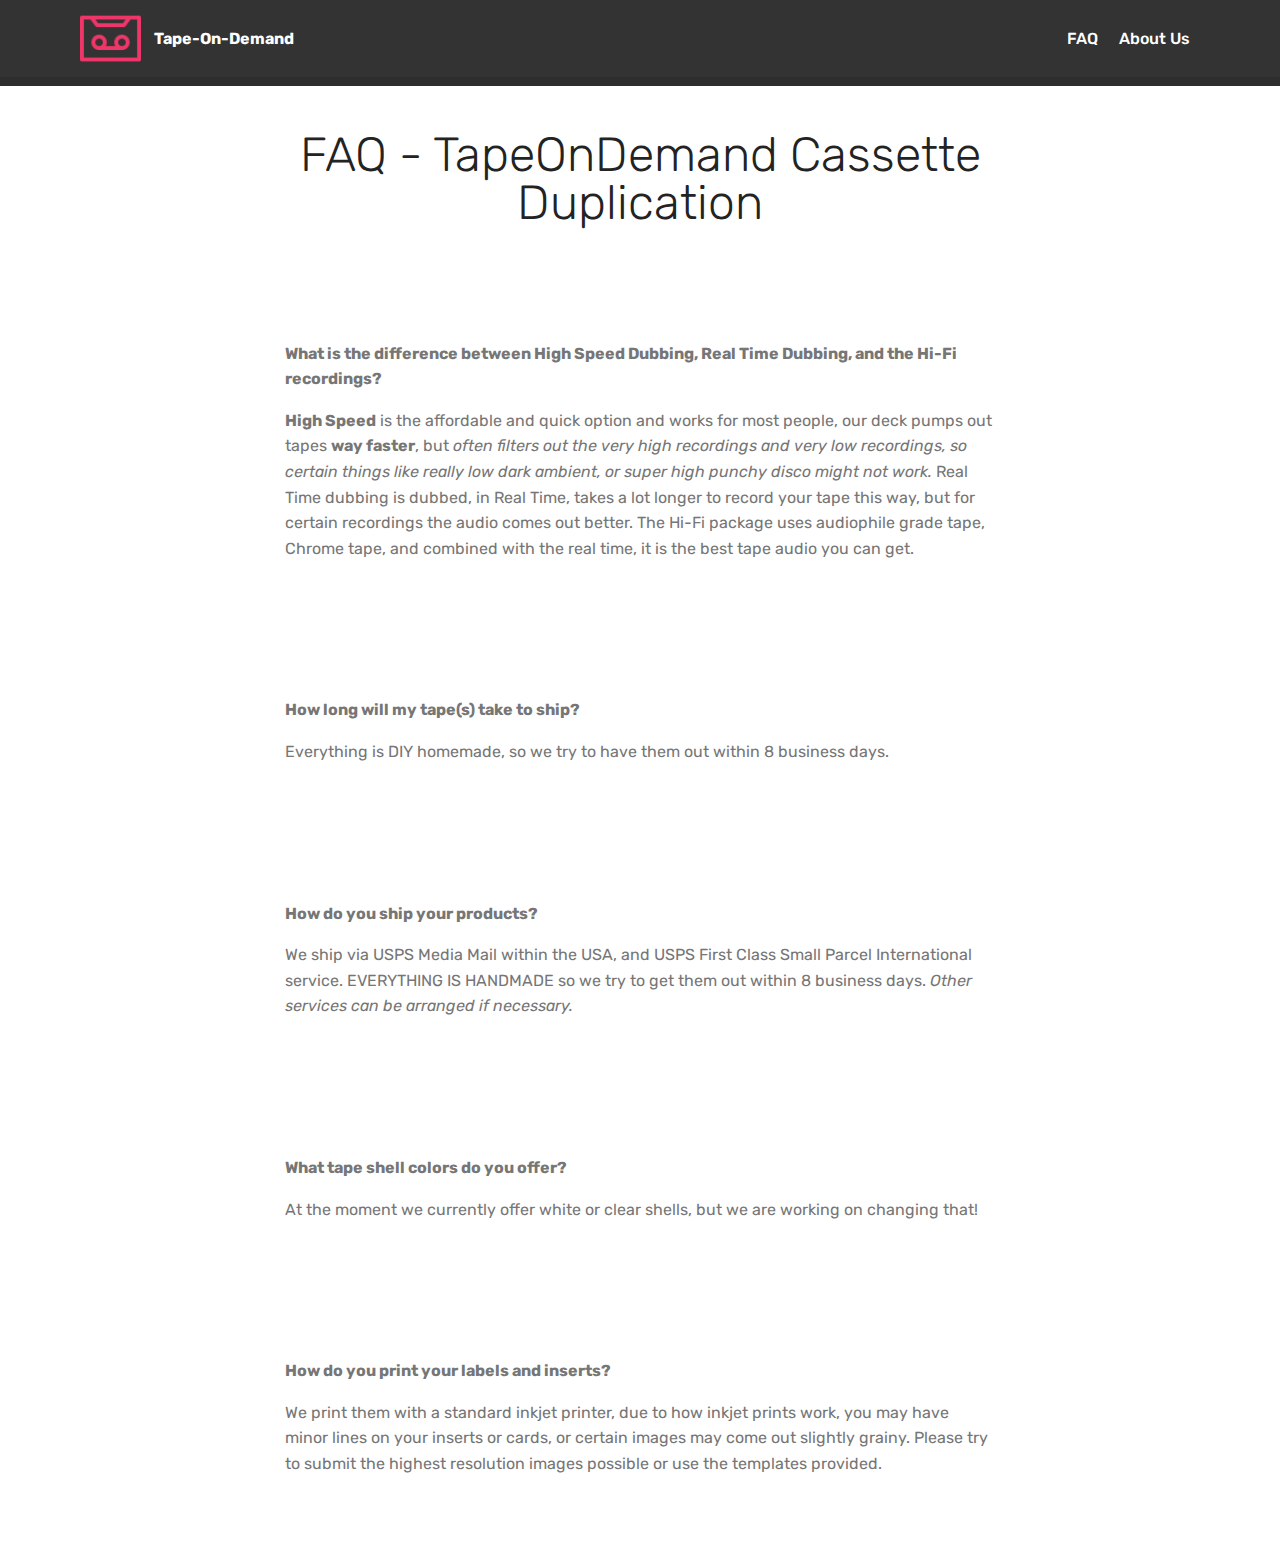
==== page1.html @ 603afa7f "create github pages" ====
<!DOCTYPE html>
<html  >
<head>
  <!-- Site made with Mobirise Website Builder v4.12.3, https://mobirise.com -->
  <meta charset="UTF-8">
  <meta http-equiv="X-UA-Compatible" content="IE=edge">
  <meta name="generator" content="Mobirise v4.12.3, mobirise.com">
  <meta name="viewport" content="width=device-width, initial-scale=1, minimum-scale=1">
  <link rel="shortcut icon" href="assets/images/technology-1.png" type="image/x-icon">
  <meta name="description" content="Website Maker Description">
  
  
  <title>FAQ</title>
  <link rel="stylesheet" href="assets/web/assets/mobirise-icons/mobirise-icons.css">
  <link rel="stylesheet" href="assets/bootstrap/css/bootstrap.min.css">
  <link rel="stylesheet" href="assets/bootstrap/css/bootstrap-grid.min.css">
  <link rel="stylesheet" href="assets/bootstrap/css/bootstrap-reboot.min.css">
  <link rel="stylesheet" href="assets/tether/tether.min.css">
  <link rel="stylesheet" href="assets/dropdown/css/style.css">
  <link rel="stylesheet" href="assets/theme/css/style.css">
  <link rel="preload" as="style" href="assets/mobirise/css/mbr-additional.css"><link rel="stylesheet" href="assets/mobirise/css/mbr-additional.css" type="text/css">
  
  
  
</head>
<body>
  <section class="menu cid-rYxtFVS2bW" once="menu" id="menu1-c">

    

    <nav class="navbar navbar-expand beta-menu navbar-dropdown align-items-center navbar-fixed-top navbar-toggleable-sm">
        <button class="navbar-toggler navbar-toggler-right" type="button" data-toggle="collapse" data-target="#navbarSupportedContent" aria-controls="navbarSupportedContent" aria-expanded="false" aria-label="Toggle navigation">
            <div class="hamburger">
                <span></span>
                <span></span>
                <span></span>
                <span></span>
            </div>
        </button>
        <div class="menu-logo">
            <div class="navbar-brand">
                <span class="navbar-logo">
                    <a href="index.html">
                         <img src="assets/images/technology-1.png" alt="Mobirise" title="" style="height: 3.8rem;">
                    </a>
                </span>
                <span class="navbar-caption-wrap"><a class="navbar-caption text-white display-4" href="https://mobirise.co">
                        Tape-On-Demand</a></span>
            </div>
        </div>
        <div class="collapse navbar-collapse" id="navbarSupportedContent">
            <ul class="navbar-nav nav-dropdown nav-right" data-app-modern-menu="true"><li class="nav-item">
                    <a class="nav-link link text-white display-4" href="page1.html">FAQ</a>
                </li><li class="nav-item"><a class="nav-link link text-white display-4" href="index.html#testimonials2-9">
                        
                        About Us
                    </a></li></ul>
            
        </div>
    </nav>
</section>

<section class="engine"><a href="https://mobirise.info/n">simple website templates</a></section><section once="footers" class="cid-rYxIrSkySs" id="footer6-b">

    

    

    <div class="container">
        <div class="media-container-row align-center mbr-white">
            <div class="col-12">
                <p class="mbr-text mb-0 mbr-fonts-style display-7">
                    © Copyright 2019 Mobirise - All Rights Reserved
                </p>
            </div>
        </div>
    </div>
</section>

<section class="mbr-section content4 cid-rYy9Rs0vOq" id="content4-d">

    

    <div class="container">
        <div class="media-container-row">
            <div class="title col-12 col-md-8">
                <h2 class="align-center pb-3 mbr-fonts-style display-2">FAQ - TapeOnDemand Cassette Duplication</h2>
                
                
            </div>
        </div>
    </div>
</section>

<section class="mbr-section article content1 cid-rYydEXL4uT" id="content1-k">
    
     

    <div class="container">
        <div class="media-container-row">
            <div class="mbr-text col-12 mbr-fonts-style display-7 col-md-8"><p><strong>What is the difference between High Speed Dubbing, Real Time Dubbing, and the Hi-Fi recordings? </strong></p><p><strong>High Speed</strong> is the affordable and quick option and works for most people, our deck pumps out tapes <strong>way faster</strong>, but <em>often filters out the very high recordings and very low recordings, so certain things like really low dark ambient, or super high punchy disco might not work.</em> Real Time dubbing is dubbed, in Real Time, takes a lot longer to record your tape this way, but for certain recordings the audio comes out better. The Hi-Fi package uses audiophile grade tape, Chrome tape, and combined with the real time, it is the best tape audio you can get.</p></div>
        </div>
    </div>
</section>

<section class="mbr-section article content1 cid-rYyeMHPSXL" id="content1-l">
    
     

    <div class="container">
        <div class="media-container-row">
            <div class="mbr-text col-12 mbr-fonts-style display-7 col-md-8"><p>
                <strong> How long will my tape(s) take to ship?</strong> </p><p>Everything is DIY homemade, so we try to have them out within 8 business days.</p></div>
        </div>
    </div>
</section>

<section class="mbr-section article content1 cid-rYyeUAcP9d" id="content1-m">
    
     

    <div class="container">
        <div class="media-container-row">
            <div class="mbr-text col-12 mbr-fonts-style display-7 col-md-8"><p><strong>How do you ship your products?</strong></p><p>We ship via USPS Media Mail within the USA, and USPS First Class Small Parcel International service. EVERYTHING IS HANDMADE so we try to get them out within 8 business days.&nbsp;<em>Other services can be arranged if necessary.</em></p></div>
        </div>
    </div>
</section>

<section class="mbr-section article content1 cid-rYyfbcWqAQ" id="content1-n">
    
     

    <div class="container">
        <div class="media-container-row">
            <div class="mbr-text col-12 mbr-fonts-style display-7 col-md-8"><p>
                <strong> What tape shell colors do you offer?</strong>&nbsp;</p><p>At the moment we currently offer white or clear shells, but we are working on changing that!</p></div>
        </div>
    </div>
</section>

<section class="mbr-section article content1 cid-rYyflVtvGp" id="content1-o">
    
     

    <div class="container">
        <div class="media-container-row">
            <div class="mbr-text col-12 mbr-fonts-style display-7 col-md-8"><p>
                <strong> How do you print your labels and inserts?</strong>&nbsp;</p><p>We print them with a standard inkjet printer, due to how inkjet prints work, you may have minor lines on your inserts or cards, or certain images may come out slightly grainy. Please try to submit the highest resolution images possible or use the templates provided.</p></div>
        </div>
    </div>
</section>


  <script src="assets/web/assets/jquery/jquery.min.js"></script>
  <script src="assets/popper/popper.min.js"></script>
  <script src="assets/bootstrap/js/bootstrap.min.js"></script>
  <script src="assets/tether/tether.min.js"></script>
  <script src="assets/smoothscroll/smooth-scroll.js"></script>
  <script src="assets/dropdown/js/nav-dropdown.js"></script>
  <script src="assets/dropdown/js/navbar-dropdown.js"></script>
  <script src="assets/touchswipe/jquery.touch-swipe.min.js"></script>
  <script src="assets/theme/js/script.js"></script>
  
  
</body>
</html>
---- assets/web/assets/mobirise-icons/mobirise-icons.css ----
@font-face {
  font-family: 'MobiriseIcons';
  src:  url('mobirise-icons.eot?spat4u');
  src:  url('mobirise-icons.eot?spat4u#iefix') format('embedded-opentype'),
    url('mobirise-icons.ttf?spat4u') format('truetype'),
    url('mobirise-icons.woff?spat4u') format('woff'),
    url('mobirise-icons.svg?spat4u#MobiriseIcons') format('svg');
  font-weight: normal;
  font-style: normal;
  font-display: swap;
}

[class^="mbri-"], [class*=" mbri-"] {
  /* use !important to prevent issues with browser extensions that change fonts */
  font-family: MobiriseIcons !important;
  speak: none;
  font-style: normal;
  font-weight: normal;
  font-variant: normal;
  text-transform: none;
  line-height: 1;

  /* Better Font Rendering =========== */
  -webkit-font-smoothing: antialiased;
  -moz-osx-font-smoothing: grayscale;
}

.mbri-add-submenu:before {
  content: "\e900";
}
.mbri-alert:before {
  content: "\e901";
}
.mbri-align-center:before {
  content: "\e902";
}
.mbri-align-justify:before {
  content: "\e903";
}
.mbri-align-left:before {
  content: "\e904";
}
.mbri-align-right:before {
  content: "\e905";
}
.mbri-android:before {
  content: "\e906";
}
.mbri-apple:before {
  content: "\e907";
}
.mbri-arrow-down:before {
  content: "\e908";
}
.mbri-arrow-next:before {
  content: "\e909";
}
.mbri-arrow-prev:before {
  content: "\e90a";
}
.mbri-arrow-up:before {
  content: "\e90b";
}
.mbri-bold:before {
  content: "\e90c";
}
.mbri-bookmark:before {
  content: "\e90d";
}
.mbri-bootstrap:before {
  content: "\e90e";
}
.mbri-briefcase:before {
  content: "\e90f";
}
.mbri-browse:before {
  content: "\e910";
}
.mbri-bulleted-list:before {
  content: "\e911";
}
.mbri-calendar:before {
  content: "\e912";
}
.mbri-camera:before {
  content: "\e913";
}
.mbri-cart-add:before {
  content: "\e914";
}
.mbri-cart-full:before {
  content: "\e915";
}
.mbri-cash:before {
  content: "\e916";
}
.mbri-change-style:before {
  content: "\e917";
}
.mbri-chat:before {
  content: "\e918";
}
.mbri-clock:before {
  content: "\e919";
}
.mbri-close:before {
  content: "\e91a";
}
.mbri-cloud:before {
  content: "\e91b";
}
.mbri-code:before {
  content: "\e91c";
}
.mbri-contact-form:before {
  content: "\e91d";
}
.mbri-credit-card:before {
  content: "\e91e";
}
.mbri-cursor-click:before {
  content: "\e91f";
}
.mbri-cust-feedback:before {
  content: "\e920";
}
.mbri-database:before {
  content: "\e921";
}
.mbri-delivery:before {
  content: "\e922";
}
.mbri-desktop:before {
  content: "\e923";
}
.mbri-devices:before {
  content: "\e924";
}
.mbri-down:before {
  content: "\e925";
}
.mbri-download:before {
  content: "\e989";
}
.mbri-drag-n-drop:before {
  content: "\e927";
}
.mbri-drag-n-drop2:before {
  content: "\e928";
}
.mbri-edit:before {
  content: "\e929";
}
.mbri-edit2:before {
  content: "\e92a";
}
.mbri-error:before {
  content: "\e92b";
}
.mbri-extension:before {
  content: "\e92c";
}
.mbri-features:before {
  content: "\e92d";
}
.mbri-file:before {
  content: "\e92e";
}
.mbri-flag:before {
  content: "\e92f";
}
.mbri-folder:before {
  content: "\e930";
}
.mbri-gift:before {
  content: "\e931";
}
.mbri-github:before {
  content: "\e932";
}
.mbri-globe:before {
  content: "\e933";
}
.mbri-globe-2:before {
  content: "\e934";
}
.mbri-growing-chart:before {
  content: "\e935";
}
.mbri-hearth:before {
  content: "\e936";
}
.mbri-help:before {
  content: "\e937";
}
.mbri-home:before {
  content: "\e938";
}
.mbri-hot-cup:before {
  content: "\e939";
}
.mbri-idea:before {
  content: "\e93a";
}
.mbri-image-gallery:before {
  content: "\e93b";
}
.mbri-image-slider:before {
  content: "\e93c";
}
.mbri-info:before {
  content: "\e93d";
}
.mbri-italic:before {
  content: "\e93e";
}
.mbri-key:before {
  content: "\e93f";
}
.mbri-laptop:before {
  content: "\e940";
}
.mbri-layers:before {
  content: "\e941";
}
.mbri-left-right:before {
  content: "\e942";
}
.mbri-left:before {
  content: "\e943";
}
.mbri-letter:before {
  content: "\e944";
}
.mbri-like:before {
  content: "\e945";
}
.mbri-link:before {
  content: "\e946";
}
.mbri-lock:before {
  content: "\e947";
}
.mbri-login:before {
  content: "\e948";
}
.mbri-logout:before {
  content: "\e949";
}
.mbri-magic-stick:before {
  content: "\e94a";
}
.mbri-map-pin:before {
  content: "\e94b";
}
.mbri-menu:before {
  content: "\e94c";
}
.mbri-mobile:before {
  content: "\e94d";
}
.mbri-mobile2:before {
  content: "\e94e";
}
.mbri-mobirise:before {
  content: "\e94f";
}
.mbri-more-horizontal:before {
  content: "\e950";
}
.mbri-more-vertical:before {
  content: "\e951";
}
.mbri-music:before {
  content: "\e952";
}
.mbri-new-file:before {
  content: "\e953";
}
.mbri-numbered-list:before {
  content: "\e954";
}
.mbri-opened-folder:before {
  content: "\e955";
}
.mbri-pages:before {
  content: "\e956";
}
.mbri-paper-plane:before {
  content: "\e957";
}
.mbri-paperclip:before {
  content: "\e958";
}
.mbri-photo:before {
  content: "\e959";
}
.mbri-photos:before {
  content: "\e95a";
}
.mbri-pin:before {
  content: "\e95b";
}
.mbri-play:before {
  content: "\e95c";
}
.mbri-plus:before {
  content: "\e95d";
}
.mbri-preview:before {
  content: "\e95e";
}
.mbri-print:before {
  content: "\e95f";
}
.mbri-protect:before {
  content: "\e960";
}
.mbri-question:before {
  content: "\e961";
}
.mbri-quote-left:before {
  content: "\e962";
}
.mbri-quote-right:before {
  content: "\e963";
}
.mbri-refresh:before {
  content: "\e964";
}
.mbri-responsive:before {
  content: "\e965";
}
.mbri-right:before {
  content: "\e966";
}
.mbri-rocket:before {
  content: "\e967";
}
.mbri-sad-face:before {
  content: "\e968";
}
.mbri-sale:before {
  content: "\e969";
}
.mbri-save:before {
  content: "\e96a";
}
.mbri-search:before {
  content: "\e96b";
}
.mbri-setting:before {
  content: "\e96c";
}
.mbri-setting2:before {
  content: "\e96d";
}
.mbri-setting3:before {
  content: "\e96e";
}
.mbri-share:before {
  content: "\e96f";
}
.mbri-shopping-bag:before {
  content: "\e970";
}
.mbri-shopping-basket:before {
  content: "\e971";
}
.mbri-shopping-cart:before {
  content: "\e972";
}
.mbri-sites:before {
  content: "\e973";
}
.mbri-smile-face:before {
  content: "\e974";
}
.mbri-speed:before {
  content: "\e975";
}
.mbri-star:before {
  content: "\e976";
}
.mbri-success:before {
  content: "\e977";
}
.mbri-sun:before {
  content: "\e978";
}
.mbri-sun2:before {
  content: "\e979";
}
.mbri-tablet:before {
  content: "\e97a";
}
.mbri-tablet-vertical:before {
  content: "\e97b";
}
.mbri-target:before {
  content: "\e97c";
}
.mbri-timer:before {
  content: "\e97d";
}
.mbri-to-ftp:before {
  content: "\e97e";
}
.mbri-to-local-drive:before {
  content: "\e97f";
}
.mbri-touch-swipe:before {
  content: "\e980";
}
.mbri-touch:before {
  content: "\e981";
}
.mbri-trash:before {
  content: "\e982";
}
.mbri-underline:before {
  content: "\e983";
}
.mbri-unlink:before {
  content: "\e984";
}
.mbri-unlock:before {
  content: "\e985";
}
.mbri-up-down:before {
  content: "\e986";
}
.mbri-up:before {
  content: "\e987";
}
.mbri-update:before {
  content: "\e988";
}
.mbri-upload:before {
 content: "\e926"; 
}
.mbri-user:before {
  content: "\e98a";
}
.mbri-user2:before {
  content: "\e98b";
}
.mbri-users:before {
  content: "\e98c";
}
.mbri-video:before {
  content: "\e98d";
}
.mbri-video-play:before {
  content: "\e98e";
}
.mbri-watch:before {
  content: "\e98f";
}
.mbri-website-theme:before {
  content: "\e990";
}
.mbri-wifi:before {
  content: "\e991";
}
.mbri-windows:before {
  content: "\e992";
}
.mbri-zoom-out:before {
  content: "\e993";
}
.mbri-redo:before {
  content: "\e994";
}
.mbri-undo:before {
  content: "\e995";
}
---- assets/dropdown/css/style.css ----
.navbar-dropdown {
  left: 0;
  padding: 0;
  position: absolute;
  right: 0;
  top: 0;
  transition: all 0.45s ease;
  z-index: 1030;
  background: #282828; }
  .navbar-dropdown .navbar-logo {
    margin-right: 0.8rem;
    transition: margin 0.3s ease-in-out;
    vertical-align: middle; }
    .navbar-dropdown .navbar-logo img {
      height: 3.125rem;
      transition: all 0.3s ease-in-out; }
    .navbar-dropdown .navbar-logo.mbr-iconfont {
      font-size: 3.125rem;
      line-height: 3.125rem; }
  .navbar-dropdown .navbar-caption {
    font-weight: 700;
    white-space: normal;
    vertical-align: -4px;
    line-height: 3.125rem !important; }
    .navbar-dropdown .navbar-caption, .navbar-dropdown .navbar-caption:hover {
      color: inherit;
      text-decoration: none; }
  .navbar-dropdown .mbr-iconfont + .navbar-caption {
    vertical-align: -1px; }
  .navbar-dropdown.navbar-fixed-top {
    position: fixed; }
  .navbar-dropdown .navbar-brand span {
    vertical-align: -4px; }
  .navbar-dropdown.bg-color.transparent {
    background: none; }
  .navbar-dropdown.navbar-short .navbar-brand {
    padding: 0.625rem 0; }
    .navbar-dropdown.navbar-short .navbar-brand span {
      vertical-align: -1px; }
  .navbar-dropdown.navbar-short .navbar-caption {
    line-height: 2.375rem !important;
    vertical-align: -2px; }
  .navbar-dropdown.navbar-short .navbar-logo {
    margin-right: 0.5rem; }
    .navbar-dropdown.navbar-short .navbar-logo img {
      height: 2.375rem; }
    .navbar-dropdown.navbar-short .navbar-logo.mbr-iconfont {
      font-size: 2.375rem;
      line-height: 2.375rem; }
  .navbar-dropdown.navbar-short .mbr-table-cell {
    height: 3.625rem; }
  .navbar-dropdown .navbar-close {
    left: 0.6875rem;
    position: fixed;
    top: 0.75rem;
    z-index: 1000; }
  .navbar-dropdown .hamburger-icon {
    content: "";
    display: inline-block;
    vertical-align: middle;
    width: 16px;
    -webkit-box-shadow: 0 -6px 0 1px #282828,0 0 0 1px #282828,0 6px 0 1px #282828;
    -moz-box-shadow: 0 -6px 0 1px #282828,0 0 0 1px #282828,0 6px 0 1px #282828;
    box-shadow: 0 -6px 0 1px #282828,0 0 0 1px #282828,0 6px 0 1px #282828; }

.dropdown-menu .dropdown-toggle[data-toggle="dropdown-submenu"]::after {
  border-bottom: 0.35em solid transparent;
  border-left: 0.35em solid;
  border-right: 0;
  border-top: 0.35em solid transparent;
  margin-left: 0.3rem; }

.dropdown-menu .dropdown-item:focus {
  outline: 0; }

.nav-dropdown {
  font-size: 0.75rem;
  font-weight: 500;
  height: auto !important; }
  .nav-dropdown .nav-btn {
    padding-left: 1rem; }
  .nav-dropdown .link {
    margin: .667em 1.667em;
    font-weight: 500;
    padding: 0;
    transition: color .2s ease-in-out; }
    .nav-dropdown .link.dropdown-toggle {
      margin-right: 2.583em; }
      .nav-dropdown .link.dropdown-toggle::after {
        margin-left: .25rem;
        border-top: 0.35em solid;
        border-right: 0.35em solid transparent;
        border-left: 0.35em solid transparent;
        border-bottom: 0; }
      .nav-dropdown .link.dropdown-toggle[aria-expanded="true"] {
        margin: 0;
        padding: 0.667em 3.263em  0.667em 1.667em; }
  .nav-dropdown .link::after,
  .nav-dropdown .dropdown-item::after {
    color: inherit; }
  .nav-dropdown .btn {
    font-size: 0.75rem;
    font-weight: 700;
    letter-spacing: 0;
    margin-bottom: 0;
    padding-left: 1.25rem;
    padding-right: 1.25rem; }
  .nav-dropdown .dropdown-menu {
    border-radius: 0;
    border: 0;
    left: 0;
    margin: 0;
    padding-bottom: 1.25rem;
    padding-top: 1.25rem;
    position: relative; }
  .nav-dropdown .dropdown-submenu {
    margin-left: 0.125rem;
    top: 0; }
  .nav-dropdown .dropdown-item {
    font-weight: 500;
    line-height: 2;
    padding: 0.3846em 4.615em 0.3846em 1.5385em;
    position: relative;
    transition: color .2s ease-in-out, background-color .2s ease-in-out; }
    .nav-dropdown .dropdown-item::after {
      margin-top: -0.3077em;
      position: absolute;
      right: 1.1538em;
      top: 50%; }
    .nav-dropdown .dropdown-item:focus, .nav-dropdown .dropdown-item:hover {
      background: none; }

@media (max-width: 767px) {
  .nav-dropdown.navbar-toggleable-sm {
    bottom: 0;
    display: none;
    left: 0;
    overflow-x: hidden;
    position: fixed;
    top: 0;
    transform: translateX(-100%);
    -ms-transform: translateX(-100%);
    -webkit-transform: translateX(-100%);
    width: 18.75rem;
    z-index: 999; } }
.nav-dropdown.navbar-toggleable-xl {
  bottom: 0;
  display: none;
  left: 0;
  overflow-x: hidden;
  position: fixed;
  top: 0;
  transform: translateX(-100%);
  -ms-transform: translateX(-100%);
  -webkit-transform: translateX(-100%);
  width: 18.75rem;
  z-index: 999; }

.nav-dropdown-sm {
  display: block !important;
  overflow-x: hidden;
  overflow: auto;
  padding-top: 3.875rem; }
  .nav-dropdown-sm::after {
    content: "";
    display: block;
    height: 3rem;
    width: 100%; }
  .nav-dropdown-sm.collapse.in ~ .navbar-close {
    display: block !important; }
  .nav-dropdown-sm.collapsing, .nav-dropdown-sm.collapse.in {
    transform: translateX(0);
    -ms-transform: translateX(0);
    -webkit-transform: translateX(0);
    transition: all 0.25s ease-out;
    -webkit-transition: all 0.25s ease-out;
    background: #282828; }
  .nav-dropdown-sm.collapsing[aria-expanded="false"] {
    transform: translateX(-100%);
    -ms-transform: translateX(-100%);
    -webkit-transform: translateX(-100%); }
  .nav-dropdown-sm .nav-item {
    display: block;
    margin-left: 0 !important;
    padding-left: 0; }
  .nav-dropdown-sm .link,
  .nav-dropdown-sm .dropdown-item {
    border-top: 1px dotted rgba(255, 255, 255, 0.1);
    font-size: 0.8125rem;
    line-height: 1.6;
    margin: 0 !important;
    padding: 0.875rem 2.4rem 0.875rem 1.5625rem !important;
    position: relative;
    white-space: normal; }
    .nav-dropdown-sm .link:focus, .nav-dropdown-sm .link:hover,
    .nav-dropdown-sm .dropdown-item:focus,
    .nav-dropdown-sm .dropdown-item:hover {
      background: rgba(0, 0, 0, 0.2) !important;
      color: #c0a375; }
  .nav-dropdown-sm .nav-btn {
    position: relative;
    padding: 1.5625rem 1.5625rem 0 1.5625rem; }
    .nav-dropdown-sm .nav-btn::before {
      border-top: 1px dotted rgba(255, 255, 255, 0.1);
      content: "";
      left: 0;
      position: absolute;
      top: 0;
      width: 100%; }
    .nav-dropdown-sm .nav-btn + .nav-btn {
      padding-top: 0.625rem; }
      .nav-dropdown-sm .nav-btn + .nav-btn::before {
        display: none; }
  .nav-dropdown-sm .btn {
    padding: 0.625rem 0; }
  .nav-dropdown-sm .dropdown-toggle[data-toggle="dropdown-submenu"]::after {
    margin-left: .25rem;
    border-top: 0.35em solid;
    border-right: 0.35em solid transparent;
    border-left: 0.35em solid transparent;
    border-bottom: 0; }
  .nav-dropdown-sm .dropdown-toggle[data-toggle="dropdown-submenu"][aria-expanded="true"]::after {
    border-top: 0;
    border-right: 0.35em solid transparent;
    border-left: 0.35em solid transparent;
    border-bottom: 0.35em solid; }
  .nav-dropdown-sm .dropdown-menu {
    margin: 0;
    padding: 0;
    position: relative;
    top: 0;
    left: 0;
    width: 100%;
    border: 0;
    float: none;
    border-radius: 0;
    background: none; }
  .nav-dropdown-sm .dropdown-submenu {
    left: 100%;
    margin-left: 0.125rem;
    margin-top: -1.25rem;
    top: 0; }

.navbar-toggleable-sm .nav-dropdown .dropdown-menu {
  position: absolute; }

.navbar-toggleable-sm .nav-dropdown .dropdown-submenu {
  left: 100%;
  margin-left: 0.125rem;
  margin-top: -1.25rem;
  top: 0; }

.navbar-toggleable-sm.opened .nav-dropdown .dropdown-menu {
  position: relative; }

.navbar-toggleable-sm.opened .nav-dropdown .dropdown-submenu {
  left: 0;
  margin-left: 00rem;
  margin-top: 0rem;
  top: 0; }

.is-builder .nav-dropdown.collapsing {
  transition: none !important; }

/*# sourceMappingURL=style.css.map */
---- assets/theme/css/style.css ----
@charset "UTF-8";
/*!
 * Mobirise v4 theme (https://mobirise.com/)
 * Copyright 2017 Mobirise
 */
section {
  background-color: #eeeeee;
}

body {
  font-style: normal;
  line-height: 1.5;
}

section,
.container,
.container-fluid {
  position: relative;
  word-wrap: break-word;
}

a.mbr-iconfont:hover {
  text-decoration: none;
}

.article .lead p,
.article .lead ul,
.article .lead ol,
.article .lead pre,
.article .lead blockquote {
  margin-bottom: 0;
}

ul,
ol,
pre,
blockquote {
  margin-bottom: 2.3125rem;
}

pre {
  background: #f4f4f4;
  padding: 10px 24px;
  white-space: pre-wrap;
}

.inactive {
  -webkit-user-select: none;
  -moz-user-select: none;
  -ms-user-select: none;
  user-select: none;
  pointer-events: none;
  -webkit-user-drag: none;
  user-drag: none;
}

.mbr-section__comments .row {
  justify-content: center;
  -webkit-justify-content: center;
}

a {
  font-style: normal;
  font-weight: 400;
  cursor: pointer;
}
a, a:hover {
  text-decoration: none;
}

figure {
  margin-bottom: 0;
}

body {
  color: #232323;
}

h1,
h2,
h3,
h4,
h5,
h6,
.h1,
.h2,
.h3,
.h4,
.h5,
.h6,
.display-1,
.display-2,
.display-3,
.display-4 {
  line-height: 1;
  word-break: break-word;
  word-wrap: break-word;
}

.mbr-section-title {
  font-style: normal;
  line-height: 1.2;
}

.mbr-section-subtitle {
  line-height: 1.3;
}

.mbr-text {
  font-style: normal;
  line-height: 1.6;
}

b,
strong {
  font-weight: bold;
}

blockquote {
  padding: 10px 0 10px 20px;
  position: relative;
  border-left: 2px solid;
  border-color: #ff3366;
}

input:-webkit-autofill, input:-webkit-autofill:hover, input:-webkit-autofill:focus, input:-webkit-autofill:active {
  transition-delay: 9999s;
  transition-property: background-color, color;
}

textarea[type=hidden] {
  display: none;
}

body {
  position: relative;
}

section {
  background-position: 50% 50%;
  background-repeat: no-repeat;
  background-size: cover;
}
section .mbr-background-video,
section .mbr-background-video-preview {
  position: absolute;
  bottom: 0;
  left: 0;
  right: 0;
  top: 0;
}

.hidden {
  visibility: hidden;
}

.mbr-z-index20 {
  z-index: 20;
}

/*! Base colors */
.mbr-white {
  color: #ffffff;
}

.mbr-black {
  color: #000000;
}

.mbr-bg-white {
  background-color: #ffffff;
}

.mbr-bg-black {
  background-color: #000000;
}

/*! Text-aligns */
.align-left {
  text-align: left;
}

.align-center {
  text-align: center;
}

.align-right {
  text-align: right;
}

@media (max-width: 767px) {
  .align-left,
.align-center,
.align-right,
.mbr-section-btn,
.mbr-section-title {
    text-align: center;
  }
}
/*! Font-weight  */
.mbr-light {
  font-weight: 300;
}

.mbr-regular {
  font-weight: 400;
}

.mbr-semibold {
  font-weight: 500;
}

.mbr-bold {
  font-weight: 700;
}

/*! Media  */
.media-size-item {
  -webkit-flex: 1 1 auto;
  -moz-flex: 1 1 auto;
  -ms-flex: 1 1 auto;
  -o-flex: 1 1 auto;
  flex: 1 1 auto;
}

.media-content {
  -webkit-flex-basis: 100%;
  flex-basis: 100%;
}

.media-container-row {
  display: -ms-flexbox;
  display: -webkit-flex;
  display: flex;
  -webkit-flex-direction: row;
  -ms-flex-direction: row;
  flex-direction: row;
  -webkit-flex-wrap: wrap;
  -ms-flex-wrap: wrap;
  flex-wrap: wrap;
  -webkit-justify-content: center;
  -ms-flex-pack: center;
  justify-content: center;
  -webkit-align-content: center;
  -ms-flex-line-pack: center;
  align-content: center;
  -webkit-align-items: start;
  -ms-flex-align: start;
  align-items: start;
}
.media-container-row .media-size-item {
  width: 400px;
}

.media-container-column {
  display: -ms-flexbox;
  display: -webkit-flex;
  display: flex;
  -webkit-flex-direction: column;
  -ms-flex-direction: column;
  flex-direction: column;
  -webkit-flex-wrap: wrap;
  -ms-flex-wrap: wrap;
  flex-wrap: wrap;
  -webkit-justify-content: center;
  -ms-flex-pack: center;
  justify-content: center;
  -webkit-align-content: center;
  -ms-flex-line-pack: center;
  align-content: center;
  -webkit-align-items: stretch;
  -ms-flex-align: stretch;
  align-items: stretch;
}
.media-container-column > * {
  width: 100%;
}

@media (min-width: 992px) {
  .media-container-row {
    -webkit-flex-wrap: nowrap;
    -ms-flex-wrap: nowrap;
    flex-wrap: nowrap;
  }
}
figure {
  overflow: hidden;
}

figure[mbr-media-size] {
  transition: width 0.1s;
}

.mbr-figure img,
.mbr-figure iframe {
  display: block;
  width: 100%;
}

.card {
  background-color: transparent;
  border: none;
}

.card-box {
  width: 100%;
}

.card-img {
  text-align: center;
  flex-shrink: 0;
  -webkit-flex-shrink: 0;
}

.media {
  max-width: 100%;
  margin: 0 auto;
}

.mbr-figure {
  -ms-flex-item-align: center;
  -ms-grid-row-align: center;
  -webkit-align-self: center;
  align-self: center;
}

.media-container > div {
  max-width: 100%;
}

.mbr-figure img,
.card-img img {
  width: 100%;
}

@media (max-width: 991px) {
  .media-size-item {
    width: auto !important;
  }

  .media {
    width: auto;
  }

  .mbr-figure {
    width: 100% !important;
  }
}
/*! Buttons */
.btn {
  font-weight: 500;
  border-width: 2px;
  font-style: normal;
  letter-spacing: 1px;
  margin: 0.4rem 0.8rem;
  white-space: normal;
  -webkit-transition: all 0.3s ease-in-out;
  -moz-transition: all 0.3s ease-in-out;
  transition: all 0.3s ease-in-out;
  display: inline-flex;
  align-items: center;
  justify-content: center;
  word-break: break-word;
  -webkit-align-items: center;
  -webkit-justify-content: center;
  display: -webkit-inline-flex;
}

.btn-sm {
  font-weight: 500;
  letter-spacing: 1px;
  -webkit-transition: all 0.3s ease-in-out;
  -moz-transition: all 0.3s ease-in-out;
  transition: all 0.3s ease-in-out;
}

.btn-md {
  font-weight: 500;
  letter-spacing: 1px;
  margin: 0.4rem 0.8rem !important;
  -webkit-transition: all 0.3s ease-in-out;
  -moz-transition: all 0.3s ease-in-out;
  transition: all 0.3s ease-in-out;
}

.btn-lg {
  font-weight: 500;
  letter-spacing: 1px;
  margin: 0.4rem 0.8rem !important;
  -webkit-transition: all 0.3s ease-in-out;
  -moz-transition: all 0.3s ease-in-out;
  transition: all 0.3s ease-in-out;
}

.mbr-section-btn {
  margin-left: -0.25rem;
  margin-right: -0.25rem;
  font-size: 0;
}

nav .mbr-section-btn {
  margin-left: 0rem;
  margin-right: 0rem;
}

.btn-form {
  border-radius: 0;
}
.btn-form:hover {
  cursor: pointer;
}

/*! Btn icon margin */
.btn .mbr-iconfont,
.btn.btn-sm .mbr-iconfont {
  cursor: pointer;
  margin-right: 0.5rem;
}

.btn.btn-md .mbr-iconfont,
.btn.btn-md .mbr-iconfont {
  margin-right: 0.8rem;
}

.mbr-regular {
  font-weight: 400;
}

.mbr-semibold {
  font-weight: 500;
}

.mbr-bold {
  font-weight: 700;
}

[type=submit] {
  -webkit-appearance: none;
}

/*! Full-screen */
.mbr-fullscreen .mbr-overlay {
  min-height: 100vh;
}

.mbr-fullscreen {
  display: flex;
  display: -webkit-flex;
  display: -moz-flex;
  display: -ms-flex;
  display: -o-flex;
  align-items: center;
  -webkit-align-items: center;
  min-height: 100vh;
  padding-top: 3rem;
  padding-bottom: 3rem;
}

/*! Map */
.map {
  height: 25rem;
  position: relative;
}
.map iframe {
  width: 100%;
  height: 100%;
}

.mbr-overlay {
  background-color: #000;
  bottom: 0;
  left: 0;
  opacity: 0.5;
  position: absolute;
  right: 0;
  top: 0;
  z-index: 0;
  pointer-events: none;
}

/* Form */
blockquote {
  font-style: italic;
  padding: 10px 0 10px 20px;
  font-size: 1.09rem;
  position: relative;
  border-width: 3px;
}

.form-control {
  background-color: #f5f5f5;
  box-shadow: none;
  color: #565656;
  line-height: 1.43;
  min-height: 3.5em;
  padding: 1.07em 0.5em;
}
.form-control, .form-control:focus {
  border: 1px solid #e8e8e8;
}
.form-active .form-control:invalid {
  border-color: red;
}

.form-control-label {
  position: relative;
  cursor: pointer;
  margin-bottom: 0.357em;
  padding: 0;
}

.alert {
  color: #ffffff;
  border-radius: 0;
  border: 0;
  font-size: 0.875rem;
  line-height: 1.5;
  margin-bottom: 1.875rem;
  padding: 1.25rem;
  position: relative;
}
.alert.alert-form::after {
  background-color: inherit;
  bottom: -7px;
  content: "";
  display: block;
  height: 14px;
  left: 50%;
  margin-left: -7px;
  position: absolute;
  transform: rotate(45deg);
  width: 14px;
  -webkit-transform: rotate(45deg);
}

.form-asterisk {
  font-family: initial;
  position: absolute;
  top: -2px;
  font-weight: normal;
}

/*! Scroll to top arrow */
#scrollToTop a i:before {
  content: "";
  position: absolute;
  height: 40%;
  top: 25%;
  background: #fff;
  width: 2px;
  left: calc(50% - 1px);
}
#scrollToTop a i:after {
  content: "";
  position: absolute;
  display: block;
  border-top: 2px solid #fff;
  border-right: 2px solid #fff;
  width: 40%;
  height: 40%;
  left: 30%;
  bottom: 30%;
  transform: rotate(135deg);
  -webkit-transform: rotate(135deg);
}

.mbr-arrow-up {
  bottom: 25px;
  right: 90px;
  position: fixed;
  text-align: right;
  z-index: 5000;
  color: #ffffff;
  font-size: 32px;
  transform: rotate(180deg);
  -webkit-transform: rotate(180deg);
}

.mbr-arrow-up a {
  background: rgba(0, 0, 0, 0.2);
  border-radius: 3px;
  color: #fff;
  display: inline-block;
  height: 60px;
  width: 60px;
  outline-style: none !important;
  position: relative;
  text-decoration: none;
  transition: all 0.3s ease-in-out;
  cursor: pointer;
  text-align: center;
}
.mbr-arrow-up a:hover {
  background-color: rgba(0, 0, 0, 0.4);
}
.mbr-arrow-up a i {
  line-height: 60px;
}

.mbr-arrow-up-icon {
  display: block;
  color: #fff;
}

.mbr-arrow-up-icon::before {
  content: "›";
  display: inline-block;
  font-family: serif;
  font-size: 32px;
  line-height: 1;
  font-style: normal;
  position: relative;
  top: 6px;
  left: -4px;
  -webkit-transform: rotate(-90deg);
  transform: rotate(-90deg);
}

/*! Arrow Down */
.mbr-arrow {
  position: absolute;
  bottom: 45px;
  left: 50%;
  width: 60px;
  height: 60px;
  cursor: pointer;
  background-color: rgba(80, 80, 80, 0.5);
  border-radius: 50%;
  -webkit-transform: translateX(-50%);
  transform: translateX(-50%);
}
.mbr-arrow > a {
  display: inline-block;
  text-decoration: none;
  outline-style: none;
  -webkit-animation: arrowdown 1.7s ease-in-out infinite;
  animation: arrowdown 1.7s ease-in-out infinite;
}
.mbr-arrow > a > i {
  position: absolute;
  top: -2px;
  left: 15px;
  font-size: 2rem;
}

@keyframes arrowdown {
  0% {
    transform: translateY(0px);
    -webkit-transform: translateY(0px);
  }
  50% {
    transform: translateY(-5px);
    -webkit-transform: translateY(-5px);
  }
  100% {
    transform: translateY(0px);
    -webkit-transform: translateY(0px);
  }
}
@-webkit-keyframes arrowdown {
  0% {
    transform: translateY(0px);
    -webkit-transform: translateY(0px);
  }
  50% {
    transform: translateY(-5px);
    -webkit-transform: translateY(-5px);
  }
  100% {
    transform: translateY(0px);
    -webkit-transform: translateY(0px);
  }
}
@media (max-width: 500px) {
  .mbr-arrow-up {
    left: 50%;
    right: auto;
    transform: translateX(-50%) rotate(180deg);
    -webkit-transform: translateX(-50%) rotate(180deg);
  }
}
/*Gradients animation*/
@keyframes gradient-animation {
  from {
    background-position: 0% 100%;
    animation-timing-function: ease-in-out;
  }
  to {
    background-position: 100% 0%;
    animation-timing-function: ease-in-out;
  }
}
@-webkit-keyframes gradient-animation {
  from {
    background-position: 0% 100%;
    animation-timing-function: ease-in-out;
  }
  to {
    background-position: 100% 0%;
    animation-timing-function: ease-in-out;
  }
}
.bg-gradient {
  background-size: 200% 200%;
  animation: gradient-animation 5s infinite alternate;
  -webkit-animation: gradient-animation 5s infinite alternate;
}

.menu .navbar-brand {
  display: -webkit-flex;
}
.menu .navbar-brand span {
  display: flex;
  display: -webkit-flex;
}
.menu .navbar-brand .navbar-caption-wrap {
  display: -webkit-flex;
}
.menu .navbar-brand .navbar-logo img {
  display: -webkit-flex;
}
@media (min-width: 768px) and (max-width: 1023px) {
  .menu .navbar-toggleable-sm .navbar-nav {
    display: -webkit-box;
    display: -webkit-flex;
    display: -ms-flexbox;
  }
}
@media (max-width: 1023px) {
  .menu .navbar-collapse {
    max-height: 93.5vh;
  }
  .menu .navbar-collapse.show {
    overflow: auto;
  }
}
@media (min-width: 1024px) {
  .menu .navbar-nav.nav-dropdown {
    display: -webkit-flex;
  }
  .menu .navbar-toggleable-sm .navbar-collapse {
    display: -webkit-flex !important;
  }
  .menu .collapsed .navbar-collapse {
    max-height: 93.5vh;
  }
  .menu .collapsed .navbar-collapse.show {
    overflow: auto;
  }
}
@media (max-width: 767px) {
  .menu .navbar-collapse {
    max-height: 80vh;
  }
}

/* Others*/
.note-check a[data-value=Rubik] {
  font-style: normal;
}

.mbr-arrow a {
  color: #ffffff;
}

@media (max-width: 767px) {
  .mbr-arrow {
    display: none;
  }
}
.navbar {
  display: -webkit-flex;
  -webkit-flex-wrap: wrap;
  -webkit-align-items: center;
  -webkit-justify-content: space-between;
}

.navbar-collapse {
  -webkit-flex-basis: 100%;
  -webkit-flex-grow: 1;
  -webkit-align-items: center;
}

.nav-dropdown .link {
  padding: 0.667em 1.667em !important;
  margin: 0 !important;
}

.nav {
  display: -webkit-flex;
  -webkit-flex-wrap: wrap;
}

.row {
  display: -webkit-flex;
  -webkit-flex-wrap: wrap;
}

.justify-content-center {
  -webkit-justify-content: center;
}

.form-inline {
  display: -webkit-flex;
  -webkit-flex-flow: row wrap;
  -webkit-align-items: center;
}

.card-wrapper {
  -webkit-flex: 1;
}

.carousel-control {
  z-index: 10;
  display: -webkit-flex;
  -webkit-align-items: center;
  -webkit-justify-content: center;
}

.carousel-controls {
  display: -webkit-flex;
}

.media {
  display: -webkit-flex;
}

.form-group:focus {
  outline: none;
}

.jq-selectbox__select {
  padding: 1.07em 0.5em;
  position: absolute;
  top: 0;
  left: 0;
  width: 100%;
}

.jq-selectbox__dropdown {
  position: absolute;
  top: 100%;
  left: 0 !important;
  width: 100% !important;
}

.jq-selectbox__trigger-arrow {
  transform: translateY(-50%);
}

.jq-selectbox li {
  padding: 1.07em 0.5em;
}

input[type=range] {
  padding-left: 0 !important;
  padding-right: 0 !important;
}

.modal-dialog,
.modal-content {
  height: 100%;
}

.modal-dialog .carousel-inner {
  height: calc(100vh - 1.75rem);
}
@media (max-width: 575px) {
  .modal-dialog .carousel-inner {
    height: calc(100vh - 1rem);
  }
}

.carousel-item {
  text-align: center;
}

.carousel-item img {
  margin: auto;
}

.navbar-toggler {
  -webkit-align-self: flex-start;
  -ms-flex-item-align: start;
  align-self: flex-start;
  padding: 0.25rem 0.75rem;
  font-size: 1.25rem;
  line-height: 1;
  background: transparent;
  border: 1px solid transparent;
  -webkit-border-radius: 0.25rem;
  border-radius: 0.25rem;
}

.navbar-toggler:focus,
.navbar-toggler:hover {
  text-decoration: none;
}

.navbar-toggler-icon {
  display: inline-block;
  width: 1.5em;
  height: 1.5em;
  vertical-align: middle;
  content: "";
  background: no-repeat center center;
  -webkit-background-size: 100% 100%;
  -o-background-size: 100% 100%;
  background-size: 100% 100%;
}

.navbar-toggler-left {
  position: absolute;
  left: 1rem;
}

.navbar-toggler-right {
  position: absolute;
  right: 1rem;
}

@media (max-width: 575px) {
  .navbar-toggleable .navbar-nav .dropdown-menu {
    position: static;
    float: none;
  }

  .navbar-toggleable > .container {
    padding-right: 0;
    padding-left: 0;
  }
}
@media (min-width: 576px) {
  .navbar-toggleable {
    -webkit-box-orient: horizontal;
    -webkit-box-direction: normal;
    -webkit-flex-direction: row;
    -ms-flex-direction: row;
    flex-direction: row;
    -webkit-flex-wrap: nowrap;
    -ms-flex-wrap: nowrap;
    flex-wrap: nowrap;
    -webkit-box-align: center;
    -webkit-align-items: center;
    -ms-flex-align: center;
    align-items: center;
  }

  .navbar-toggleable .navbar-nav {
    -webkit-box-orient: horizontal;
    -webkit-box-direction: normal;
    -webkit-flex-direction: row;
    -ms-flex-direction: row;
    flex-direction: row;
  }

  .navbar-toggleable .navbar-nav .nav-link {
    padding-right: 0.5rem;
    padding-left: 0.5rem;
  }

  .navbar-toggleable > .container {
    display: -webkit-box;
    display: -webkit-flex;
    display: -ms-flexbox;
    display: flex;
    -webkit-flex-wrap: nowrap;
    -ms-flex-wrap: nowrap;
    flex-wrap: nowrap;
    -webkit-box-align: center;
    -webkit-align-items: center;
    -ms-flex-align: center;
    align-items: center;
  }

  .navbar-toggleable .navbar-collapse {
    display: -webkit-box !important;
    display: -webkit-flex !important;
    display: -ms-flexbox !important;
    display: flex !important;
    width: 100%;
  }

  .navbar-toggleable .navbar-toggler {
    display: none;
  }
}
@media (max-width: 767px) {
  .navbar-toggleable-sm .navbar-nav .dropdown-menu {
    position: static;
    float: none;
  }

  .navbar-toggleable-sm > .container {
    padding-right: 0;
    padding-left: 0;
  }
}
@media (min-width: 768px) {
  .navbar-toggleable-sm {
    -webkit-box-orient: horizontal;
    -webkit-box-direction: normal;
    -webkit-flex-direction: row;
    -ms-flex-direction: row;
    flex-direction: row;
    -webkit-flex-wrap: nowrap;
    -ms-flex-wrap: nowrap;
    flex-wrap: nowrap;
    -webkit-box-align: center;
    -webkit-align-items: center;
    -ms-flex-align: center;
    align-items: center;
  }

  .navbar-toggleable-sm .navbar-nav {
    -webkit-box-orient: horizontal;
    -webkit-box-direction: normal;
    -webkit-flex-direction: row;
    -ms-flex-direction: row;
    flex-direction: row;
  }

  .navbar-toggleable-sm .navbar-nav .nav-link {
    padding-right: 0.5rem;
    padding-left: 0.5rem;
  }

  .navbar-toggleable-sm > .container {
    display: -webkit-box;
    display: -webkit-flex;
    display: -ms-flexbox;
    display: flex;
    -webkit-flex-wrap: nowrap;
    -ms-flex-wrap: nowrap;
    flex-wrap: nowrap;
    -webkit-box-align: center;
    -webkit-align-items: center;
    -ms-flex-align: center;
    align-items: center;
  }

  .navbar-toggleable-sm .navbar-collapse {
    display: none;
    width: 100%;
  }

  .navbar-toggleable-sm .navbar-toggler {
    display: none;
  }
}
@media (max-width: 1023px) {
  .navbar-toggleable-md .navbar-nav .dropdown-menu {
    position: static;
    float: none;
  }

  .navbar-toggleable-md > .container {
    padding-right: 0;
    padding-left: 0;
  }
}
@media (min-width: 1024px) {
  .navbar-toggleable-md {
    -webkit-box-orient: horizontal;
    -webkit-box-direction: normal;
    -webkit-flex-direction: row;
    -ms-flex-direction: row;
    flex-direction: row;
    -webkit-flex-wrap: nowrap;
    -ms-flex-wrap: nowrap;
    flex-wrap: nowrap;
    -webkit-box-align: center;
    -webkit-align-items: center;
    -ms-flex-align: center;
    align-items: center;
  }

  .navbar-toggleable-md .navbar-nav {
    -webkit-box-orient: horizontal;
    -webkit-box-direction: normal;
    -webkit-flex-direction: row;
    -ms-flex-direction: row;
    flex-direction: row;
  }

  .navbar-toggleable-md .navbar-nav .nav-link {
    padding-right: 0.5rem;
    padding-left: 0.5rem;
  }

  .navbar-toggleable-md > .container {
    display: -webkit-box;
    display: -webkit-flex;
    display: -ms-flexbox;
    display: flex;
    -webkit-flex-wrap: nowrap;
    -ms-flex-wrap: nowrap;
    flex-wrap: nowrap;
    -webkit-box-align: center;
    -webkit-align-items: center;
    -ms-flex-align: center;
    align-items: center;
  }

  .navbar-toggleable-md .navbar-collapse {
    display: -webkit-box !important;
    display: -webkit-flex !important;
    display: -ms-flexbox !important;
    display: flex !important;
    width: 100%;
  }

  .navbar-toggleable-md .navbar-toggler {
    display: none;
  }
}
@media (max-width: 1199px) {
  .navbar-toggleable-lg .navbar-nav .dropdown-menu {
    position: static;
    float: none;
  }

  .navbar-toggleable-lg > .container {
    padding-right: 0;
    padding-left: 0;
  }
}
@media (min-width: 1200px) {
  .navbar-toggleable-lg {
    -webkit-box-orient: horizontal;
    -webkit-box-direction: normal;
    -webkit-flex-direction: row;
    -ms-flex-direction: row;
    flex-direction: row;
    -webkit-flex-wrap: nowrap;
    -ms-flex-wrap: nowrap;
    flex-wrap: nowrap;
    -webkit-box-align: center;
    -webkit-align-items: center;
    -ms-flex-align: center;
    align-items: center;
  }

  .navbar-toggleable-lg .navbar-nav {
    -webkit-box-orient: horizontal;
    -webkit-box-direction: normal;
    -webkit-flex-direction: row;
    -ms-flex-direction: row;
    flex-direction: row;
  }

  .navbar-toggleable-lg .navbar-nav .nav-link {
    padding-right: 0.5rem;
    padding-left: 0.5rem;
  }

  .navbar-toggleable-lg > .container {
    display: -webkit-box;
    display: -webkit-flex;
    display: -ms-flexbox;
    display: flex;
    -webkit-flex-wrap: nowrap;
    -ms-flex-wrap: nowrap;
    flex-wrap: nowrap;
    -webkit-box-align: center;
    -webkit-align-items: center;
    -ms-flex-align: center;
    align-items: center;
  }

  .navbar-toggleable-lg .navbar-collapse {
    display: -webkit-box !important;
    display: -webkit-flex !important;
    display: -ms-flexbox !important;
    display: flex !important;
    width: 100%;
  }

  .navbar-toggleable-lg .navbar-toggler {
    display: none;
  }
}
.navbar-toggleable-xl {
  -webkit-box-orient: horizontal;
  -webkit-box-direction: normal;
  -webkit-flex-direction: row;
  -ms-flex-direction: row;
  flex-direction: row;
  -webkit-flex-wrap: nowrap;
  -ms-flex-wrap: nowrap;
  flex-wrap: nowrap;
  -webkit-box-align: center;
  -webkit-align-items: center;
  -ms-flex-align: center;
  align-items: center;
}

.navbar-toggleable-xl .navbar-nav .dropdown-menu {
  position: static;
  float: none;
}

.navbar-toggleable-xl > .container {
  padding-right: 0;
  padding-left: 0;
}

.navbar-toggleable-xl .navbar-nav {
  -webkit-box-orient: horizontal;
  -webkit-box-direction: normal;
  -webkit-flex-direction: row;
  -ms-flex-direction: row;
  flex-direction: row;
}

.navbar-toggleable-xl .navbar-nav .nav-link {
  padding-right: 0.5rem;
  padding-left: 0.5rem;
}

.navbar-toggleable-xl > .container {
  display: -webkit-box;
  display: -webkit-flex;
  display: -ms-flexbox;
  display: flex;
  -webkit-flex-wrap: nowrap;
  -ms-flex-wrap: nowrap;
  flex-wrap: nowrap;
  -webkit-box-align: center;
  -webkit-align-items: center;
  -ms-flex-align: center;
  align-items: center;
}

.navbar-toggleable-xl .navbar-collapse {
  display: -webkit-box !important;
  display: -webkit-flex !important;
  display: -ms-flexbox !important;
  display: flex !important;
  width: 100%;
}

.navbar-toggleable-xl .navbar-toggler {
  display: none;
}

.card-img {
  width: auto;
}

.menu .navbar.collapsed:not(.beta-menu) {
  flex-direction: column;
  -webkit-flex-direction: column;
}

.carousel-item.active,
.carousel-item-next,
.carousel-item-prev {
  display: -webkit-box;
  display: -webkit-flex;
  display: -ms-flexbox;
  display: flex;
}

.note-air-layout .dropup .dropdown-menu,
.note-air-layout .navbar-fixed-bottom .dropdown .dropdown-menu {
  bottom: initial !important;
}

html,
body {
  height: auto;
  min-height: 100vh;
}

.dropup .dropdown-toggle::after {
  display: none;
}.engine {
	position: absolute;
	text-indent: -2400px;
	text-align: center;
	padding: 0;
	top: 0;
	left: -2400px;
}
---- assets/mobirise/css/mbr-additional.css ----
@import url(https://fonts.googleapis.com/css?family=Rubik:300,300i,400,400i,500,500i,700,700i,900,900i&display=swap);





body {
  font-family: Rubik;
}
.display-1 {
  font-family: 'Rubik', sans-serif;
  font-size: 4.25rem;
  font-display: swap;
}
.display-1 > .mbr-iconfont {
  font-size: 6.8rem;
}
.display-2 {
  font-family: 'Rubik', sans-serif;
  font-size: 3rem;
  font-display: swap;
}
.display-2 > .mbr-iconfont {
  font-size: 4.8rem;
}
.display-4 {
  font-family: 'Rubik', sans-serif;
  font-size: 1rem;
  font-display: swap;
}
.display-4 > .mbr-iconfont {
  font-size: 1.6rem;
}
.display-5 {
  font-family: 'Rubik', sans-serif;
  font-size: 1.5rem;
  font-display: swap;
}
.display-5 > .mbr-iconfont {
  font-size: 2.4rem;
}
.display-7 {
  font-family: 'Rubik', sans-serif;
  font-size: 1rem;
  font-display: swap;
}
.display-7 > .mbr-iconfont {
  font-size: 1.6rem;
}
/* ---- Fluid typography for mobile devices ---- */
/* 1.4 - font scale ratio ( bootstrap == 1.42857 ) */
/* 100vw - current viewport width */
/* (48 - 20)  48 == 48rem == 768px, 20 == 20rem == 320px(minimal supported viewport) */
/* 0.65 - min scale variable, may vary */
@media (max-width: 768px) {
  .display-1 {
    font-size: 3.4rem;
    font-size: calc( 2.1374999999999997rem + (4.25 - 2.1374999999999997) * ((100vw - 20rem) / (48 - 20)));
    line-height: calc( 1.4 * (2.1374999999999997rem + (4.25 - 2.1374999999999997) * ((100vw - 20rem) / (48 - 20))));
  }
  .display-2 {
    font-size: 2.4rem;
    font-size: calc( 1.7rem + (3 - 1.7) * ((100vw - 20rem) / (48 - 20)));
    line-height: calc( 1.4 * (1.7rem + (3 - 1.7) * ((100vw - 20rem) / (48 - 20))));
  }
  .display-4 {
    font-size: 0.8rem;
    font-size: calc( 1rem + (1 - 1) * ((100vw - 20rem) / (48 - 20)));
    line-height: calc( 1.4 * (1rem + (1 - 1) * ((100vw - 20rem) / (48 - 20))));
  }
  .display-5 {
    font-size: 1.2rem;
    font-size: calc( 1.175rem + (1.5 - 1.175) * ((100vw - 20rem) / (48 - 20)));
    line-height: calc( 1.4 * (1.175rem + (1.5 - 1.175) * ((100vw - 20rem) / (48 - 20))));
  }
}
/* Buttons */
.btn {
  padding: 1rem 3rem;
  border-radius: 3px;
}
.btn-sm {
  padding: 0.6rem 1.5rem;
  border-radius: 3px;
}
.btn-md {
  padding: 1rem 3rem;
  border-radius: 3px;
}
.btn-lg {
  padding: 1.2rem 3.2rem;
  border-radius: 3px;
}
.bg-primary {
  background-color: #149dcc !important;
}
.bg-success {
  background-color: #f7ed4a !important;
}
.bg-info {
  background-color: #82786e !important;
}
.bg-warning {
  background-color: #879a9f !important;
}
.bg-danger {
  background-color: #b1a374 !important;
}
.btn-primary,
.btn-primary:active {
  background-color: #149dcc !important;
  border-color: #149dcc !important;
  color: #ffffff !important;
}
.btn-primary:hover,
.btn-primary:focus,
.btn-primary.focus,
.btn-primary.active {
  color: #ffffff !important;
  background-color: #0d6786 !important;
  border-color: #0d6786 !important;
}
.btn-primary.disabled,
.btn-primary:disabled {
  color: #ffffff !important;
  background-color: #0d6786 !important;
  border-color: #0d6786 !important;
}
.btn-secondary,
.btn-secondary:active {
  background-color: #ff3366 !important;
  border-color: #ff3366 !important;
  color: #ffffff !important;
}
.btn-secondary:hover,
.btn-secondary:focus,
.btn-secondary.focus,
.btn-secondary.active {
  color: #ffffff !important;
  background-color: #e50039 !important;
  border-color: #e50039 !important;
}
.btn-secondary.disabled,
.btn-secondary:disabled {
  color: #ffffff !important;
  background-color: #e50039 !important;
  border-color: #e50039 !important;
}
.btn-info,
.btn-info:active {
  background-color: #82786e !important;
  border-color: #82786e !important;
  color: #ffffff !important;
}
.btn-info:hover,
.btn-info:focus,
.btn-info.focus,
.btn-info.active {
  color: #ffffff !important;
  background-color: #59524b !important;
  border-color: #59524b !important;
}
.btn-info.disabled,
.btn-info:disabled {
  color: #ffffff !important;
  background-color: #59524b !important;
  border-color: #59524b !important;
}
.btn-success,
.btn-success:active {
  background-color: #f7ed4a !important;
  border-color: #f7ed4a !important;
  color: #3f3c03 !important;
}
.btn-success:hover,
.btn-success:focus,
.btn-success.focus,
.btn-success.active {
  color: #3f3c03 !important;
  background-color: #eadd0a !important;
  border-color: #eadd0a !important;
}
.btn-success.disabled,
.btn-success:disabled {
  color: #3f3c03 !important;
  background-color: #eadd0a !important;
  border-color: #eadd0a !important;
}
.btn-warning,
.btn-warning:active {
  background-color: #879a9f !important;
  border-color: #879a9f !important;
  color: #ffffff !important;
}
.btn-warning:hover,
.btn-warning:focus,
.btn-warning.focus,
.btn-warning.active {
  color: #ffffff !important;
  background-color: #617479 !important;
  border-color: #617479 !important;
}
.btn-warning.disabled,
.btn-warning:disabled {
  color: #ffffff !important;
  background-color: #617479 !important;
  border-color: #617479 !important;
}
.btn-danger,
.btn-danger:active {
  background-color: #b1a374 !important;
  border-color: #b1a374 !important;
  color: #ffffff !important;
}
.btn-danger:hover,
.btn-danger:focus,
.btn-danger.focus,
.btn-danger.active {
  color: #ffffff !important;
  background-color: #8b7d4e !important;
  border-color: #8b7d4e !important;
}
.btn-danger.disabled,
.btn-danger:disabled {
  color: #ffffff !important;
  background-color: #8b7d4e !important;
  border-color: #8b7d4e !important;
}
.btn-white {
  color: #333333 !important;
}
.btn-white,
.btn-white:active {
  background-color: #ffffff !important;
  border-color: #ffffff !important;
  color: #808080 !important;
}
.btn-white:hover,
.btn-white:focus,
.btn-white.focus,
.btn-white.active {
  color: #808080 !important;
  background-color: #d9d9d9 !important;
  border-color: #d9d9d9 !important;
}
.btn-white.disabled,
.btn-white:disabled {
  color: #808080 !important;
  background-color: #d9d9d9 !important;
  border-color: #d9d9d9 !important;
}
.btn-black,
.btn-black:active {
  background-color: #333333 !important;
  border-color: #333333 !important;
  color: #ffffff !important;
}
.btn-black:hover,
.btn-black:focus,
.btn-black.focus,
.btn-black.active {
  color: #ffffff !important;
  background-color: #0d0d0d !important;
  border-color: #0d0d0d !important;
}
.btn-black.disabled,
.btn-black:disabled {
  color: #ffffff !important;
  background-color: #0d0d0d !important;
  border-color: #0d0d0d !important;
}
.btn-primary-outline,
.btn-primary-outline:active {
  background: none;
  border-color: #0b566f;
  color: #0b566f;
}
.btn-primary-outline:hover,
.btn-primary-outline:focus,
.btn-primary-outline.focus,
.btn-primary-outline.active {
  color: #ffffff;
  background-color: #149dcc;
  border-color: #149dcc;
}
.btn-primary-outline.disabled,
.btn-primary-outline:disabled {
  color: #ffffff !important;
  background-color: #149dcc !important;
  border-color: #149dcc !important;
}
.btn-secondary-outline,
.btn-secondary-outline:active {
  background: none;
  border-color: #cc0033;
  color: #cc0033;
}
.btn-secondary-outline:hover,
.btn-secondary-outline:focus,
.btn-secondary-outline.focus,
.btn-secondary-outline.active {
  color: #ffffff;
  background-color: #ff3366;
  border-color: #ff3366;
}
.btn-secondary-outline.disabled,
.btn-secondary-outline:disabled {
  color: #ffffff !important;
  background-color: #ff3366 !important;
  border-color: #ff3366 !important;
}
.btn-info-outline,
.btn-info-outline:active {
  background: none;
  border-color: #4b453f;
  color: #4b453f;
}
.btn-info-outline:hover,
.btn-info-outline:focus,
.btn-info-outline.focus,
.btn-info-outline.active {
  color: #ffffff;
  background-color: #82786e;
  border-color: #82786e;
}
.btn-info-outline.disabled,
.btn-info-outline:disabled {
  color: #ffffff !important;
  background-color: #82786e !important;
  border-color: #82786e !important;
}
.btn-success-outline,
.btn-success-outline:active {
  background: none;
  border-color: #d2c609;
  color: #d2c609;
}
.btn-success-outline:hover,
.btn-success-outline:focus,
.btn-success-outline.focus,
.btn-success-outline.active {
  color: #3f3c03;
  background-color: #f7ed4a;
  border-color: #f7ed4a;
}
.btn-success-outline.disabled,
.btn-success-outline:disabled {
  color: #3f3c03 !important;
  background-color: #f7ed4a !important;
  border-color: #f7ed4a !important;
}
.btn-warning-outline,
.btn-warning-outline:active {
  background: none;
  border-color: #55666b;
  color: #55666b;
}
.btn-warning-outline:hover,
.btn-warning-outline:focus,
.btn-warning-outline.focus,
.btn-warning-outline.active {
  color: #ffffff;
  background-color: #879a9f;
  border-color: #879a9f;
}
.btn-warning-outline.disabled,
.btn-warning-outline:disabled {
  color: #ffffff !important;
  background-color: #879a9f !important;
  border-color: #879a9f !important;
}
.btn-danger-outline,
.btn-danger-outline:active {
  background: none;
  border-color: #7a6e45;
  color: #7a6e45;
}
.btn-danger-outline:hover,
.btn-danger-outline:focus,
.btn-danger-outline.focus,
.btn-danger-outline.active {
  color: #ffffff;
  background-color: #b1a374;
  border-color: #b1a374;
}
.btn-danger-outline.disabled,
.btn-danger-outline:disabled {
  color: #ffffff !important;
  background-color: #b1a374 !important;
  border-color: #b1a374 !important;
}
.btn-black-outline,
.btn-black-outline:active {
  background: none;
  border-color: #000000;
  color: #000000;
}
.btn-black-outline:hover,
.btn-black-outline:focus,
.btn-black-outline.focus,
.btn-black-outline.active {
  color: #ffffff;
  background-color: #333333;
  border-color: #333333;
}
.btn-black-outline.disabled,
.btn-black-outline:disabled {
  color: #ffffff !important;
  background-color: #333333 !important;
  border-color: #333333 !important;
}
.btn-white-outline,
.btn-white-outline:active,
.btn-white-outline.active {
  background: none;
  border-color: #ffffff;
  color: #ffffff;
}
.btn-white-outline:hover,
.btn-white-outline:focus,
.btn-white-outline.focus {
  color: #333333;
  background-color: #ffffff;
  border-color: #ffffff;
}
.text-primary {
  color: #149dcc !important;
}
.text-secondary {
  color: #ff3366 !important;
}
.text-success {
  color: #f7ed4a !important;
}
.text-info {
  color: #82786e !important;
}
.text-warning {
  color: #879a9f !important;
}
.text-danger {
  color: #b1a374 !important;
}
.text-white {
  color: #ffffff !important;
}
.text-black {
  color: #000000 !important;
}
a.text-primary:hover,
a.text-primary:focus {
  color: #0b566f !important;
}
a.text-secondary:hover,
a.text-secondary:focus {
  color: #cc0033 !important;
}
a.text-success:hover,
a.text-success:focus {
  color: #d2c609 !important;
}
a.text-info:hover,
a.text-info:focus {
  color: #4b453f !important;
}
a.text-warning:hover,
a.text-warning:focus {
  color: #55666b !important;
}
a.text-danger:hover,
a.text-danger:focus {
  color: #7a6e45 !important;
}
a.text-white:hover,
a.text-white:focus {
  color: #b3b3b3 !important;
}
a.text-black:hover,
a.text-black:focus {
  color: #4d4d4d !important;
}
.alert-success {
  background-color: #70c770;
}
.alert-info {
  background-color: #82786e;
}
.alert-warning {
  background-color: #879a9f;
}
.alert-danger {
  background-color: #b1a374;
}
.mbr-section-btn a.btn:not(.btn-form) {
  border-radius: 100px;
}
.mbr-section-btn a.btn:not(.btn-form):hover,
.mbr-section-btn a.btn:not(.btn-form):focus {
  box-shadow: none !important;
}
.mbr-section-btn a.btn:not(.btn-form):hover,
.mbr-section-btn a.btn:not(.btn-form):focus {
  box-shadow: 0 10px 40px 0 rgba(0, 0, 0, 0.2) !important;
  -webkit-box-shadow: 0 10px 40px 0 rgba(0, 0, 0, 0.2) !important;
}
.mbr-gallery-filter li a {
  border-radius: 100px !important;
}
.mbr-gallery-filter li.active .btn {
  background-color: #149dcc;
  border-color: #149dcc;
  color: #ffffff;
}
.mbr-gallery-filter li.active .btn:focus {
  box-shadow: none;
}
.nav-tabs .nav-link {
  border-radius: 100px !important;
}
a,
a:hover {
  color: #149dcc;
}
.mbr-plan-header.bg-primary .mbr-plan-subtitle,
.mbr-plan-header.bg-primary .mbr-plan-price-desc {
  color: #b4e6f8;
}
.mbr-plan-header.bg-success .mbr-plan-subtitle,
.mbr-plan-header.bg-success .mbr-plan-price-desc {
  color: #ffffff;
}
.mbr-plan-header.bg-info .mbr-plan-subtitle,
.mbr-plan-header.bg-info .mbr-plan-price-desc {
  color: #beb8b2;
}
.mbr-plan-header.bg-warning .mbr-plan-subtitle,
.mbr-plan-header.bg-warning .mbr-plan-price-desc {
  color: #ced6d8;
}
.mbr-plan-header.bg-danger .mbr-plan-subtitle,
.mbr-plan-header.bg-danger .mbr-plan-price-desc {
  color: #dfd9c6;
}
/* Scroll to top button*/
.scrollToTop_wraper {
  display: none;
}
.form-control {
  font-family: 'Rubik', sans-serif;
  font-size: 1rem;
  font-display: swap;
}
.form-control > .mbr-iconfont {
  font-size: 1.6rem;
}
blockquote {
  border-color: #149dcc;
}
/* Forms */
.mbr-form .btn {
  margin: .4rem 0;
}
.mbr-form .input-group-btn a.btn {
  border-radius: 100px !important;
}
.mbr-form .input-group-btn a.btn:hover {
  box-shadow: 0 10px 40px 0 rgba(0, 0, 0, 0.2);
}
.mbr-form .input-group-btn button[type="submit"] {
  border-radius: 100px !important;
  padding: 1rem 3rem;
}
.mbr-form .input-group-btn button[type="submit"]:hover {
  box-shadow: 0 10px 40px 0 rgba(0, 0, 0, 0.2);
}
.form2 .form-control {
  border-top-left-radius: 100px;
  border-bottom-left-radius: 100px;
}
.form2 .input-group-btn a.btn {
  border-top-left-radius: 0 !important;
  border-bottom-left-radius: 0 !important;
}
.form2 .input-group-btn button[type="submit"] {
  border-top-left-radius: 0 !important;
  border-bottom-left-radius: 0 !important;
}
.form3 input[type="email"] {
  border-radius: 100px !important;
}
@media (max-width: 349px) {
  .form2 input[type="email"] {
    border-radius: 100px !important;
  }
  .form2 .input-group-btn a.btn {
    border-radius: 100px !important;
  }
  .form2 .input-group-btn button[type="submit"] {
    border-radius: 100px !important;
  }
}
@media (max-width: 767px) {
  .btn {
    font-size: .75rem !important;
  }
  .btn .mbr-iconfont {
    font-size: 1rem !important;
  }
}
/* Footer */
.mbr-footer-content li::before,
.mbr-footer .mbr-contacts li::before {
  background: #149dcc;
}
.mbr-footer-content li a:hover,
.mbr-footer .mbr-contacts li a:hover {
  color: #149dcc;
}
.footer3 input[type="email"],
.footer4 input[type="email"] {
  border-radius: 100px !important;
}
.footer3 .input-group-btn a.btn,
.footer4 .input-group-btn a.btn {
  border-radius: 100px !important;
}
.footer3 .input-group-btn button[type="submit"],
.footer4 .input-group-btn button[type="submit"] {
  border-radius: 100px !important;
}
/* Headers*/
.header13 .form-inline input[type="email"],
.header14 .form-inline input[type="email"] {
  border-radius: 100px;
}
.header13 .form-inline input[type="text"],
.header14 .form-inline input[type="text"] {
  border-radius: 100px;
}
.header13 .form-inline input[type="tel"],
.header14 .form-inline input[type="tel"] {
  border-radius: 100px;
}
.header13 .form-inline a.btn,
.header14 .form-inline a.btn {
  border-radius: 100px;
}
.header13 .form-inline button,
.header14 .form-inline button {
  border-radius: 100px !important;
}
@media screen and (-ms-high-contrast: active), (-ms-high-contrast: none) {
  .card-wrapper {
    flex: auto !important;
  }
}
.jq-selectbox li:hover,
.jq-selectbox li.selected {
  background-color: #149dcc;
  color: #ffffff;
}
.jq-selectbox .jq-selectbox__trigger-arrow,
.jq-number__spin.minus:after,
.jq-number__spin.plus:after {
  transition: 0.4s;
  border-top-color: currentColor;
  border-bottom-color: currentColor;
}
.jq-selectbox:hover .jq-selectbox__trigger-arrow,
.jq-number__spin.minus:hover:after,
.jq-number__spin.plus:hover:after {
  border-top-color: #149dcc;
  border-bottom-color: #149dcc;
}
.xdsoft_datetimepicker .xdsoft_calendar td.xdsoft_default,
.xdsoft_datetimepicker .xdsoft_calendar td.xdsoft_current,
.xdsoft_datetimepicker .xdsoft_timepicker .xdsoft_time_box > div > div.xdsoft_current {
  color: #ffffff !important;
  background-color: #149dcc !important;
  box-shadow: none !important;
}
.xdsoft_datetimepicker .xdsoft_calendar td:hover,
.xdsoft_datetimepicker .xdsoft_timepicker .xdsoft_time_box > div > div:hover {
  color: #ffffff !important;
  background: #ff3366 !important;
  box-shadow: none !important;
}
.lazy-bg {
  background-image: none !important;
}
.lazy-placeholder:not(section),
.lazy-none {
  display: block;
  position: relative;
  padding-bottom: 56.25%;
}
iframe.lazy-placeholder,
.lazy-placeholder:after {
  content: '';
  position: absolute;
  width: 100px;
  height: 100px;
  background: transparent no-repeat center;
  background-size: contain;
  top: 50%;
  left: 50%;
  transform: translateX(-50%) translateY(-50%);
  background-image: url("data:image/svg+xml;charset=UTF-8,%3csvg width='32' height='32' viewBox='0 0 64 64' xmlns='http://www.w3.org/2000/svg' stroke='%23149dcc' %3e%3cg fill='none' fill-rule='evenodd'%3e%3cg transform='translate(16 16)' stroke-width='2'%3e%3ccircle stroke-opacity='.5' cx='16' cy='16' r='16'/%3e%3cpath d='M32 16c0-9.94-8.06-16-16-16'%3e%3canimateTransform attributeName='transform' type='rotate' from='0 16 16' to='360 16 16' dur='1s' repeatCount='indefinite'/%3e%3c/path%3e%3c/g%3e%3c/g%3e%3c/svg%3e");
}
section.lazy-placeholder:after {
  opacity: 0.3;
}
.cid-rYxIrSkySs {
  padding-top: 30px;
  padding-bottom: 30px;
  background-color: #2e2e2e;
}
.cid-rYxtFVS2bW .navbar {
  padding: .5rem 0;
  background: #333333;
  transition: none;
  min-height: 77px;
}
.cid-rYxtFVS2bW .navbar-dropdown.bg-color.transparent.opened {
  background: #333333;
}
.cid-rYxtFVS2bW a {
  font-style: normal;
}
.cid-rYxtFVS2bW .nav-item span {
  padding-right: 0.4em;
  line-height: 0.5em;
  vertical-align: text-bottom;
  position: relative;
  text-decoration: none;
}
.cid-rYxtFVS2bW .nav-item a {
  display: -webkit-flex;
  align-items: center;
  justify-content: center;
  padding: 0.7rem 0 !important;
  margin: 0rem .65rem !important;
  -webkit-align-items: center;
  -webkit-justify-content: center;
}
.cid-rYxtFVS2bW .nav-item:focus,
.cid-rYxtFVS2bW .nav-link:focus {
  outline: none;
}
.cid-rYxtFVS2bW .btn {
  padding: 0.4rem 1.5rem;
  display: -webkit-inline-flex;
  align-items: center;
  -webkit-align-items: center;
}
.cid-rYxtFVS2bW .btn .mbr-iconfont {
  font-size: 1.6rem;
}
.cid-rYxtFVS2bW .menu-logo {
  margin-right: auto;
}
.cid-rYxtFVS2bW .menu-logo .navbar-brand {
  display: flex;
  margin-left: 5rem;
  padding: 0;
  transition: padding .2s;
  min-height: 3.8rem;
  -webkit-align-items: center;
  align-items: center;
}
.cid-rYxtFVS2bW .menu-logo .navbar-brand .navbar-caption-wrap {
  display: flex;
  -webkit-align-items: center;
  align-items: center;
  word-break: break-word;
  min-width: 7rem;
  margin: .3rem 0;
}
.cid-rYxtFVS2bW .menu-logo .navbar-brand .navbar-caption-wrap .navbar-caption {
  line-height: 1.2rem !important;
  padding-right: 2rem;
}
.cid-rYxtFVS2bW .menu-logo .navbar-brand .navbar-logo {
  font-size: 4rem;
  transition: font-size 0.25s;
}
.cid-rYxtFVS2bW .menu-logo .navbar-brand .navbar-logo img {
  display: flex;
}
.cid-rYxtFVS2bW .menu-logo .navbar-brand .navbar-logo .mbr-iconfont {
  transition: font-size 0.25s;
}
.cid-rYxtFVS2bW .menu-logo .navbar-brand .navbar-logo a {
  display: inline-flex;
}
.cid-rYxtFVS2bW .navbar-toggleable-sm .navbar-collapse {
  justify-content: flex-end;
  -webkit-justify-content: flex-end;
  padding-right: 5rem;
  width: auto;
}
.cid-rYxtFVS2bW .navbar-toggleable-sm .navbar-collapse .navbar-nav {
  flex-wrap: wrap;
  -webkit-flex-wrap: wrap;
  padding-left: 0;
}
.cid-rYxtFVS2bW .navbar-toggleable-sm .navbar-collapse .navbar-nav .nav-item {
  -webkit-align-self: center;
  align-self: center;
}
.cid-rYxtFVS2bW .navbar-toggleable-sm .navbar-collapse .navbar-buttons {
  padding-left: 0;
  padding-bottom: 0;
}
.cid-rYxtFVS2bW .dropdown .dropdown-menu {
  background: #333333;
  visibility: hidden;
  display: block;
  position: absolute;
  min-width: 5rem;
  padding-top: 1.4rem;
  padding-bottom: 1.4rem;
  text-align: left;
}
.cid-rYxtFVS2bW .dropdown .dropdown-menu .dropdown-item {
  width: auto;
  padding: 0.235em 1.5385em 0.235em 1.5385em !important;
}
.cid-rYxtFVS2bW .dropdown .dropdown-menu .dropdown-item::after {
  right: 0.5rem;
}
.cid-rYxtFVS2bW .dropdown .dropdown-menu .dropdown-submenu {
  margin: 0;
}
.cid-rYxtFVS2bW .dropdown.open > .dropdown-menu {
  visibility: visible;
}
.cid-rYxtFVS2bW .navbar-toggleable-sm.opened:after {
  position: absolute;
  width: 100vw;
  height: 100vh;
  content: '';
  background-color: rgba(0, 0, 0, 0.1);
  left: 0;
  bottom: 0;
  transform: translateY(100%);
  -webkit-transform: translateY(100%);
  z-index: 1000;
}
.cid-rYxtFVS2bW .navbar.navbar-short {
  min-height: 60px;
  transition: all .2s;
}
.cid-rYxtFVS2bW .navbar.navbar-short .navbar-toggler-right {
  top: 20px;
}
.cid-rYxtFVS2bW .navbar.navbar-short .navbar-logo a {
  font-size: 2.5rem !important;
  line-height: 2.5rem;
  transition: font-size 0.25s;
}
.cid-rYxtFVS2bW .navbar.navbar-short .navbar-logo a .mbr-iconfont {
  font-size: 2.5rem !important;
}
.cid-rYxtFVS2bW .navbar.navbar-short .navbar-logo a img {
  height: 3rem !important;
}
.cid-rYxtFVS2bW .navbar.navbar-short .navbar-brand {
  min-height: 3rem;
}
.cid-rYxtFVS2bW button.navbar-toggler {
  width: 31px;
  height: 18px;
  cursor: pointer;
  transition: all .2s;
  top: 1.5rem;
  right: 1rem;
}
.cid-rYxtFVS2bW button.navbar-toggler:focus {
  outline: none;
}
.cid-rYxtFVS2bW button.navbar-toggler .hamburger span {
  position: absolute;
  right: 0;
  width: 30px;
  height: 2px;
  border-right: 5px;
  background-color: #ffffff;
}
.cid-rYxtFVS2bW button.navbar-toggler .hamburger span:nth-child(1) {
  top: 0;
  transition: all .2s;
}
.cid-rYxtFVS2bW button.navbar-toggler .hamburger span:nth-child(2) {
  top: 8px;
  transition: all .15s;
}
.cid-rYxtFVS2bW button.navbar-toggler .hamburger span:nth-child(3) {
  top: 8px;
  transition: all .15s;
}
.cid-rYxtFVS2bW button.navbar-toggler .hamburger span:nth-child(4) {
  top: 16px;
  transition: all .2s;
}
.cid-rYxtFVS2bW nav.opened .hamburger span:nth-child(1) {
  top: 8px;
  width: 0;
  opacity: 0;
  right: 50%;
  transition: all .2s;
}
.cid-rYxtFVS2bW nav.opened .hamburger span:nth-child(2) {
  -webkit-transform: rotate(45deg);
  transform: rotate(45deg);
  transition: all .25s;
}
.cid-rYxtFVS2bW nav.opened .hamburger span:nth-child(3) {
  -webkit-transform: rotate(-45deg);
  transform: rotate(-45deg);
  transition: all .25s;
}
.cid-rYxtFVS2bW nav.opened .hamburger span:nth-child(4) {
  top: 8px;
  width: 0;
  opacity: 0;
  right: 50%;
  transition: all .2s;
}
.cid-rYxtFVS2bW .collapsed.navbar-expand {
  flex-direction: column;
  -webkit-flex-direction: column;
}
.cid-rYxtFVS2bW .collapsed .btn {
  display: -webkit-flex;
}
.cid-rYxtFVS2bW .collapsed .navbar-collapse {
  display: none !important;
  padding-right: 0 !important;
}
.cid-rYxtFVS2bW .collapsed .navbar-collapse.collapsing,
.cid-rYxtFVS2bW .collapsed .navbar-collapse.show {
  display: block !important;
}
.cid-rYxtFVS2bW .collapsed .navbar-collapse.collapsing .navbar-nav,
.cid-rYxtFVS2bW .collapsed .navbar-collapse.show .navbar-nav {
  display: block;
  text-align: center;
}
.cid-rYxtFVS2bW .collapsed .navbar-collapse.collapsing .navbar-nav .nav-item,
.cid-rYxtFVS2bW .collapsed .navbar-collapse.show .navbar-nav .nav-item {
  clear: both;
}
.cid-rYxtFVS2bW .collapsed .navbar-collapse.collapsing .navbar-nav .nav-item:last-child,
.cid-rYxtFVS2bW .collapsed .navbar-collapse.show .navbar-nav .nav-item:last-child {
  margin-bottom: 1rem;
}
.cid-rYxtFVS2bW .collapsed .navbar-collapse.collapsing .navbar-buttons,
.cid-rYxtFVS2bW .collapsed .navbar-collapse.show .navbar-buttons {
  text-align: center;
}
.cid-rYxtFVS2bW .collapsed .navbar-collapse.collapsing .navbar-buttons:last-child,
.cid-rYxtFVS2bW .collapsed .navbar-collapse.show .navbar-buttons:last-child {
  margin-bottom: 1rem;
}
@media (min-width: 1024px) {
  .cid-rYxtFVS2bW .collapsed:not(.navbar-short) .navbar-collapse {
    max-height: calc(98.5vh - 3.8rem);
  }
}
.cid-rYxtFVS2bW .collapsed button.navbar-toggler {
  display: block;
}
.cid-rYxtFVS2bW .collapsed .navbar-brand {
  margin-left: 1rem !important;
}
.cid-rYxtFVS2bW .collapsed .navbar-toggleable-sm {
  flex-direction: column;
  -webkit-flex-direction: column;
}
.cid-rYxtFVS2bW .collapsed .dropdown .dropdown-menu {
  width: 100%;
  text-align: center;
  position: relative;
  opacity: 0;
  overflow: hidden;
  display: block;
  height: 0;
  visibility: hidden;
  padding: 0;
  transition-duration: .5s;
  transition-property: opacity,padding,height;
}
.cid-rYxtFVS2bW .collapsed .dropdown.open > .dropdown-menu {
  position: relative;
  opacity: 1;
  height: auto;
  padding: 1.4rem 0;
  visibility: visible;
}
.cid-rYxtFVS2bW .collapsed .dropdown .dropdown-submenu {
  left: 0;
  text-align: center;
  width: 100%;
}
.cid-rYxtFVS2bW .collapsed .dropdown .dropdown-toggle[data-toggle="dropdown-submenu"]::after {
  margin-top: 0;
  position: inherit;
  right: 0;
  top: 50%;
  display: inline-block;
  width: 0;
  height: 0;
  margin-left: .3em;
  vertical-align: middle;
  content: "";
  border-top: .30em solid;
  border-right: .30em solid transparent;
  border-left: .30em solid transparent;
}
@media (max-width: 1023px) {
  .cid-rYxtFVS2bW .navbar-expand {
    flex-direction: column;
    -webkit-flex-direction: column;
  }
  .cid-rYxtFVS2bW img {
    height: 3.8rem !important;
  }
  .cid-rYxtFVS2bW .btn {
    display: -webkit-flex;
  }
  .cid-rYxtFVS2bW button.navbar-toggler {
    display: block;
  }
  .cid-rYxtFVS2bW .navbar-brand {
    margin-left: 1rem !important;
  }
  .cid-rYxtFVS2bW .navbar-toggleable-sm {
    flex-direction: column;
    -webkit-flex-direction: column;
  }
  .cid-rYxtFVS2bW .navbar-collapse {
    display: none !important;
    padding-right: 0 !important;
  }
  .cid-rYxtFVS2bW .navbar-collapse.collapsing,
  .cid-rYxtFVS2bW .navbar-collapse.show {
    display: block !important;
  }
  .cid-rYxtFVS2bW .navbar-collapse.collapsing .navbar-nav,
  .cid-rYxtFVS2bW .navbar-collapse.show .navbar-nav {
    display: block;
    text-align: center;
  }
  .cid-rYxtFVS2bW .navbar-collapse.collapsing .navbar-nav .nav-item,
  .cid-rYxtFVS2bW .navbar-collapse.show .navbar-nav .nav-item {
    clear: both;
  }
  .cid-rYxtFVS2bW .navbar-collapse.collapsing .navbar-nav .nav-item:last-child,
  .cid-rYxtFVS2bW .navbar-collapse.show .navbar-nav .nav-item:last-child {
    margin-bottom: 1rem;
  }
  .cid-rYxtFVS2bW .navbar-collapse.collapsing .navbar-buttons,
  .cid-rYxtFVS2bW .navbar-collapse.show .navbar-buttons {
    text-align: center;
  }
  .cid-rYxtFVS2bW .navbar-collapse.collapsing .navbar-buttons:last-child,
  .cid-rYxtFVS2bW .navbar-collapse.show .navbar-buttons:last-child {
    margin-bottom: 1rem;
  }
  .cid-rYxtFVS2bW .dropdown .dropdown-menu {
    width: 100%;
    text-align: center;
    position: relative;
    opacity: 0;
    overflow: hidden;
    display: block;
    height: 0;
    visibility: hidden;
    padding: 0;
    transition-duration: .5s;
    transition-property: opacity,padding,height;
  }
  .cid-rYxtFVS2bW .dropdown.open > .dropdown-menu {
    position: relative;
    opacity: 1;
    height: auto;
    padding: 1.4rem 0;
    visibility: visible;
  }
  .cid-rYxtFVS2bW .dropdown .dropdown-submenu {
    left: 0;
    text-align: center;
    width: 100%;
  }
  .cid-rYxtFVS2bW .dropdown .dropdown-toggle[data-toggle="dropdown-submenu"]::after {
    margin-top: 0;
    position: inherit;
    right: 0;
    top: 50%;
    display: inline-block;
    width: 0;
    height: 0;
    margin-left: .3em;
    vertical-align: middle;
    content: "";
    border-top: .30em solid;
    border-right: .30em solid transparent;
    border-left: .30em solid transparent;
  }
}
@media (min-width: 767px) {
  .cid-rYxtFVS2bW .menu-logo {
    flex-shrink: 0;
    -webkit-flex-shrink: 0;
  }
}
.cid-rYxtFVS2bW .navbar-collapse {
  flex-basis: auto;
  -webkit-flex-basis: auto;
}
.cid-rYxtFVS2bW .nav-link:hover,
.cid-rYxtFVS2bW .dropdown-item:hover {
  color: #c1c1c1 !important;
}
.cid-rYxvkQz7HI {
  background-image: url("../../../assets/images/daniel-schludi-mbgxz7pt0jm-unsplash.jpeg");
}
.cid-rYxB29veb3 {
  padding-top: 90px;
  padding-bottom: 90px;
  background-color: #ffffff;
}
.cid-rYxB29veb3 h4 {
  font-weight: 500;
  margin-bottom: 0;
  text-align: left;
}
.cid-rYxB29veb3 p {
  color: #767676;
  text-align: left;
}
.cid-rYxB29veb3 .card-box {
  padding-top: 2rem;
}
.cid-rYxB29veb3 .card-wrapper {
  height: 100%;
}
.cid-rYxxIdTiUQ {
  padding-top: 90px;
  padding-bottom: 90px;
  background-color: #efefef;
}
.cid-rYxxIdTiUQ .list-group-item {
  padding: .75rem 3.25rem;
}
.cid-rYxxIdTiUQ .plan {
  word-break: break-word;
  position: relative;
  max-width: 300px;
  padding-right: 0;
  padding-left: 0;
  color: #767676;
}
.cid-rYxxIdTiUQ .plan .list-group-item {
  position: relative;
  -webkit-justify-content: center;
  justify-content: center;
  background-color: transparent;
  border: 0;
}
.cid-rYxxIdTiUQ .plan .list-group-item::after {
  position: absolute;
  bottom: 0;
  left: 20%;
  width: 60%;
  height: 2px;
  content: "";
  background-color: #eaeaea;
}
.cid-rYxxIdTiUQ .plan .list-group-item:last-child::after {
  display: none;
}
.cid-rYxxIdTiUQ .plan.favorite {
  background-color: #fff;
  box-shadow: 0 0 60px 0 rgba(0, 0, 0, 0.07);
}
.cid-rYxxIdTiUQ .plan-header {
  padding-left: 1rem;
  padding-right: 1rem;
}
.cid-rYxxIdTiUQ .price-figure {
  font-weight: 700;
  color: #232323;
}
.cid-rYxxIdTiUQ .price-value {
  font-weight: 700;
  vertical-align: top;
}
@media (max-width: 550px) {
  .cid-rYxxIdTiUQ .price-figure {
    font-size: 4.25rem;
  }
}
.cid-rYxxIdTiUQ UL {
  text-align: center;
}
.cid-rYEnLGgIs3 {
  padding-top: 0px;
  padding-bottom: 0px;
  background-color: #ffffff;
}
.cid-rYEnLGgIs3 .mbr-text,
.cid-rYEnLGgIs3 blockquote {
  color: #767676;
}
.cid-rYEnLGgIs3 .mbr-text {
  text-align: center;
}
.cid-rYEnhLSFEn {
  padding-top: 15px;
  padding-bottom: 0px;
  background-color: #ffffff;
}
.cid-rYEnhLSFEn .mbr-text,
.cid-rYEnhLSFEn blockquote {
  color: #767676;
}
.cid-rYEnhLSFEn .mbr-text P {
  text-align: left;
}
.cid-rYyacyX8X5 {
  padding-top: 60px;
  padding-bottom: 60px;
  background-color: #ffffff;
}
.cid-rYyacyX8X5 .mbr-section-subtitle {
  color: #767676;
}
.cid-rYyaqHZUFa {
  padding-top: 60px;
  padding-bottom: 60px;
  background-color: #ffffff;
}
.cid-rYyaqHZUFa .counter-container {
  color: #767676;
}
.cid-rYyaqHZUFa .counter-container ol {
  margin-bottom: 0;
  counter-reset: myCounter;
}
.cid-rYyaqHZUFa .counter-container ol li {
  margin-bottom: 1rem;
}
.cid-rYyaqHZUFa .counter-container ol li {
  list-style: none;
  padding-left: .5rem;
}
.cid-rYyaqHZUFa .counter-container ol li:before {
  position: absolute;
  left: 0px;
  margin-top: -10px;
  counter-increment: myCounter;
  content: counter(myCounter);
  display: inline-block;
  text-align: center;
  margin: 5px 10px;
  line-height: 40px;
  transition: all .2s;
  color: #ffffff;
  background: #149dcc;
  width: 40px;
  height: 40px;
  border-radius: 50%;
}
.cid-rYyaqHZUFa .mbr-text {
  text-align: left;
}
.cid-rYybdu7SgS {
  padding-top: 30px;
  padding-bottom: 30px;
  background-color: #2e2e2e;
}
.cid-rYybdu7SgS .line {
  background-color: #ffffff;
  color: #ffffff;
  align: center;
  height: 2px;
  margin: 0 auto;
}
.cid-rYybdu7SgS .section-text {
  padding: 2rem 0;
}
.cid-rYybdu7SgS .inner-container {
  margin: 0 auto;
}
@media (max-width: 768px) {
  .cid-rYybdu7SgS .inner-container {
    width: 100% !important;
  }
}
.cid-rYybHooXXo {
  padding-top: 60px;
  padding-bottom: 60px;
  background-color: #ffffff;
}
.cid-rYybHooXXo .mbr-text,
.cid-rYybHooXXo blockquote {
  color: #767676;
}
.cid-rYybHooXXo .mbr-text {
  text-align: center;
}
.cid-rYybNF8KhB {
  padding-top: 60px;
  padding-bottom: 60px;
  background-color: #ffffff;
}
.cid-rYybNF8KhB .mbr-section-subtitle {
  color: #767676;
}
.cid-rYy7TA7nbz {
  padding-top: 45px;
  padding-bottom: 45px;
  background: #ffffff;
}
.cid-rYy7TA7nbz .images-container.container-fluid {
  padding: 0;
}
.cid-rYy7TA7nbz .media-container-row {
  margin: 0 auto;
  align-items: stretch;
  -webkit-align-items: stretch;
}
.cid-rYy7TA7nbz .media-container-row .img-item {
  display: -webkit-flex;
  flex-direction: column;
  justify-content: center;
  position: relative;
  width: 100%;
  z-index: 1;
  -webkit-flex-direction: column;
  -webkit-justify-content: center;
}
.cid-rYy7TA7nbz .media-container-row .img-item img {
  width: 100%;
  min-height: 1px;
}
.cid-rYy7TA7nbz .media-container-row .img-item .img-caption {
  background: #ffffff;
  z-index: 2;
  padding: 1rem 1rem;
  word-break: break-word;
}
.cid-rYy7TA7nbz .media-container-row .img-item .img-caption p {
  margin-bottom: 0;
}
.cid-rYy7TA7nbz .media-container-row .img-item.item1 {
  padding: 0 2rem 0 0;
}
@media (max-width: 992px) {
  .cid-rYy7TA7nbz .img-item {
    width: 100% !important;
  }
  .cid-rYy7TA7nbz .img-item.item1 {
    width: 100%;
    flex-basis: initial !important;
    padding: 0 0 2rem 0 !important;
    -webkit-flex-basis: initial !important;
  }
}
.cid-rYxKs0v8JM {
  padding-top: 0px;
  padding-bottom: 0px;
  background-color: #232323;
}
.cid-rYxKs0v8JM .testimonial-text {
  font-style: italic;
  font-weight: 300;
  text-align: left;
}
.cid-rYxKs0v8JM .mbr-author-name {
  font-weight: bold;
}
.cid-rYxKs0v8JM .media-container-row {
  word-wrap: break-word;
  word-break: break-word;
}
@media (max-width: 991px) {
  .cid-rYxKs0v8JM .mbr-figure,
  .cid-rYxKs0v8JM img {
    max-height: 300px;
    width: auto;
    margin: auto;
  }
  .cid-rYxKs0v8JM .media-content {
    padding-top: 1.5rem !important;
  }
}
.cid-rYxtYkvkm0 {
  padding-top: 45px;
  padding-bottom: 45px;
  background-color: #2e2e2e;
}
@media (max-width: 767px) {
  .cid-rYxtYkvkm0 .content {
    text-align: center;
  }
  .cid-rYxtYkvkm0 .content > div:not(:last-child) {
    margin-bottom: 2rem;
  }
}
.cid-rYxtYkvkm0 .img-logo img {
  height: 6rem;
}
.cid-rYxtYkvkm0 .form-group,
.cid-rYxtYkvkm0 .input-group-btn {
  padding: 0;
}
.cid-rYxtYkvkm0 .form-control {
  font-size: .75rem;
  text-align: center;
  min-width: 150px;
}
.cid-rYxtYkvkm0 .input-group-btn .btn {
  padding: .75rem 1.5625rem !important;
  margin-left: .625rem;
  text-transform: none;
  color: #fff;
  text-align: center;
}
.cid-rYxtYkvkm0 .social-list {
  padding-left: 0;
  margin-bottom: 0;
  list-style: none;
  display: flex;
  -webkit-flex-wrap: wrap;
  flex-wrap: wrap;
}
.cid-rYxtYkvkm0 .social-list .mbr-iconfont-social {
  font-size: 1.3rem;
  color: #fff;
}
.cid-rYxtYkvkm0 .social-list .soc-item {
  margin: 0 .5rem;
}
.cid-rYxtYkvkm0 .social-list a {
  margin: 0;
  opacity: .5;
  -webkit-transition: .2s linear;
  transition: .2s linear;
}
.cid-rYxtYkvkm0 .social-list a:hover {
  opacity: 1;
}
@media (max-width: 767px) {
  .cid-rYxtYkvkm0 .social-list {
    -webkit-justify-content: center;
    justify-content: center;
  }
}
@media (max-width: 767px) {
  .cid-rYxtYkvkm0 .footer-lower .copyright {
    margin-bottom: 1rem;
    text-align: center;
  }
}
.cid-rYxtYkvkm0 .footer-lower hr {
  margin: 1rem 0;
  border-color: #fff;
  opacity: .05;
}
.cid-rYxtYkvkm0 .form-group {
  margin: 0;
}
@media (max-width: 767px) {
  .cid-rYxtYkvkm0 .foot-logo {
    text-align: center !important;
  }
  .cid-rYxtYkvkm0 .foot-title {
    text-align: center !important;
  }
  .cid-rYxtYkvkm0 .mbr-text {
    text-align: center !important;
  }
  .cid-rYxtYkvkm0 .form-group {
    margin: 0;
  }
}
.cid-rYxIrSkySs {
  padding-top: 30px;
  padding-bottom: 30px;
  background-color: #2e2e2e;
}
.cid-rYxtFVS2bW .navbar {
  padding: .5rem 0;
  background: #333333;
  transition: none;
  min-height: 77px;
}
.cid-rYxtFVS2bW .navbar-dropdown.bg-color.transparent.opened {
  background: #333333;
}
.cid-rYxtFVS2bW a {
  font-style: normal;
}
.cid-rYxtFVS2bW .nav-item span {
  padding-right: 0.4em;
  line-height: 0.5em;
  vertical-align: text-bottom;
  position: relative;
  text-decoration: none;
}
.cid-rYxtFVS2bW .nav-item a {
  display: -webkit-flex;
  align-items: center;
  justify-content: center;
  padding: 0.7rem 0 !important;
  margin: 0rem .65rem !important;
  -webkit-align-items: center;
  -webkit-justify-content: center;
}
.cid-rYxtFVS2bW .nav-item:focus,
.cid-rYxtFVS2bW .nav-link:focus {
  outline: none;
}
.cid-rYxtFVS2bW .btn {
  padding: 0.4rem 1.5rem;
  display: -webkit-inline-flex;
  align-items: center;
  -webkit-align-items: center;
}
.cid-rYxtFVS2bW .btn .mbr-iconfont {
  font-size: 1.6rem;
}
.cid-rYxtFVS2bW .menu-logo {
  margin-right: auto;
}
.cid-rYxtFVS2bW .menu-logo .navbar-brand {
  display: flex;
  margin-left: 5rem;
  padding: 0;
  transition: padding .2s;
  min-height: 3.8rem;
  -webkit-align-items: center;
  align-items: center;
}
.cid-rYxtFVS2bW .menu-logo .navbar-brand .navbar-caption-wrap {
  display: flex;
  -webkit-align-items: center;
  align-items: center;
  word-break: break-word;
  min-width: 7rem;
  margin: .3rem 0;
}
.cid-rYxtFVS2bW .menu-logo .navbar-brand .navbar-caption-wrap .navbar-caption {
  line-height: 1.2rem !important;
  padding-right: 2rem;
}
.cid-rYxtFVS2bW .menu-logo .navbar-brand .navbar-logo {
  font-size: 4rem;
  transition: font-size 0.25s;
}
.cid-rYxtFVS2bW .menu-logo .navbar-brand .navbar-logo img {
  display: flex;
}
.cid-rYxtFVS2bW .menu-logo .navbar-brand .navbar-logo .mbr-iconfont {
  transition: font-size 0.25s;
}
.cid-rYxtFVS2bW .menu-logo .navbar-brand .navbar-logo a {
  display: inline-flex;
}
.cid-rYxtFVS2bW .navbar-toggleable-sm .navbar-collapse {
  justify-content: flex-end;
  -webkit-justify-content: flex-end;
  padding-right: 5rem;
  width: auto;
}
.cid-rYxtFVS2bW .navbar-toggleable-sm .navbar-collapse .navbar-nav {
  flex-wrap: wrap;
  -webkit-flex-wrap: wrap;
  padding-left: 0;
}
.cid-rYxtFVS2bW .navbar-toggleable-sm .navbar-collapse .navbar-nav .nav-item {
  -webkit-align-self: center;
  align-self: center;
}
.cid-rYxtFVS2bW .navbar-toggleable-sm .navbar-collapse .navbar-buttons {
  padding-left: 0;
  padding-bottom: 0;
}
.cid-rYxtFVS2bW .dropdown .dropdown-menu {
  background: #333333;
  visibility: hidden;
  display: block;
  position: absolute;
  min-width: 5rem;
  padding-top: 1.4rem;
  padding-bottom: 1.4rem;
  text-align: left;
}
.cid-rYxtFVS2bW .dropdown .dropdown-menu .dropdown-item {
  width: auto;
  padding: 0.235em 1.5385em 0.235em 1.5385em !important;
}
.cid-rYxtFVS2bW .dropdown .dropdown-menu .dropdown-item::after {
  right: 0.5rem;
}
.cid-rYxtFVS2bW .dropdown .dropdown-menu .dropdown-submenu {
  margin: 0;
}
.cid-rYxtFVS2bW .dropdown.open > .dropdown-menu {
  visibility: visible;
}
.cid-rYxtFVS2bW .navbar-toggleable-sm.opened:after {
  position: absolute;
  width: 100vw;
  height: 100vh;
  content: '';
  background-color: rgba(0, 0, 0, 0.1);
  left: 0;
  bottom: 0;
  transform: translateY(100%);
  -webkit-transform: translateY(100%);
  z-index: 1000;
}
.cid-rYxtFVS2bW .navbar.navbar-short {
  min-height: 60px;
  transition: all .2s;
}
.cid-rYxtFVS2bW .navbar.navbar-short .navbar-toggler-right {
  top: 20px;
}
.cid-rYxtFVS2bW .navbar.navbar-short .navbar-logo a {
  font-size: 2.5rem !important;
  line-height: 2.5rem;
  transition: font-size 0.25s;
}
.cid-rYxtFVS2bW .navbar.navbar-short .navbar-logo a .mbr-iconfont {
  font-size: 2.5rem !important;
}
.cid-rYxtFVS2bW .navbar.navbar-short .navbar-logo a img {
  height: 3rem !important;
}
.cid-rYxtFVS2bW .navbar.navbar-short .navbar-brand {
  min-height: 3rem;
}
.cid-rYxtFVS2bW button.navbar-toggler {
  width: 31px;
  height: 18px;
  cursor: pointer;
  transition: all .2s;
  top: 1.5rem;
  right: 1rem;
}
.cid-rYxtFVS2bW button.navbar-toggler:focus {
  outline: none;
}
.cid-rYxtFVS2bW button.navbar-toggler .hamburger span {
  position: absolute;
  right: 0;
  width: 30px;
  height: 2px;
  border-right: 5px;
  background-color: #ffffff;
}
.cid-rYxtFVS2bW button.navbar-toggler .hamburger span:nth-child(1) {
  top: 0;
  transition: all .2s;
}
.cid-rYxtFVS2bW button.navbar-toggler .hamburger span:nth-child(2) {
  top: 8px;
  transition: all .15s;
}
.cid-rYxtFVS2bW button.navbar-toggler .hamburger span:nth-child(3) {
  top: 8px;
  transition: all .15s;
}
.cid-rYxtFVS2bW button.navbar-toggler .hamburger span:nth-child(4) {
  top: 16px;
  transition: all .2s;
}
.cid-rYxtFVS2bW nav.opened .hamburger span:nth-child(1) {
  top: 8px;
  width: 0;
  opacity: 0;
  right: 50%;
  transition: all .2s;
}
.cid-rYxtFVS2bW nav.opened .hamburger span:nth-child(2) {
  -webkit-transform: rotate(45deg);
  transform: rotate(45deg);
  transition: all .25s;
}
.cid-rYxtFVS2bW nav.opened .hamburger span:nth-child(3) {
  -webkit-transform: rotate(-45deg);
  transform: rotate(-45deg);
  transition: all .25s;
}
.cid-rYxtFVS2bW nav.opened .hamburger span:nth-child(4) {
  top: 8px;
  width: 0;
  opacity: 0;
  right: 50%;
  transition: all .2s;
}
.cid-rYxtFVS2bW .collapsed.navbar-expand {
  flex-direction: column;
  -webkit-flex-direction: column;
}
.cid-rYxtFVS2bW .collapsed .btn {
  display: -webkit-flex;
}
.cid-rYxtFVS2bW .collapsed .navbar-collapse {
  display: none !important;
  padding-right: 0 !important;
}
.cid-rYxtFVS2bW .collapsed .navbar-collapse.collapsing,
.cid-rYxtFVS2bW .collapsed .navbar-collapse.show {
  display: block !important;
}
.cid-rYxtFVS2bW .collapsed .navbar-collapse.collapsing .navbar-nav,
.cid-rYxtFVS2bW .collapsed .navbar-collapse.show .navbar-nav {
  display: block;
  text-align: center;
}
.cid-rYxtFVS2bW .collapsed .navbar-collapse.collapsing .navbar-nav .nav-item,
.cid-rYxtFVS2bW .collapsed .navbar-collapse.show .navbar-nav .nav-item {
  clear: both;
}
.cid-rYxtFVS2bW .collapsed .navbar-collapse.collapsing .navbar-nav .nav-item:last-child,
.cid-rYxtFVS2bW .collapsed .navbar-collapse.show .navbar-nav .nav-item:last-child {
  margin-bottom: 1rem;
}
.cid-rYxtFVS2bW .collapsed .navbar-collapse.collapsing .navbar-buttons,
.cid-rYxtFVS2bW .collapsed .navbar-collapse.show .navbar-buttons {
  text-align: center;
}
.cid-rYxtFVS2bW .collapsed .navbar-collapse.collapsing .navbar-buttons:last-child,
.cid-rYxtFVS2bW .collapsed .navbar-collapse.show .navbar-buttons:last-child {
  margin-bottom: 1rem;
}
@media (min-width: 1024px) {
  .cid-rYxtFVS2bW .collapsed:not(.navbar-short) .navbar-collapse {
    max-height: calc(98.5vh - 3.8rem);
  }
}
.cid-rYxtFVS2bW .collapsed button.navbar-toggler {
  display: block;
}
.cid-rYxtFVS2bW .collapsed .navbar-brand {
  margin-left: 1rem !important;
}
.cid-rYxtFVS2bW .collapsed .navbar-toggleable-sm {
  flex-direction: column;
  -webkit-flex-direction: column;
}
.cid-rYxtFVS2bW .collapsed .dropdown .dropdown-menu {
  width: 100%;
  text-align: center;
  position: relative;
  opacity: 0;
  overflow: hidden;
  display: block;
  height: 0;
  visibility: hidden;
  padding: 0;
  transition-duration: .5s;
  transition-property: opacity,padding,height;
}
.cid-rYxtFVS2bW .collapsed .dropdown.open > .dropdown-menu {
  position: relative;
  opacity: 1;
  height: auto;
  padding: 1.4rem 0;
  visibility: visible;
}
.cid-rYxtFVS2bW .collapsed .dropdown .dropdown-submenu {
  left: 0;
  text-align: center;
  width: 100%;
}
.cid-rYxtFVS2bW .collapsed .dropdown .dropdown-toggle[data-toggle="dropdown-submenu"]::after {
  margin-top: 0;
  position: inherit;
  right: 0;
  top: 50%;
  display: inline-block;
  width: 0;
  height: 0;
  margin-left: .3em;
  vertical-align: middle;
  content: "";
  border-top: .30em solid;
  border-right: .30em solid transparent;
  border-left: .30em solid transparent;
}
@media (max-width: 1023px) {
  .cid-rYxtFVS2bW .navbar-expand {
    flex-direction: column;
    -webkit-flex-direction: column;
  }
  .cid-rYxtFVS2bW img {
    height: 3.8rem !important;
  }
  .cid-rYxtFVS2bW .btn {
    display: -webkit-flex;
  }
  .cid-rYxtFVS2bW button.navbar-toggler {
    display: block;
  }
  .cid-rYxtFVS2bW .navbar-brand {
    margin-left: 1rem !important;
  }
  .cid-rYxtFVS2bW .navbar-toggleable-sm {
    flex-direction: column;
    -webkit-flex-direction: column;
  }
  .cid-rYxtFVS2bW .navbar-collapse {
    display: none !important;
    padding-right: 0 !important;
  }
  .cid-rYxtFVS2bW .navbar-collapse.collapsing,
  .cid-rYxtFVS2bW .navbar-collapse.show {
    display: block !important;
  }
  .cid-rYxtFVS2bW .navbar-collapse.collapsing .navbar-nav,
  .cid-rYxtFVS2bW .navbar-collapse.show .navbar-nav {
    display: block;
    text-align: center;
  }
  .cid-rYxtFVS2bW .navbar-collapse.collapsing .navbar-nav .nav-item,
  .cid-rYxtFVS2bW .navbar-collapse.show .navbar-nav .nav-item {
    clear: both;
  }
  .cid-rYxtFVS2bW .navbar-collapse.collapsing .navbar-nav .nav-item:last-child,
  .cid-rYxtFVS2bW .navbar-collapse.show .navbar-nav .nav-item:last-child {
    margin-bottom: 1rem;
  }
  .cid-rYxtFVS2bW .navbar-collapse.collapsing .navbar-buttons,
  .cid-rYxtFVS2bW .navbar-collapse.show .navbar-buttons {
    text-align: center;
  }
  .cid-rYxtFVS2bW .navbar-collapse.collapsing .navbar-buttons:last-child,
  .cid-rYxtFVS2bW .navbar-collapse.show .navbar-buttons:last-child {
    margin-bottom: 1rem;
  }
  .cid-rYxtFVS2bW .dropdown .dropdown-menu {
    width: 100%;
    text-align: center;
    position: relative;
    opacity: 0;
    overflow: hidden;
    display: block;
    height: 0;
    visibility: hidden;
    padding: 0;
    transition-duration: .5s;
    transition-property: opacity,padding,height;
  }
  .cid-rYxtFVS2bW .dropdown.open > .dropdown-menu {
    position: relative;
    opacity: 1;
    height: auto;
    padding: 1.4rem 0;
    visibility: visible;
  }
  .cid-rYxtFVS2bW .dropdown .dropdown-submenu {
    left: 0;
    text-align: center;
    width: 100%;
  }
  .cid-rYxtFVS2bW .dropdown .dropdown-toggle[data-toggle="dropdown-submenu"]::after {
    margin-top: 0;
    position: inherit;
    right: 0;
    top: 50%;
    display: inline-block;
    width: 0;
    height: 0;
    margin-left: .3em;
    vertical-align: middle;
    content: "";
    border-top: .30em solid;
    border-right: .30em solid transparent;
    border-left: .30em solid transparent;
  }
}
@media (min-width: 767px) {
  .cid-rYxtFVS2bW .menu-logo {
    flex-shrink: 0;
    -webkit-flex-shrink: 0;
  }
}
.cid-rYxtFVS2bW .navbar-collapse {
  flex-basis: auto;
  -webkit-flex-basis: auto;
}
.cid-rYxtFVS2bW .nav-link:hover,
.cid-rYxtFVS2bW .dropdown-item:hover {
  color: #c1c1c1 !important;
}
.cid-rYy9Rs0vOq {
  padding-top: 45px;
  padding-bottom: 30px;
  background-color: #ffffff;
}
.cid-rYy9Rs0vOq .mbr-section-subtitle {
  color: #767676;
}
.cid-rYydEXL4uT {
  padding-top: 60px;
  padding-bottom: 60px;
  background-color: #ffffff;
}
.cid-rYydEXL4uT .mbr-text,
.cid-rYydEXL4uT blockquote {
  color: #767676;
}
.cid-rYyeMHPSXL {
  padding-top: 60px;
  padding-bottom: 60px;
  background-color: #ffffff;
}
.cid-rYyeMHPSXL .mbr-text,
.cid-rYyeMHPSXL blockquote {
  color: #767676;
}
.cid-rYyeUAcP9d {
  padding-top: 60px;
  padding-bottom: 60px;
  background-color: #ffffff;
}
.cid-rYyeUAcP9d .mbr-text,
.cid-rYyeUAcP9d blockquote {
  color: #767676;
}
.cid-rYyfbcWqAQ {
  padding-top: 60px;
  padding-bottom: 60px;
  background-color: #ffffff;
}
.cid-rYyfbcWqAQ .mbr-text,
.cid-rYyfbcWqAQ blockquote {
  color: #767676;
}
.cid-rYyflVtvGp {
  padding-top: 60px;
  padding-bottom: 60px;
  background-color: #ffffff;
}
.cid-rYyflVtvGp .mbr-text,
.cid-rYyflVtvGp blockquote {
  color: #767676;
}
---- assets/mobirise/css/mbr-additional.css ----
@import url(https://fonts.googleapis.com/css?family=Rubik:300,300i,400,400i,500,500i,700,700i,900,900i&display=swap);





body {
  font-family: Rubik;
}
.display-1 {
  font-family: 'Rubik', sans-serif;
  font-size: 4.25rem;
  font-display: swap;
}
.display-1 > .mbr-iconfont {
  font-size: 6.8rem;
}
.display-2 {
  font-family: 'Rubik', sans-serif;
  font-size: 3rem;
  font-display: swap;
}
.display-2 > .mbr-iconfont {
  font-size: 4.8rem;
}
.display-4 {
  font-family: 'Rubik', sans-serif;
  font-size: 1rem;
  font-display: swap;
}
.display-4 > .mbr-iconfont {
  font-size: 1.6rem;
}
.display-5 {
  font-family: 'Rubik', sans-serif;
  font-size: 1.5rem;
  font-display: swap;
}
.display-5 > .mbr-iconfont {
  font-size: 2.4rem;
}
.display-7 {
  font-family: 'Rubik', sans-serif;
  font-size: 1rem;
  font-display: swap;
}
.display-7 > .mbr-iconfont {
  font-size: 1.6rem;
}
/* ---- Fluid typography for mobile devices ---- */
/* 1.4 - font scale ratio ( bootstrap == 1.42857 ) */
/* 100vw - current viewport width */
/* (48 - 20)  48 == 48rem == 768px, 20 == 20rem == 320px(minimal supported viewport) */
/* 0.65 - min scale variable, may vary */
@media (max-width: 768px) {
  .display-1 {
    font-size: 3.4rem;
    font-size: calc( 2.1374999999999997rem + (4.25 - 2.1374999999999997) * ((100vw - 20rem) / (48 - 20)));
    line-height: calc( 1.4 * (2.1374999999999997rem + (4.25 - 2.1374999999999997) * ((100vw - 20rem) / (48 - 20))));
  }
  .display-2 {
    font-size: 2.4rem;
    font-size: calc( 1.7rem + (3 - 1.7) * ((100vw - 20rem) / (48 - 20)));
    line-height: calc( 1.4 * (1.7rem + (3 - 1.7) * ((100vw - 20rem) / (48 - 20))));
  }
  .display-4 {
    font-size: 0.8rem;
    font-size: calc( 1rem + (1 - 1) * ((100vw - 20rem) / (48 - 20)));
    line-height: calc( 1.4 * (1rem + (1 - 1) * ((100vw - 20rem) / (48 - 20))));
  }
  .display-5 {
    font-size: 1.2rem;
    font-size: calc( 1.175rem + (1.5 - 1.175) * ((100vw - 20rem) / (48 - 20)));
    line-height: calc( 1.4 * (1.175rem + (1.5 - 1.175) * ((100vw - 20rem) / (48 - 20))));
  }
}
/* Buttons */
.btn {
  padding: 1rem 3rem;
  border-radius: 3px;
}
.btn-sm {
  padding: 0.6rem 1.5rem;
  border-radius: 3px;
}
.btn-md {
  padding: 1rem 3rem;
  border-radius: 3px;
}
.btn-lg {
  padding: 1.2rem 3.2rem;
  border-radius: 3px;
}
.bg-primary {
  background-color: #149dcc !important;
}
.bg-success {
  background-color: #f7ed4a !important;
}
.bg-info {
  background-color: #82786e !important;
}
.bg-warning {
  background-color: #879a9f !important;
}
.bg-danger {
  background-color: #b1a374 !important;
}
.btn-primary,
.btn-primary:active {
  background-color: #149dcc !important;
  border-color: #149dcc !important;
  color: #ffffff !important;
}
.btn-primary:hover,
.btn-primary:focus,
.btn-primary.focus,
.btn-primary.active {
  color: #ffffff !important;
  background-color: #0d6786 !important;
  border-color: #0d6786 !important;
}
.btn-primary.disabled,
.btn-primary:disabled {
  color: #ffffff !important;
  background-color: #0d6786 !important;
  border-color: #0d6786 !important;
}
.btn-secondary,
.btn-secondary:active {
  background-color: #ff3366 !important;
  border-color: #ff3366 !important;
  color: #ffffff !important;
}
.btn-secondary:hover,
.btn-secondary:focus,
.btn-secondary.focus,
.btn-secondary.active {
  color: #ffffff !important;
  background-color: #e50039 !important;
  border-color: #e50039 !important;
}
.btn-secondary.disabled,
.btn-secondary:disabled {
  color: #ffffff !important;
  background-color: #e50039 !important;
  border-color: #e50039 !important;
}
.btn-info,
.btn-info:active {
  background-color: #82786e !important;
  border-color: #82786e !important;
  color: #ffffff !important;
}
.btn-info:hover,
.btn-info:focus,
.btn-info.focus,
.btn-info.active {
  color: #ffffff !important;
  background-color: #59524b !important;
  border-color: #59524b !important;
}
.btn-info.disabled,
.btn-info:disabled {
  color: #ffffff !important;
  background-color: #59524b !important;
  border-color: #59524b !important;
}
.btn-success,
.btn-success:active {
  background-color: #f7ed4a !important;
  border-color: #f7ed4a !important;
  color: #3f3c03 !important;
}
.btn-success:hover,
.btn-success:focus,
.btn-success.focus,
.btn-success.active {
  color: #3f3c03 !important;
  background-color: #eadd0a !important;
  border-color: #eadd0a !important;
}
.btn-success.disabled,
.btn-success:disabled {
  color: #3f3c03 !important;
  background-color: #eadd0a !important;
  border-color: #eadd0a !important;
}
.btn-warning,
.btn-warning:active {
  background-color: #879a9f !important;
  border-color: #879a9f !important;
  color: #ffffff !important;
}
.btn-warning:hover,
.btn-warning:focus,
.btn-warning.focus,
.btn-warning.active {
  color: #ffffff !important;
  background-color: #617479 !important;
  border-color: #617479 !important;
}
.btn-warning.disabled,
.btn-warning:disabled {
  color: #ffffff !important;
  background-color: #617479 !important;
  border-color: #617479 !important;
}
.btn-danger,
.btn-danger:active {
  background-color: #b1a374 !important;
  border-color: #b1a374 !important;
  color: #ffffff !important;
}
.btn-danger:hover,
.btn-danger:focus,
.btn-danger.focus,
.btn-danger.active {
  color: #ffffff !important;
  background-color: #8b7d4e !important;
  border-color: #8b7d4e !important;
}
.btn-danger.disabled,
.btn-danger:disabled {
  color: #ffffff !important;
  background-color: #8b7d4e !important;
  border-color: #8b7d4e !important;
}
.btn-white {
  color: #333333 !important;
}
.btn-white,
.btn-white:active {
  background-color: #ffffff !important;
  border-color: #ffffff !important;
  color: #808080 !important;
}
.btn-white:hover,
.btn-white:focus,
.btn-white.focus,
.btn-white.active {
  color: #808080 !important;
  background-color: #d9d9d9 !important;
  border-color: #d9d9d9 !important;
}
.btn-white.disabled,
.btn-white:disabled {
  color: #808080 !important;
  background-color: #d9d9d9 !important;
  border-color: #d9d9d9 !important;
}
.btn-black,
.btn-black:active {
  background-color: #333333 !important;
  border-color: #333333 !important;
  color: #ffffff !important;
}
.btn-black:hover,
.btn-black:focus,
.btn-black.focus,
.btn-black.active {
  color: #ffffff !important;
  background-color: #0d0d0d !important;
  border-color: #0d0d0d !important;
}
.btn-black.disabled,
.btn-black:disabled {
  color: #ffffff !important;
  background-color: #0d0d0d !important;
  border-color: #0d0d0d !important;
}
.btn-primary-outline,
.btn-primary-outline:active {
  background: none;
  border-color: #0b566f;
  color: #0b566f;
}
.btn-primary-outline:hover,
.btn-primary-outline:focus,
.btn-primary-outline.focus,
.btn-primary-outline.active {
  color: #ffffff;
  background-color: #149dcc;
  border-color: #149dcc;
}
.btn-primary-outline.disabled,
.btn-primary-outline:disabled {
  color: #ffffff !important;
  background-color: #149dcc !important;
  border-color: #149dcc !important;
}
.btn-secondary-outline,
.btn-secondary-outline:active {
  background: none;
  border-color: #cc0033;
  color: #cc0033;
}
.btn-secondary-outline:hover,
.btn-secondary-outline:focus,
.btn-secondary-outline.focus,
.btn-secondary-outline.active {
  color: #ffffff;
  background-color: #ff3366;
  border-color: #ff3366;
}
.btn-secondary-outline.disabled,
.btn-secondary-outline:disabled {
  color: #ffffff !important;
  background-color: #ff3366 !important;
  border-color: #ff3366 !important;
}
.btn-info-outline,
.btn-info-outline:active {
  background: none;
  border-color: #4b453f;
  color: #4b453f;
}
.btn-info-outline:hover,
.btn-info-outline:focus,
.btn-info-outline.focus,
.btn-info-outline.active {
  color: #ffffff;
  background-color: #82786e;
  border-color: #82786e;
}
.btn-info-outline.disabled,
.btn-info-outline:disabled {
  color: #ffffff !important;
  background-color: #82786e !important;
  border-color: #82786e !important;
}
.btn-success-outline,
.btn-success-outline:active {
  background: none;
  border-color: #d2c609;
  color: #d2c609;
}
.btn-success-outline:hover,
.btn-success-outline:focus,
.btn-success-outline.focus,
.btn-success-outline.active {
  color: #3f3c03;
  background-color: #f7ed4a;
  border-color: #f7ed4a;
}
.btn-success-outline.disabled,
.btn-success-outline:disabled {
  color: #3f3c03 !important;
  background-color: #f7ed4a !important;
  border-color: #f7ed4a !important;
}
.btn-warning-outline,
.btn-warning-outline:active {
  background: none;
  border-color: #55666b;
  color: #55666b;
}
.btn-warning-outline:hover,
.btn-warning-outline:focus,
.btn-warning-outline.focus,
.btn-warning-outline.active {
  color: #ffffff;
  background-color: #879a9f;
  border-color: #879a9f;
}
.btn-warning-outline.disabled,
.btn-warning-outline:disabled {
  color: #ffffff !important;
  background-color: #879a9f !important;
  border-color: #879a9f !important;
}
.btn-danger-outline,
.btn-danger-outline:active {
  background: none;
  border-color: #7a6e45;
  color: #7a6e45;
}
.btn-danger-outline:hover,
.btn-danger-outline:focus,
.btn-danger-outline.focus,
.btn-danger-outline.active {
  color: #ffffff;
  background-color: #b1a374;
  border-color: #b1a374;
}
.btn-danger-outline.disabled,
.btn-danger-outline:disabled {
  color: #ffffff !important;
  background-color: #b1a374 !important;
  border-color: #b1a374 !important;
}
.btn-black-outline,
.btn-black-outline:active {
  background: none;
  border-color: #000000;
  color: #000000;
}
.btn-black-outline:hover,
.btn-black-outline:focus,
.btn-black-outline.focus,
.btn-black-outline.active {
  color: #ffffff;
  background-color: #333333;
  border-color: #333333;
}
.btn-black-outline.disabled,
.btn-black-outline:disabled {
  color: #ffffff !important;
  background-color: #333333 !important;
  border-color: #333333 !important;
}
.btn-white-outline,
.btn-white-outline:active,
.btn-white-outline.active {
  background: none;
  border-color: #ffffff;
  color: #ffffff;
}
.btn-white-outline:hover,
.btn-white-outline:focus,
.btn-white-outline.focus {
  color: #333333;
  background-color: #ffffff;
  border-color: #ffffff;
}
.text-primary {
  color: #149dcc !important;
}
.text-secondary {
  color: #ff3366 !important;
}
.text-success {
  color: #f7ed4a !important;
}
.text-info {
  color: #82786e !important;
}
.text-warning {
  color: #879a9f !important;
}
.text-danger {
  color: #b1a374 !important;
}
.text-white {
  color: #ffffff !important;
}
.text-black {
  color: #000000 !important;
}
a.text-primary:hover,
a.text-primary:focus {
  color: #0b566f !important;
}
a.text-secondary:hover,
a.text-secondary:focus {
  color: #cc0033 !important;
}
a.text-success:hover,
a.text-success:focus {
  color: #d2c609 !important;
}
a.text-info:hover,
a.text-info:focus {
  color: #4b453f !important;
}
a.text-warning:hover,
a.text-warning:focus {
  color: #55666b !important;
}
a.text-danger:hover,
a.text-danger:focus {
  color: #7a6e45 !important;
}
a.text-white:hover,
a.text-white:focus {
  color: #b3b3b3 !important;
}
a.text-black:hover,
a.text-black:focus {
  color: #4d4d4d !important;
}
.alert-success {
  background-color: #70c770;
}
.alert-info {
  background-color: #82786e;
}
.alert-warning {
  background-color: #879a9f;
}
.alert-danger {
  background-color: #b1a374;
}
.mbr-section-btn a.btn:not(.btn-form) {
  border-radius: 100px;
}
.mbr-section-btn a.btn:not(.btn-form):hover,
.mbr-section-btn a.btn:not(.btn-form):focus {
  box-shadow: none !important;
}
.mbr-section-btn a.btn:not(.btn-form):hover,
.mbr-section-btn a.btn:not(.btn-form):focus {
  box-shadow: 0 10px 40px 0 rgba(0, 0, 0, 0.2) !important;
  -webkit-box-shadow: 0 10px 40px 0 rgba(0, 0, 0, 0.2) !important;
}
.mbr-gallery-filter li a {
  border-radius: 100px !important;
}
.mbr-gallery-filter li.active .btn {
  background-color: #149dcc;
  border-color: #149dcc;
  color: #ffffff;
}
.mbr-gallery-filter li.active .btn:focus {
  box-shadow: none;
}
.nav-tabs .nav-link {
  border-radius: 100px !important;
}
a,
a:hover {
  color: #149dcc;
}
.mbr-plan-header.bg-primary .mbr-plan-subtitle,
.mbr-plan-header.bg-primary .mbr-plan-price-desc {
  color: #b4e6f8;
}
.mbr-plan-header.bg-success .mbr-plan-subtitle,
.mbr-plan-header.bg-success .mbr-plan-price-desc {
  color: #ffffff;
}
.mbr-plan-header.bg-info .mbr-plan-subtitle,
.mbr-plan-header.bg-info .mbr-plan-price-desc {
  color: #beb8b2;
}
.mbr-plan-header.bg-warning .mbr-plan-subtitle,
.mbr-plan-header.bg-warning .mbr-plan-price-desc {
  color: #ced6d8;
}
.mbr-plan-header.bg-danger .mbr-plan-subtitle,
.mbr-plan-header.bg-danger .mbr-plan-price-desc {
  color: #dfd9c6;
}
/* Scroll to top button*/
.scrollToTop_wraper {
  display: none;
}
.form-control {
  font-family: 'Rubik', sans-serif;
  font-size: 1rem;
  font-display: swap;
}
.form-control > .mbr-iconfont {
  font-size: 1.6rem;
}
blockquote {
  border-color: #149dcc;
}
/* Forms */
.mbr-form .btn {
  margin: .4rem 0;
}
.mbr-form .input-group-btn a.btn {
  border-radius: 100px !important;
}
.mbr-form .input-group-btn a.btn:hover {
  box-shadow: 0 10px 40px 0 rgba(0, 0, 0, 0.2);
}
.mbr-form .input-group-btn button[type="submit"] {
  border-radius: 100px !important;
  padding: 1rem 3rem;
}
.mbr-form .input-group-btn button[type="submit"]:hover {
  box-shadow: 0 10px 40px 0 rgba(0, 0, 0, 0.2);
}
.form2 .form-control {
  border-top-left-radius: 100px;
  border-bottom-left-radius: 100px;
}
.form2 .input-group-btn a.btn {
  border-top-left-radius: 0 !important;
  border-bottom-left-radius: 0 !important;
}
.form2 .input-group-btn button[type="submit"] {
  border-top-left-radius: 0 !important;
  border-bottom-left-radius: 0 !important;
}
.form3 input[type="email"] {
  border-radius: 100px !important;
}
@media (max-width: 349px) {
  .form2 input[type="email"] {
    border-radius: 100px !important;
  }
  .form2 .input-group-btn a.btn {
    border-radius: 100px !important;
  }
  .form2 .input-group-btn button[type="submit"] {
    border-radius: 100px !important;
  }
}
@media (max-width: 767px) {
  .btn {
    font-size: .75rem !important;
  }
  .btn .mbr-iconfont {
    font-size: 1rem !important;
  }
}
/* Footer */
.mbr-footer-content li::before,
.mbr-footer .mbr-contacts li::before {
  background: #149dcc;
}
.mbr-footer-content li a:hover,
.mbr-footer .mbr-contacts li a:hover {
  color: #149dcc;
}
.footer3 input[type="email"],
.footer4 input[type="email"] {
  border-radius: 100px !important;
}
.footer3 .input-group-btn a.btn,
.footer4 .input-group-btn a.btn {
  border-radius: 100px !important;
}
.footer3 .input-group-btn button[type="submit"],
.footer4 .input-group-btn button[type="submit"] {
  border-radius: 100px !important;
}
/* Headers*/
.header13 .form-inline input[type="email"],
.header14 .form-inline input[type="email"] {
  border-radius: 100px;
}
.header13 .form-inline input[type="text"],
.header14 .form-inline input[type="text"] {
  border-radius: 100px;
}
.header13 .form-inline input[type="tel"],
.header14 .form-inline input[type="tel"] {
  border-radius: 100px;
}
.header13 .form-inline a.btn,
.header14 .form-inline a.btn {
  border-radius: 100px;
}
.header13 .form-inline button,
.header14 .form-inline button {
  border-radius: 100px !important;
}
@media screen and (-ms-high-contrast: active), (-ms-high-contrast: none) {
  .card-wrapper {
    flex: auto !important;
  }
}
.jq-selectbox li:hover,
.jq-selectbox li.selected {
  background-color: #149dcc;
  color: #ffffff;
}
.jq-selectbox .jq-selectbox__trigger-arrow,
.jq-number__spin.minus:after,
.jq-number__spin.plus:after {
  transition: 0.4s;
  border-top-color: currentColor;
  border-bottom-color: currentColor;
}
.jq-selectbox:hover .jq-selectbox__trigger-arrow,
.jq-number__spin.minus:hover:after,
.jq-number__spin.plus:hover:after {
  border-top-color: #149dcc;
  border-bottom-color: #149dcc;
}
.xdsoft_datetimepicker .xdsoft_calendar td.xdsoft_default,
.xdsoft_datetimepicker .xdsoft_calendar td.xdsoft_current,
.xdsoft_datetimepicker .xdsoft_timepicker .xdsoft_time_box > div > div.xdsoft_current {
  color: #ffffff !important;
  background-color: #149dcc !important;
  box-shadow: none !important;
}
.xdsoft_datetimepicker .xdsoft_calendar td:hover,
.xdsoft_datetimepicker .xdsoft_timepicker .xdsoft_time_box > div > div:hover {
  color: #ffffff !important;
  background: #ff3366 !important;
  box-shadow: none !important;
}
.lazy-bg {
  background-image: none !important;
}
.lazy-placeholder:not(section),
.lazy-none {
  display: block;
  position: relative;
  padding-bottom: 56.25%;
}
iframe.lazy-placeholder,
.lazy-placeholder:after {
  content: '';
  position: absolute;
  width: 100px;
  height: 100px;
  background: transparent no-repeat center;
  background-size: contain;
  top: 50%;
  left: 50%;
  transform: translateX(-50%) translateY(-50%);
  background-image: url("data:image/svg+xml;charset=UTF-8,%3csvg width='32' height='32' viewBox='0 0 64 64' xmlns='http://www.w3.org/2000/svg' stroke='%23149dcc' %3e%3cg fill='none' fill-rule='evenodd'%3e%3cg transform='translate(16 16)' stroke-width='2'%3e%3ccircle stroke-opacity='.5' cx='16' cy='16' r='16'/%3e%3cpath d='M32 16c0-9.94-8.06-16-16-16'%3e%3canimateTransform attributeName='transform' type='rotate' from='0 16 16' to='360 16 16' dur='1s' repeatCount='indefinite'/%3e%3c/path%3e%3c/g%3e%3c/g%3e%3c/svg%3e");
}
section.lazy-placeholder:after {
  opacity: 0.3;
}
.cid-rYxIrSkySs {
  padding-top: 30px;
  padding-bottom: 30px;
  background-color: #2e2e2e;
}
.cid-rYxtFVS2bW .navbar {
  padding: .5rem 0;
  background: #333333;
  transition: none;
  min-height: 77px;
}
.cid-rYxtFVS2bW .navbar-dropdown.bg-color.transparent.opened {
  background: #333333;
}
.cid-rYxtFVS2bW a {
  font-style: normal;
}
.cid-rYxtFVS2bW .nav-item span {
  padding-right: 0.4em;
  line-height: 0.5em;
  vertical-align: text-bottom;
  position: relative;
  text-decoration: none;
}
.cid-rYxtFVS2bW .nav-item a {
  display: -webkit-flex;
  align-items: center;
  justify-content: center;
  padding: 0.7rem 0 !important;
  margin: 0rem .65rem !important;
  -webkit-align-items: center;
  -webkit-justify-content: center;
}
.cid-rYxtFVS2bW .nav-item:focus,
.cid-rYxtFVS2bW .nav-link:focus {
  outline: none;
}
.cid-rYxtFVS2bW .btn {
  padding: 0.4rem 1.5rem;
  display: -webkit-inline-flex;
  align-items: center;
  -webkit-align-items: center;
}
.cid-rYxtFVS2bW .btn .mbr-iconfont {
  font-size: 1.6rem;
}
.cid-rYxtFVS2bW .menu-logo {
  margin-right: auto;
}
.cid-rYxtFVS2bW .menu-logo .navbar-brand {
  display: flex;
  margin-left: 5rem;
  padding: 0;
  transition: padding .2s;
  min-height: 3.8rem;
  -webkit-align-items: center;
  align-items: center;
}
.cid-rYxtFVS2bW .menu-logo .navbar-brand .navbar-caption-wrap {
  display: flex;
  -webkit-align-items: center;
  align-items: center;
  word-break: break-word;
  min-width: 7rem;
  margin: .3rem 0;
}
.cid-rYxtFVS2bW .menu-logo .navbar-brand .navbar-caption-wrap .navbar-caption {
  line-height: 1.2rem !important;
  padding-right: 2rem;
}
.cid-rYxtFVS2bW .menu-logo .navbar-brand .navbar-logo {
  font-size: 4rem;
  transition: font-size 0.25s;
}
.cid-rYxtFVS2bW .menu-logo .navbar-brand .navbar-logo img {
  display: flex;
}
.cid-rYxtFVS2bW .menu-logo .navbar-brand .navbar-logo .mbr-iconfont {
  transition: font-size 0.25s;
}
.cid-rYxtFVS2bW .menu-logo .navbar-brand .navbar-logo a {
  display: inline-flex;
}
.cid-rYxtFVS2bW .navbar-toggleable-sm .navbar-collapse {
  justify-content: flex-end;
  -webkit-justify-content: flex-end;
  padding-right: 5rem;
  width: auto;
}
.cid-rYxtFVS2bW .navbar-toggleable-sm .navbar-collapse .navbar-nav {
  flex-wrap: wrap;
  -webkit-flex-wrap: wrap;
  padding-left: 0;
}
.cid-rYxtFVS2bW .navbar-toggleable-sm .navbar-collapse .navbar-nav .nav-item {
  -webkit-align-self: center;
  align-self: center;
}
.cid-rYxtFVS2bW .navbar-toggleable-sm .navbar-collapse .navbar-buttons {
  padding-left: 0;
  padding-bottom: 0;
}
.cid-rYxtFVS2bW .dropdown .dropdown-menu {
  background: #333333;
  visibility: hidden;
  display: block;
  position: absolute;
  min-width: 5rem;
  padding-top: 1.4rem;
  padding-bottom: 1.4rem;
  text-align: left;
}
.cid-rYxtFVS2bW .dropdown .dropdown-menu .dropdown-item {
  width: auto;
  padding: 0.235em 1.5385em 0.235em 1.5385em !important;
}
.cid-rYxtFVS2bW .dropdown .dropdown-menu .dropdown-item::after {
  right: 0.5rem;
}
.cid-rYxtFVS2bW .dropdown .dropdown-menu .dropdown-submenu {
  margin: 0;
}
.cid-rYxtFVS2bW .dropdown.open > .dropdown-menu {
  visibility: visible;
}
.cid-rYxtFVS2bW .navbar-toggleable-sm.opened:after {
  position: absolute;
  width: 100vw;
  height: 100vh;
  content: '';
  background-color: rgba(0, 0, 0, 0.1);
  left: 0;
  bottom: 0;
  transform: translateY(100%);
  -webkit-transform: translateY(100%);
  z-index: 1000;
}
.cid-rYxtFVS2bW .navbar.navbar-short {
  min-height: 60px;
  transition: all .2s;
}
.cid-rYxtFVS2bW .navbar.navbar-short .navbar-toggler-right {
  top: 20px;
}
.cid-rYxtFVS2bW .navbar.navbar-short .navbar-logo a {
  font-size: 2.5rem !important;
  line-height: 2.5rem;
  transition: font-size 0.25s;
}
.cid-rYxtFVS2bW .navbar.navbar-short .navbar-logo a .mbr-iconfont {
  font-size: 2.5rem !important;
}
.cid-rYxtFVS2bW .navbar.navbar-short .navbar-logo a img {
  height: 3rem !important;
}
.cid-rYxtFVS2bW .navbar.navbar-short .navbar-brand {
  min-height: 3rem;
}
.cid-rYxtFVS2bW button.navbar-toggler {
  width: 31px;
  height: 18px;
  cursor: pointer;
  transition: all .2s;
  top: 1.5rem;
  right: 1rem;
}
.cid-rYxtFVS2bW button.navbar-toggler:focus {
  outline: none;
}
.cid-rYxtFVS2bW button.navbar-toggler .hamburger span {
  position: absolute;
  right: 0;
  width: 30px;
  height: 2px;
  border-right: 5px;
  background-color: #ffffff;
}
.cid-rYxtFVS2bW button.navbar-toggler .hamburger span:nth-child(1) {
  top: 0;
  transition: all .2s;
}
.cid-rYxtFVS2bW button.navbar-toggler .hamburger span:nth-child(2) {
  top: 8px;
  transition: all .15s;
}
.cid-rYxtFVS2bW button.navbar-toggler .hamburger span:nth-child(3) {
  top: 8px;
  transition: all .15s;
}
.cid-rYxtFVS2bW button.navbar-toggler .hamburger span:nth-child(4) {
  top: 16px;
  transition: all .2s;
}
.cid-rYxtFVS2bW nav.opened .hamburger span:nth-child(1) {
  top: 8px;
  width: 0;
  opacity: 0;
  right: 50%;
  transition: all .2s;
}
.cid-rYxtFVS2bW nav.opened .hamburger span:nth-child(2) {
  -webkit-transform: rotate(45deg);
  transform: rotate(45deg);
  transition: all .25s;
}
.cid-rYxtFVS2bW nav.opened .hamburger span:nth-child(3) {
  -webkit-transform: rotate(-45deg);
  transform: rotate(-45deg);
  transition: all .25s;
}
.cid-rYxtFVS2bW nav.opened .hamburger span:nth-child(4) {
  top: 8px;
  width: 0;
  opacity: 0;
  right: 50%;
  transition: all .2s;
}
.cid-rYxtFVS2bW .collapsed.navbar-expand {
  flex-direction: column;
  -webkit-flex-direction: column;
}
.cid-rYxtFVS2bW .collapsed .btn {
  display: -webkit-flex;
}
.cid-rYxtFVS2bW .collapsed .navbar-collapse {
  display: none !important;
  padding-right: 0 !important;
}
.cid-rYxtFVS2bW .collapsed .navbar-collapse.collapsing,
.cid-rYxtFVS2bW .collapsed .navbar-collapse.show {
  display: block !important;
}
.cid-rYxtFVS2bW .collapsed .navbar-collapse.collapsing .navbar-nav,
.cid-rYxtFVS2bW .collapsed .navbar-collapse.show .navbar-nav {
  display: block;
  text-align: center;
}
.cid-rYxtFVS2bW .collapsed .navbar-collapse.collapsing .navbar-nav .nav-item,
.cid-rYxtFVS2bW .collapsed .navbar-collapse.show .navbar-nav .nav-item {
  clear: both;
}
.cid-rYxtFVS2bW .collapsed .navbar-collapse.collapsing .navbar-nav .nav-item:last-child,
.cid-rYxtFVS2bW .collapsed .navbar-collapse.show .navbar-nav .nav-item:last-child {
  margin-bottom: 1rem;
}
.cid-rYxtFVS2bW .collapsed .navbar-collapse.collapsing .navbar-buttons,
.cid-rYxtFVS2bW .collapsed .navbar-collapse.show .navbar-buttons {
  text-align: center;
}
.cid-rYxtFVS2bW .collapsed .navbar-collapse.collapsing .navbar-buttons:last-child,
.cid-rYxtFVS2bW .collapsed .navbar-collapse.show .navbar-buttons:last-child {
  margin-bottom: 1rem;
}
@media (min-width: 1024px) {
  .cid-rYxtFVS2bW .collapsed:not(.navbar-short) .navbar-collapse {
    max-height: calc(98.5vh - 3.8rem);
  }
}
.cid-rYxtFVS2bW .collapsed button.navbar-toggler {
  display: block;
}
.cid-rYxtFVS2bW .collapsed .navbar-brand {
  margin-left: 1rem !important;
}
.cid-rYxtFVS2bW .collapsed .navbar-toggleable-sm {
  flex-direction: column;
  -webkit-flex-direction: column;
}
.cid-rYxtFVS2bW .collapsed .dropdown .dropdown-menu {
  width: 100%;
  text-align: center;
  position: relative;
  opacity: 0;
  overflow: hidden;
  display: block;
  height: 0;
  visibility: hidden;
  padding: 0;
  transition-duration: .5s;
  transition-property: opacity,padding,height;
}
.cid-rYxtFVS2bW .collapsed .dropdown.open > .dropdown-menu {
  position: relative;
  opacity: 1;
  height: auto;
  padding: 1.4rem 0;
  visibility: visible;
}
.cid-rYxtFVS2bW .collapsed .dropdown .dropdown-submenu {
  left: 0;
  text-align: center;
  width: 100%;
}
.cid-rYxtFVS2bW .collapsed .dropdown .dropdown-toggle[data-toggle="dropdown-submenu"]::after {
  margin-top: 0;
  position: inherit;
  right: 0;
  top: 50%;
  display: inline-block;
  width: 0;
  height: 0;
  margin-left: .3em;
  vertical-align: middle;
  content: "";
  border-top: .30em solid;
  border-right: .30em solid transparent;
  border-left: .30em solid transparent;
}
@media (max-width: 1023px) {
  .cid-rYxtFVS2bW .navbar-expand {
    flex-direction: column;
    -webkit-flex-direction: column;
  }
  .cid-rYxtFVS2bW img {
    height: 3.8rem !important;
  }
  .cid-rYxtFVS2bW .btn {
    display: -webkit-flex;
  }
  .cid-rYxtFVS2bW button.navbar-toggler {
    display: block;
  }
  .cid-rYxtFVS2bW .navbar-brand {
    margin-left: 1rem !important;
  }
  .cid-rYxtFVS2bW .navbar-toggleable-sm {
    flex-direction: column;
    -webkit-flex-direction: column;
  }
  .cid-rYxtFVS2bW .navbar-collapse {
    display: none !important;
    padding-right: 0 !important;
  }
  .cid-rYxtFVS2bW .navbar-collapse.collapsing,
  .cid-rYxtFVS2bW .navbar-collapse.show {
    display: block !important;
  }
  .cid-rYxtFVS2bW .navbar-collapse.collapsing .navbar-nav,
  .cid-rYxtFVS2bW .navbar-collapse.show .navbar-nav {
    display: block;
    text-align: center;
  }
  .cid-rYxtFVS2bW .navbar-collapse.collapsing .navbar-nav .nav-item,
  .cid-rYxtFVS2bW .navbar-collapse.show .navbar-nav .nav-item {
    clear: both;
  }
  .cid-rYxtFVS2bW .navbar-collapse.collapsing .navbar-nav .nav-item:last-child,
  .cid-rYxtFVS2bW .navbar-collapse.show .navbar-nav .nav-item:last-child {
    margin-bottom: 1rem;
  }
  .cid-rYxtFVS2bW .navbar-collapse.collapsing .navbar-buttons,
  .cid-rYxtFVS2bW .navbar-collapse.show .navbar-buttons {
    text-align: center;
  }
  .cid-rYxtFVS2bW .navbar-collapse.collapsing .navbar-buttons:last-child,
  .cid-rYxtFVS2bW .navbar-collapse.show .navbar-buttons:last-child {
    margin-bottom: 1rem;
  }
  .cid-rYxtFVS2bW .dropdown .dropdown-menu {
    width: 100%;
    text-align: center;
    position: relative;
    opacity: 0;
    overflow: hidden;
    display: block;
    height: 0;
    visibility: hidden;
    padding: 0;
    transition-duration: .5s;
    transition-property: opacity,padding,height;
  }
  .cid-rYxtFVS2bW .dropdown.open > .dropdown-menu {
    position: relative;
    opacity: 1;
    height: auto;
    padding: 1.4rem 0;
    visibility: visible;
  }
  .cid-rYxtFVS2bW .dropdown .dropdown-submenu {
    left: 0;
    text-align: center;
    width: 100%;
  }
  .cid-rYxtFVS2bW .dropdown .dropdown-toggle[data-toggle="dropdown-submenu"]::after {
    margin-top: 0;
    position: inherit;
    right: 0;
    top: 50%;
    display: inline-block;
    width: 0;
    height: 0;
    margin-left: .3em;
    vertical-align: middle;
    content: "";
    border-top: .30em solid;
    border-right: .30em solid transparent;
    border-left: .30em solid transparent;
  }
}
@media (min-width: 767px) {
  .cid-rYxtFVS2bW .menu-logo {
    flex-shrink: 0;
    -webkit-flex-shrink: 0;
  }
}
.cid-rYxtFVS2bW .navbar-collapse {
  flex-basis: auto;
  -webkit-flex-basis: auto;
}
.cid-rYxtFVS2bW .nav-link:hover,
.cid-rYxtFVS2bW .dropdown-item:hover {
  color: #c1c1c1 !important;
}
.cid-rYxvkQz7HI {
  background-image: url("../../../assets/images/daniel-schludi-mbgxz7pt0jm-unsplash.jpeg");
}
.cid-rYxB29veb3 {
  padding-top: 90px;
  padding-bottom: 90px;
  background-color: #ffffff;
}
.cid-rYxB29veb3 h4 {
  font-weight: 500;
  margin-bottom: 0;
  text-align: left;
}
.cid-rYxB29veb3 p {
  color: #767676;
  text-align: left;
}
.cid-rYxB29veb3 .card-box {
  padding-top: 2rem;
}
.cid-rYxB29veb3 .card-wrapper {
  height: 100%;
}
.cid-rYxxIdTiUQ {
  padding-top: 90px;
  padding-bottom: 90px;
  background-color: #efefef;
}
.cid-rYxxIdTiUQ .list-group-item {
  padding: .75rem 3.25rem;
}
.cid-rYxxIdTiUQ .plan {
  word-break: break-word;
  position: relative;
  max-width: 300px;
  padding-right: 0;
  padding-left: 0;
  color: #767676;
}
.cid-rYxxIdTiUQ .plan .list-group-item {
  position: relative;
  -webkit-justify-content: center;
  justify-content: center;
  background-color: transparent;
  border: 0;
}
.cid-rYxxIdTiUQ .plan .list-group-item::after {
  position: absolute;
  bottom: 0;
  left: 20%;
  width: 60%;
  height: 2px;
  content: "";
  background-color: #eaeaea;
}
.cid-rYxxIdTiUQ .plan .list-group-item:last-child::after {
  display: none;
}
.cid-rYxxIdTiUQ .plan.favorite {
  background-color: #fff;
  box-shadow: 0 0 60px 0 rgba(0, 0, 0, 0.07);
}
.cid-rYxxIdTiUQ .plan-header {
  padding-left: 1rem;
  padding-right: 1rem;
}
.cid-rYxxIdTiUQ .price-figure {
  font-weight: 700;
  color: #232323;
}
.cid-rYxxIdTiUQ .price-value {
  font-weight: 700;
  vertical-align: top;
}
@media (max-width: 550px) {
  .cid-rYxxIdTiUQ .price-figure {
    font-size: 4.25rem;
  }
}
.cid-rYxxIdTiUQ UL {
  text-align: center;
}
.cid-rYEnLGgIs3 {
  padding-top: 0px;
  padding-bottom: 0px;
  background-color: #ffffff;
}
.cid-rYEnLGgIs3 .mbr-text,
.cid-rYEnLGgIs3 blockquote {
  color: #767676;
}
.cid-rYEnLGgIs3 .mbr-text {
  text-align: center;
}
.cid-rYEnhLSFEn {
  padding-top: 15px;
  padding-bottom: 0px;
  background-color: #ffffff;
}
.cid-rYEnhLSFEn .mbr-text,
.cid-rYEnhLSFEn blockquote {
  color: #767676;
}
.cid-rYEnhLSFEn .mbr-text P {
  text-align: left;
}
.cid-rYyacyX8X5 {
  padding-top: 60px;
  padding-bottom: 60px;
  background-color: #ffffff;
}
.cid-rYyacyX8X5 .mbr-section-subtitle {
  color: #767676;
}
.cid-rYyaqHZUFa {
  padding-top: 60px;
  padding-bottom: 60px;
  background-color: #ffffff;
}
.cid-rYyaqHZUFa .counter-container {
  color: #767676;
}
.cid-rYyaqHZUFa .counter-container ol {
  margin-bottom: 0;
  counter-reset: myCounter;
}
.cid-rYyaqHZUFa .counter-container ol li {
  margin-bottom: 1rem;
}
.cid-rYyaqHZUFa .counter-container ol li {
  list-style: none;
  padding-left: .5rem;
}
.cid-rYyaqHZUFa .counter-container ol li:before {
  position: absolute;
  left: 0px;
  margin-top: -10px;
  counter-increment: myCounter;
  content: counter(myCounter);
  display: inline-block;
  text-align: center;
  margin: 5px 10px;
  line-height: 40px;
  transition: all .2s;
  color: #ffffff;
  background: #149dcc;
  width: 40px;
  height: 40px;
  border-radius: 50%;
}
.cid-rYyaqHZUFa .mbr-text {
  text-align: left;
}
.cid-rYybdu7SgS {
  padding-top: 30px;
  padding-bottom: 30px;
  background-color: #2e2e2e;
}
.cid-rYybdu7SgS .line {
  background-color: #ffffff;
  color: #ffffff;
  align: center;
  height: 2px;
  margin: 0 auto;
}
.cid-rYybdu7SgS .section-text {
  padding: 2rem 0;
}
.cid-rYybdu7SgS .inner-container {
  margin: 0 auto;
}
@media (max-width: 768px) {
  .cid-rYybdu7SgS .inner-container {
    width: 100% !important;
  }
}
.cid-rYybHooXXo {
  padding-top: 60px;
  padding-bottom: 60px;
  background-color: #ffffff;
}
.cid-rYybHooXXo .mbr-text,
.cid-rYybHooXXo blockquote {
  color: #767676;
}
.cid-rYybHooXXo .mbr-text {
  text-align: center;
}
.cid-rYybNF8KhB {
  padding-top: 60px;
  padding-bottom: 60px;
  background-color: #ffffff;
}
.cid-rYybNF8KhB .mbr-section-subtitle {
  color: #767676;
}
.cid-rYy7TA7nbz {
  padding-top: 45px;
  padding-bottom: 45px;
  background: #ffffff;
}
.cid-rYy7TA7nbz .images-container.container-fluid {
  padding: 0;
}
.cid-rYy7TA7nbz .media-container-row {
  margin: 0 auto;
  align-items: stretch;
  -webkit-align-items: stretch;
}
.cid-rYy7TA7nbz .media-container-row .img-item {
  display: -webkit-flex;
  flex-direction: column;
  justify-content: center;
  position: relative;
  width: 100%;
  z-index: 1;
  -webkit-flex-direction: column;
  -webkit-justify-content: center;
}
.cid-rYy7TA7nbz .media-container-row .img-item img {
  width: 100%;
  min-height: 1px;
}
.cid-rYy7TA7nbz .media-container-row .img-item .img-caption {
  background: #ffffff;
  z-index: 2;
  padding: 1rem 1rem;
  word-break: break-word;
}
.cid-rYy7TA7nbz .media-container-row .img-item .img-caption p {
  margin-bottom: 0;
}
.cid-rYy7TA7nbz .media-container-row .img-item.item1 {
  padding: 0 2rem 0 0;
}
@media (max-width: 992px) {
  .cid-rYy7TA7nbz .img-item {
    width: 100% !important;
  }
  .cid-rYy7TA7nbz .img-item.item1 {
    width: 100%;
    flex-basis: initial !important;
    padding: 0 0 2rem 0 !important;
    -webkit-flex-basis: initial !important;
  }
}
.cid-rYxKs0v8JM {
  padding-top: 0px;
  padding-bottom: 0px;
  background-color: #232323;
}
.cid-rYxKs0v8JM .testimonial-text {
  font-style: italic;
  font-weight: 300;
  text-align: left;
}
.cid-rYxKs0v8JM .mbr-author-name {
  font-weight: bold;
}
.cid-rYxKs0v8JM .media-container-row {
  word-wrap: break-word;
  word-break: break-word;
}
@media (max-width: 991px) {
  .cid-rYxKs0v8JM .mbr-figure,
  .cid-rYxKs0v8JM img {
    max-height: 300px;
    width: auto;
    margin: auto;
  }
  .cid-rYxKs0v8JM .media-content {
    padding-top: 1.5rem !important;
  }
}
.cid-rYxtYkvkm0 {
  padding-top: 45px;
  padding-bottom: 45px;
  background-color: #2e2e2e;
}
@media (max-width: 767px) {
  .cid-rYxtYkvkm0 .content {
    text-align: center;
  }
  .cid-rYxtYkvkm0 .content > div:not(:last-child) {
    margin-bottom: 2rem;
  }
}
.cid-rYxtYkvkm0 .img-logo img {
  height: 6rem;
}
.cid-rYxtYkvkm0 .form-group,
.cid-rYxtYkvkm0 .input-group-btn {
  padding: 0;
}
.cid-rYxtYkvkm0 .form-control {
  font-size: .75rem;
  text-align: center;
  min-width: 150px;
}
.cid-rYxtYkvkm0 .input-group-btn .btn {
  padding: .75rem 1.5625rem !important;
  margin-left: .625rem;
  text-transform: none;
  color: #fff;
  text-align: center;
}
.cid-rYxtYkvkm0 .social-list {
  padding-left: 0;
  margin-bottom: 0;
  list-style: none;
  display: flex;
  -webkit-flex-wrap: wrap;
  flex-wrap: wrap;
}
.cid-rYxtYkvkm0 .social-list .mbr-iconfont-social {
  font-size: 1.3rem;
  color: #fff;
}
.cid-rYxtYkvkm0 .social-list .soc-item {
  margin: 0 .5rem;
}
.cid-rYxtYkvkm0 .social-list a {
  margin: 0;
  opacity: .5;
  -webkit-transition: .2s linear;
  transition: .2s linear;
}
.cid-rYxtYkvkm0 .social-list a:hover {
  opacity: 1;
}
@media (max-width: 767px) {
  .cid-rYxtYkvkm0 .social-list {
    -webkit-justify-content: center;
    justify-content: center;
  }
}
@media (max-width: 767px) {
  .cid-rYxtYkvkm0 .footer-lower .copyright {
    margin-bottom: 1rem;
    text-align: center;
  }
}
.cid-rYxtYkvkm0 .footer-lower hr {
  margin: 1rem 0;
  border-color: #fff;
  opacity: .05;
}
.cid-rYxtYkvkm0 .form-group {
  margin: 0;
}
@media (max-width: 767px) {
  .cid-rYxtYkvkm0 .foot-logo {
    text-align: center !important;
  }
  .cid-rYxtYkvkm0 .foot-title {
    text-align: center !important;
  }
  .cid-rYxtYkvkm0 .mbr-text {
    text-align: center !important;
  }
  .cid-rYxtYkvkm0 .form-group {
    margin: 0;
  }
}
.cid-rYxIrSkySs {
  padding-top: 30px;
  padding-bottom: 30px;
  background-color: #2e2e2e;
}
.cid-rYxtFVS2bW .navbar {
  padding: .5rem 0;
  background: #333333;
  transition: none;
  min-height: 77px;
}
.cid-rYxtFVS2bW .navbar-dropdown.bg-color.transparent.opened {
  background: #333333;
}
.cid-rYxtFVS2bW a {
  font-style: normal;
}
.cid-rYxtFVS2bW .nav-item span {
  padding-right: 0.4em;
  line-height: 0.5em;
  vertical-align: text-bottom;
  position: relative;
  text-decoration: none;
}
.cid-rYxtFVS2bW .nav-item a {
  display: -webkit-flex;
  align-items: center;
  justify-content: center;
  padding: 0.7rem 0 !important;
  margin: 0rem .65rem !important;
  -webkit-align-items: center;
  -webkit-justify-content: center;
}
.cid-rYxtFVS2bW .nav-item:focus,
.cid-rYxtFVS2bW .nav-link:focus {
  outline: none;
}
.cid-rYxtFVS2bW .btn {
  padding: 0.4rem 1.5rem;
  display: -webkit-inline-flex;
  align-items: center;
  -webkit-align-items: center;
}
.cid-rYxtFVS2bW .btn .mbr-iconfont {
  font-size: 1.6rem;
}
.cid-rYxtFVS2bW .menu-logo {
  margin-right: auto;
}
.cid-rYxtFVS2bW .menu-logo .navbar-brand {
  display: flex;
  margin-left: 5rem;
  padding: 0;
  transition: padding .2s;
  min-height: 3.8rem;
  -webkit-align-items: center;
  align-items: center;
}
.cid-rYxtFVS2bW .menu-logo .navbar-brand .navbar-caption-wrap {
  display: flex;
  -webkit-align-items: center;
  align-items: center;
  word-break: break-word;
  min-width: 7rem;
  margin: .3rem 0;
}
.cid-rYxtFVS2bW .menu-logo .navbar-brand .navbar-caption-wrap .navbar-caption {
  line-height: 1.2rem !important;
  padding-right: 2rem;
}
.cid-rYxtFVS2bW .menu-logo .navbar-brand .navbar-logo {
  font-size: 4rem;
  transition: font-size 0.25s;
}
.cid-rYxtFVS2bW .menu-logo .navbar-brand .navbar-logo img {
  display: flex;
}
.cid-rYxtFVS2bW .menu-logo .navbar-brand .navbar-logo .mbr-iconfont {
  transition: font-size 0.25s;
}
.cid-rYxtFVS2bW .menu-logo .navbar-brand .navbar-logo a {
  display: inline-flex;
}
.cid-rYxtFVS2bW .navbar-toggleable-sm .navbar-collapse {
  justify-content: flex-end;
  -webkit-justify-content: flex-end;
  padding-right: 5rem;
  width: auto;
}
.cid-rYxtFVS2bW .navbar-toggleable-sm .navbar-collapse .navbar-nav {
  flex-wrap: wrap;
  -webkit-flex-wrap: wrap;
  padding-left: 0;
}
.cid-rYxtFVS2bW .navbar-toggleable-sm .navbar-collapse .navbar-nav .nav-item {
  -webkit-align-self: center;
  align-self: center;
}
.cid-rYxtFVS2bW .navbar-toggleable-sm .navbar-collapse .navbar-buttons {
  padding-left: 0;
  padding-bottom: 0;
}
.cid-rYxtFVS2bW .dropdown .dropdown-menu {
  background: #333333;
  visibility: hidden;
  display: block;
  position: absolute;
  min-width: 5rem;
  padding-top: 1.4rem;
  padding-bottom: 1.4rem;
  text-align: left;
}
.cid-rYxtFVS2bW .dropdown .dropdown-menu .dropdown-item {
  width: auto;
  padding: 0.235em 1.5385em 0.235em 1.5385em !important;
}
.cid-rYxtFVS2bW .dropdown .dropdown-menu .dropdown-item::after {
  right: 0.5rem;
}
.cid-rYxtFVS2bW .dropdown .dropdown-menu .dropdown-submenu {
  margin: 0;
}
.cid-rYxtFVS2bW .dropdown.open > .dropdown-menu {
  visibility: visible;
}
.cid-rYxtFVS2bW .navbar-toggleable-sm.opened:after {
  position: absolute;
  width: 100vw;
  height: 100vh;
  content: '';
  background-color: rgba(0, 0, 0, 0.1);
  left: 0;
  bottom: 0;
  transform: translateY(100%);
  -webkit-transform: translateY(100%);
  z-index: 1000;
}
.cid-rYxtFVS2bW .navbar.navbar-short {
  min-height: 60px;
  transition: all .2s;
}
.cid-rYxtFVS2bW .navbar.navbar-short .navbar-toggler-right {
  top: 20px;
}
.cid-rYxtFVS2bW .navbar.navbar-short .navbar-logo a {
  font-size: 2.5rem !important;
  line-height: 2.5rem;
  transition: font-size 0.25s;
}
.cid-rYxtFVS2bW .navbar.navbar-short .navbar-logo a .mbr-iconfont {
  font-size: 2.5rem !important;
}
.cid-rYxtFVS2bW .navbar.navbar-short .navbar-logo a img {
  height: 3rem !important;
}
.cid-rYxtFVS2bW .navbar.navbar-short .navbar-brand {
  min-height: 3rem;
}
.cid-rYxtFVS2bW button.navbar-toggler {
  width: 31px;
  height: 18px;
  cursor: pointer;
  transition: all .2s;
  top: 1.5rem;
  right: 1rem;
}
.cid-rYxtFVS2bW button.navbar-toggler:focus {
  outline: none;
}
.cid-rYxtFVS2bW button.navbar-toggler .hamburger span {
  position: absolute;
  right: 0;
  width: 30px;
  height: 2px;
  border-right: 5px;
  background-color: #ffffff;
}
.cid-rYxtFVS2bW button.navbar-toggler .hamburger span:nth-child(1) {
  top: 0;
  transition: all .2s;
}
.cid-rYxtFVS2bW button.navbar-toggler .hamburger span:nth-child(2) {
  top: 8px;
  transition: all .15s;
}
.cid-rYxtFVS2bW button.navbar-toggler .hamburger span:nth-child(3) {
  top: 8px;
  transition: all .15s;
}
.cid-rYxtFVS2bW button.navbar-toggler .hamburger span:nth-child(4) {
  top: 16px;
  transition: all .2s;
}
.cid-rYxtFVS2bW nav.opened .hamburger span:nth-child(1) {
  top: 8px;
  width: 0;
  opacity: 0;
  right: 50%;
  transition: all .2s;
}
.cid-rYxtFVS2bW nav.opened .hamburger span:nth-child(2) {
  -webkit-transform: rotate(45deg);
  transform: rotate(45deg);
  transition: all .25s;
}
.cid-rYxtFVS2bW nav.opened .hamburger span:nth-child(3) {
  -webkit-transform: rotate(-45deg);
  transform: rotate(-45deg);
  transition: all .25s;
}
.cid-rYxtFVS2bW nav.opened .hamburger span:nth-child(4) {
  top: 8px;
  width: 0;
  opacity: 0;
  right: 50%;
  transition: all .2s;
}
.cid-rYxtFVS2bW .collapsed.navbar-expand {
  flex-direction: column;
  -webkit-flex-direction: column;
}
.cid-rYxtFVS2bW .collapsed .btn {
  display: -webkit-flex;
}
.cid-rYxtFVS2bW .collapsed .navbar-collapse {
  display: none !important;
  padding-right: 0 !important;
}
.cid-rYxtFVS2bW .collapsed .navbar-collapse.collapsing,
.cid-rYxtFVS2bW .collapsed .navbar-collapse.show {
  display: block !important;
}
.cid-rYxtFVS2bW .collapsed .navbar-collapse.collapsing .navbar-nav,
.cid-rYxtFVS2bW .collapsed .navbar-collapse.show .navbar-nav {
  display: block;
  text-align: center;
}
.cid-rYxtFVS2bW .collapsed .navbar-collapse.collapsing .navbar-nav .nav-item,
.cid-rYxtFVS2bW .collapsed .navbar-collapse.show .navbar-nav .nav-item {
  clear: both;
}
.cid-rYxtFVS2bW .collapsed .navbar-collapse.collapsing .navbar-nav .nav-item:last-child,
.cid-rYxtFVS2bW .collapsed .navbar-collapse.show .navbar-nav .nav-item:last-child {
  margin-bottom: 1rem;
}
.cid-rYxtFVS2bW .collapsed .navbar-collapse.collapsing .navbar-buttons,
.cid-rYxtFVS2bW .collapsed .navbar-collapse.show .navbar-buttons {
  text-align: center;
}
.cid-rYxtFVS2bW .collapsed .navbar-collapse.collapsing .navbar-buttons:last-child,
.cid-rYxtFVS2bW .collapsed .navbar-collapse.show .navbar-buttons:last-child {
  margin-bottom: 1rem;
}
@media (min-width: 1024px) {
  .cid-rYxtFVS2bW .collapsed:not(.navbar-short) .navbar-collapse {
    max-height: calc(98.5vh - 3.8rem);
  }
}
.cid-rYxtFVS2bW .collapsed button.navbar-toggler {
  display: block;
}
.cid-rYxtFVS2bW .collapsed .navbar-brand {
  margin-left: 1rem !important;
}
.cid-rYxtFVS2bW .collapsed .navbar-toggleable-sm {
  flex-direction: column;
  -webkit-flex-direction: column;
}
.cid-rYxtFVS2bW .collapsed .dropdown .dropdown-menu {
  width: 100%;
  text-align: center;
  position: relative;
  opacity: 0;
  overflow: hidden;
  display: block;
  height: 0;
  visibility: hidden;
  padding: 0;
  transition-duration: .5s;
  transition-property: opacity,padding,height;
}
.cid-rYxtFVS2bW .collapsed .dropdown.open > .dropdown-menu {
  position: relative;
  opacity: 1;
  height: auto;
  padding: 1.4rem 0;
  visibility: visible;
}
.cid-rYxtFVS2bW .collapsed .dropdown .dropdown-submenu {
  left: 0;
  text-align: center;
  width: 100%;
}
.cid-rYxtFVS2bW .collapsed .dropdown .dropdown-toggle[data-toggle="dropdown-submenu"]::after {
  margin-top: 0;
  position: inherit;
  right: 0;
  top: 50%;
  display: inline-block;
  width: 0;
  height: 0;
  margin-left: .3em;
  vertical-align: middle;
  content: "";
  border-top: .30em solid;
  border-right: .30em solid transparent;
  border-left: .30em solid transparent;
}
@media (max-width: 1023px) {
  .cid-rYxtFVS2bW .navbar-expand {
    flex-direction: column;
    -webkit-flex-direction: column;
  }
  .cid-rYxtFVS2bW img {
    height: 3.8rem !important;
  }
  .cid-rYxtFVS2bW .btn {
    display: -webkit-flex;
  }
  .cid-rYxtFVS2bW button.navbar-toggler {
    display: block;
  }
  .cid-rYxtFVS2bW .navbar-brand {
    margin-left: 1rem !important;
  }
  .cid-rYxtFVS2bW .navbar-toggleable-sm {
    flex-direction: column;
    -webkit-flex-direction: column;
  }
  .cid-rYxtFVS2bW .navbar-collapse {
    display: none !important;
    padding-right: 0 !important;
  }
  .cid-rYxtFVS2bW .navbar-collapse.collapsing,
  .cid-rYxtFVS2bW .navbar-collapse.show {
    display: block !important;
  }
  .cid-rYxtFVS2bW .navbar-collapse.collapsing .navbar-nav,
  .cid-rYxtFVS2bW .navbar-collapse.show .navbar-nav {
    display: block;
    text-align: center;
  }
  .cid-rYxtFVS2bW .navbar-collapse.collapsing .navbar-nav .nav-item,
  .cid-rYxtFVS2bW .navbar-collapse.show .navbar-nav .nav-item {
    clear: both;
  }
  .cid-rYxtFVS2bW .navbar-collapse.collapsing .navbar-nav .nav-item:last-child,
  .cid-rYxtFVS2bW .navbar-collapse.show .navbar-nav .nav-item:last-child {
    margin-bottom: 1rem;
  }
  .cid-rYxtFVS2bW .navbar-collapse.collapsing .navbar-buttons,
  .cid-rYxtFVS2bW .navbar-collapse.show .navbar-buttons {
    text-align: center;
  }
  .cid-rYxtFVS2bW .navbar-collapse.collapsing .navbar-buttons:last-child,
  .cid-rYxtFVS2bW .navbar-collapse.show .navbar-buttons:last-child {
    margin-bottom: 1rem;
  }
  .cid-rYxtFVS2bW .dropdown .dropdown-menu {
    width: 100%;
    text-align: center;
    position: relative;
    opacity: 0;
    overflow: hidden;
    display: block;
    height: 0;
    visibility: hidden;
    padding: 0;
    transition-duration: .5s;
    transition-property: opacity,padding,height;
  }
  .cid-rYxtFVS2bW .dropdown.open > .dropdown-menu {
    position: relative;
    opacity: 1;
    height: auto;
    padding: 1.4rem 0;
    visibility: visible;
  }
  .cid-rYxtFVS2bW .dropdown .dropdown-submenu {
    left: 0;
    text-align: center;
    width: 100%;
  }
  .cid-rYxtFVS2bW .dropdown .dropdown-toggle[data-toggle="dropdown-submenu"]::after {
    margin-top: 0;
    position: inherit;
    right: 0;
    top: 50%;
    display: inline-block;
    width: 0;
    height: 0;
    margin-left: .3em;
    vertical-align: middle;
    content: "";
    border-top: .30em solid;
    border-right: .30em solid transparent;
    border-left: .30em solid transparent;
  }
}
@media (min-width: 767px) {
  .cid-rYxtFVS2bW .menu-logo {
    flex-shrink: 0;
    -webkit-flex-shrink: 0;
  }
}
.cid-rYxtFVS2bW .navbar-collapse {
  flex-basis: auto;
  -webkit-flex-basis: auto;
}
.cid-rYxtFVS2bW .nav-link:hover,
.cid-rYxtFVS2bW .dropdown-item:hover {
  color: #c1c1c1 !important;
}
.cid-rYy9Rs0vOq {
  padding-top: 45px;
  padding-bottom: 30px;
  background-color: #ffffff;
}
.cid-rYy9Rs0vOq .mbr-section-subtitle {
  color: #767676;
}
.cid-rYydEXL4uT {
  padding-top: 60px;
  padding-bottom: 60px;
  background-color: #ffffff;
}
.cid-rYydEXL4uT .mbr-text,
.cid-rYydEXL4uT blockquote {
  color: #767676;
}
.cid-rYyeMHPSXL {
  padding-top: 60px;
  padding-bottom: 60px;
  background-color: #ffffff;
}
.cid-rYyeMHPSXL .mbr-text,
.cid-rYyeMHPSXL blockquote {
  color: #767676;
}
.cid-rYyeUAcP9d {
  padding-top: 60px;
  padding-bottom: 60px;
  background-color: #ffffff;
}
.cid-rYyeUAcP9d .mbr-text,
.cid-rYyeUAcP9d blockquote {
  color: #767676;
}
.cid-rYyfbcWqAQ {
  padding-top: 60px;
  padding-bottom: 60px;
  background-color: #ffffff;
}
.cid-rYyfbcWqAQ .mbr-text,
.cid-rYyfbcWqAQ blockquote {
  color: #767676;
}
.cid-rYyflVtvGp {
  padding-top: 60px;
  padding-bottom: 60px;
  background-color: #ffffff;
}
.cid-rYyflVtvGp .mbr-text,
.cid-rYyflVtvGp blockquote {
  color: #767676;
}
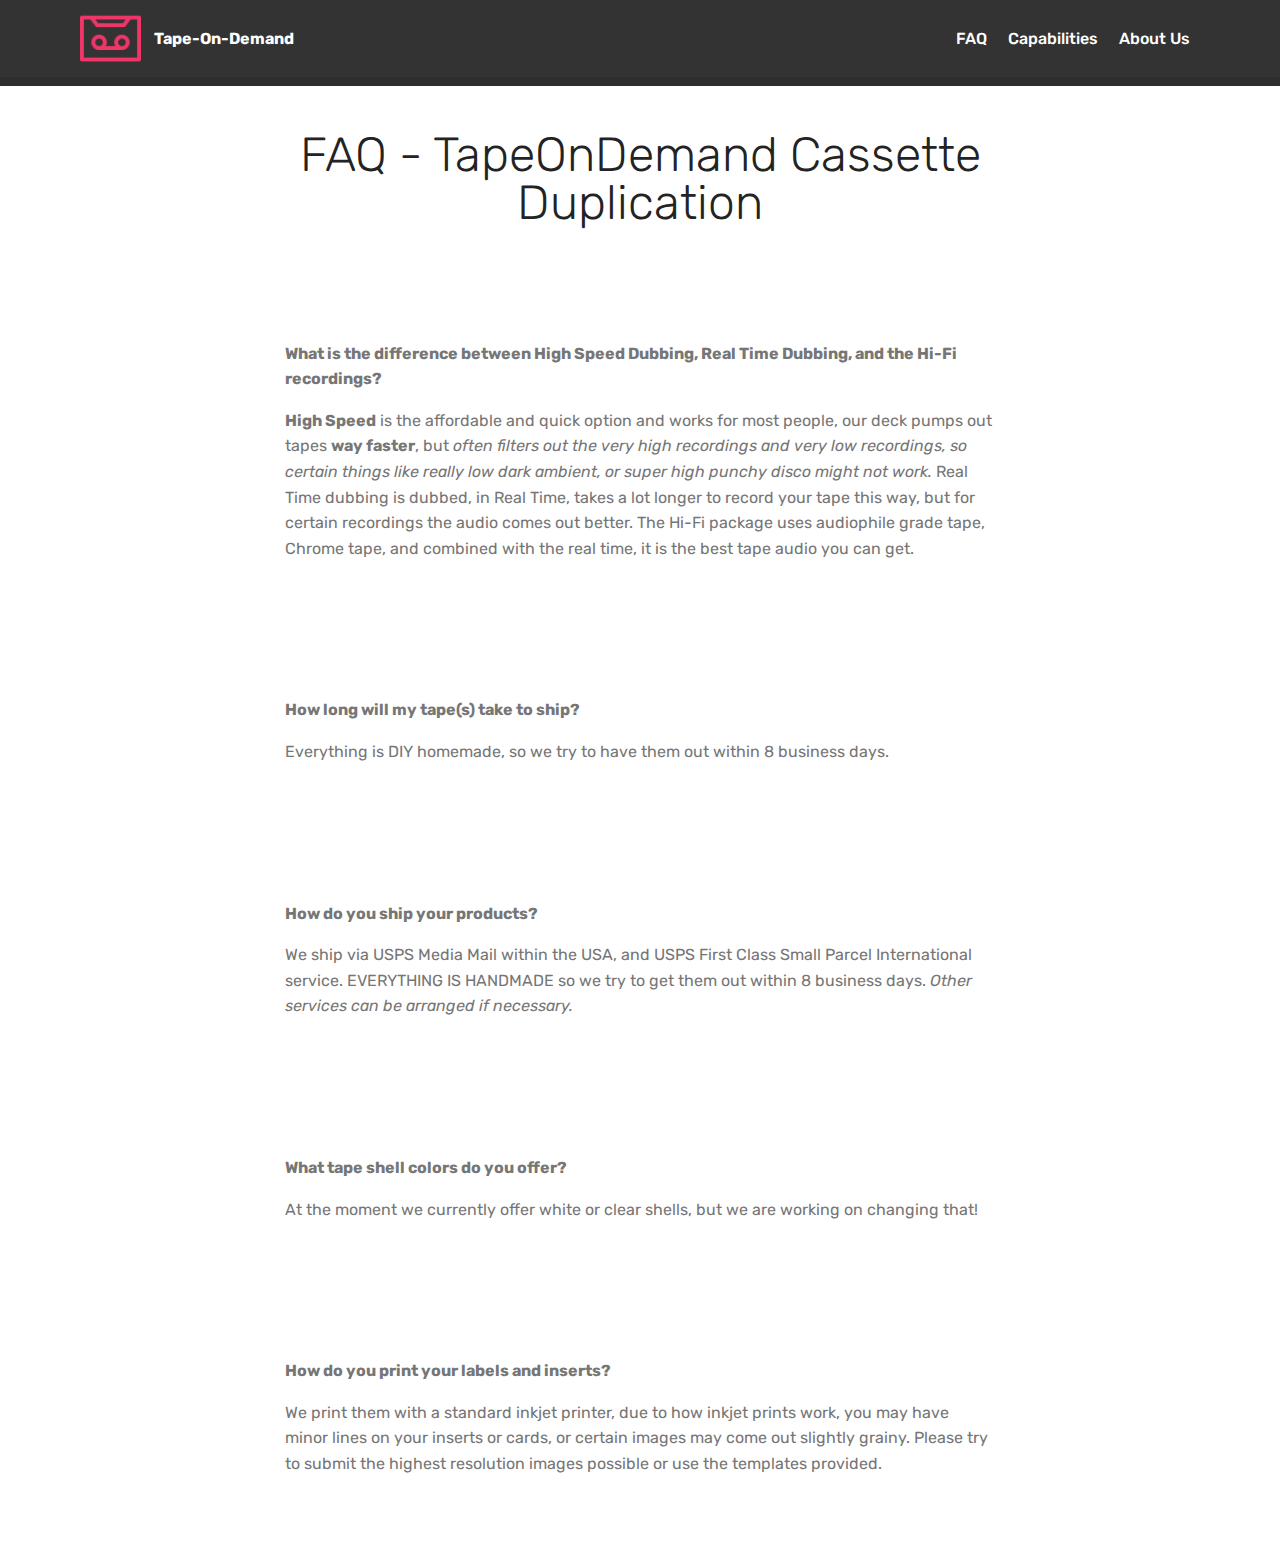
==== commit 3f5b2c2b: "create github pages" ====
--- a/page1.html
+++ b/page1.html
@@ -44,14 +44,14 @@
                          <img src="assets/images/technology-1.png" alt="Mobirise" title="" style="height: 3.8rem;">
                     </a>
                 </span>
-                <span class="navbar-caption-wrap"><a class="navbar-caption text-white display-4" href="https://mobirise.co">
+                <span class="navbar-caption-wrap"><a class="navbar-caption text-white display-4" href="index.html">
                         Tape-On-Demand</a></span>
             </div>
         </div>
         <div class="collapse navbar-collapse" id="navbarSupportedContent">
             <ul class="navbar-nav nav-dropdown nav-right" data-app-modern-menu="true"><li class="nav-item">
                     <a class="nav-link link text-white display-4" href="page1.html">FAQ</a>
-                </li><li class="nav-item"><a class="nav-link link text-white display-4" href="index.html#testimonials2-9">
+                </li><li class="nav-item"><a class="nav-link link text-white display-4" href="page2.html">Capabilities</a></li><li class="nav-item"><a class="nav-link link text-white display-4" href="index.html#testimonials2-9">
                         
                         About Us
                     </a></li></ul>
@@ -60,7 +60,7 @@
     </nav>
 </section>
 
-<section class="engine"><a href="https://mobirise.info/n">simple website templates</a></section><section once="footers" class="cid-rYxIrSkySs" id="footer6-b">
+<section class="engine"><a href="https://mobirise.info/n">simple web templates</a></section><section once="footers" class="cid-rYxIrSkySs" id="footer6-b">
 
     
 
--- a/assets/mobirise/css/mbr-additional.css
+++ b/assets/mobirise/css/mbr-additional.css
@@ -1369,6 +1369,14 @@
     -webkit-flex-basis: initial !important;
   }
 }
+.cid-rYVdebPCpE {
+  padding-top: 60px;
+  padding-bottom: 60px;
+  background-color: #ffffff;
+}
+.cid-rYVdebPCpE .mbr-section-subtitle {
+  color: #767676;
+}
 .cid-rYxKs0v8JM {
   padding-top: 0px;
   padding-bottom: 0px;
@@ -1953,3 +1961,448 @@
 .cid-rYyflVtvGp blockquote {
   color: #767676;
 }
+.cid-rYxIrSkySs {
+  padding-top: 30px;
+  padding-bottom: 30px;
+  background-color: #2e2e2e;
+}
+.cid-rYxtFVS2bW .navbar {
+  padding: .5rem 0;
+  background: #333333;
+  transition: none;
+  min-height: 77px;
+}
+.cid-rYxtFVS2bW .navbar-dropdown.bg-color.transparent.opened {
+  background: #333333;
+}
+.cid-rYxtFVS2bW a {
+  font-style: normal;
+}
+.cid-rYxtFVS2bW .nav-item span {
+  padding-right: 0.4em;
+  line-height: 0.5em;
+  vertical-align: text-bottom;
+  position: relative;
+  text-decoration: none;
+}
+.cid-rYxtFVS2bW .nav-item a {
+  display: -webkit-flex;
+  align-items: center;
+  justify-content: center;
+  padding: 0.7rem 0 !important;
+  margin: 0rem .65rem !important;
+  -webkit-align-items: center;
+  -webkit-justify-content: center;
+}
+.cid-rYxtFVS2bW .nav-item:focus,
+.cid-rYxtFVS2bW .nav-link:focus {
+  outline: none;
+}
+.cid-rYxtFVS2bW .btn {
+  padding: 0.4rem 1.5rem;
+  display: -webkit-inline-flex;
+  align-items: center;
+  -webkit-align-items: center;
+}
+.cid-rYxtFVS2bW .btn .mbr-iconfont {
+  font-size: 1.6rem;
+}
+.cid-rYxtFVS2bW .menu-logo {
+  margin-right: auto;
+}
+.cid-rYxtFVS2bW .menu-logo .navbar-brand {
+  display: flex;
+  margin-left: 5rem;
+  padding: 0;
+  transition: padding .2s;
+  min-height: 3.8rem;
+  -webkit-align-items: center;
+  align-items: center;
+}
+.cid-rYxtFVS2bW .menu-logo .navbar-brand .navbar-caption-wrap {
+  display: flex;
+  -webkit-align-items: center;
+  align-items: center;
+  word-break: break-word;
+  min-width: 7rem;
+  margin: .3rem 0;
+}
+.cid-rYxtFVS2bW .menu-logo .navbar-brand .navbar-caption-wrap .navbar-caption {
+  line-height: 1.2rem !important;
+  padding-right: 2rem;
+}
+.cid-rYxtFVS2bW .menu-logo .navbar-brand .navbar-logo {
+  font-size: 4rem;
+  transition: font-size 0.25s;
+}
+.cid-rYxtFVS2bW .menu-logo .navbar-brand .navbar-logo img {
+  display: flex;
+}
+.cid-rYxtFVS2bW .menu-logo .navbar-brand .navbar-logo .mbr-iconfont {
+  transition: font-size 0.25s;
+}
+.cid-rYxtFVS2bW .menu-logo .navbar-brand .navbar-logo a {
+  display: inline-flex;
+}
+.cid-rYxtFVS2bW .navbar-toggleable-sm .navbar-collapse {
+  justify-content: flex-end;
+  -webkit-justify-content: flex-end;
+  padding-right: 5rem;
+  width: auto;
+}
+.cid-rYxtFVS2bW .navbar-toggleable-sm .navbar-collapse .navbar-nav {
+  flex-wrap: wrap;
+  -webkit-flex-wrap: wrap;
+  padding-left: 0;
+}
+.cid-rYxtFVS2bW .navbar-toggleable-sm .navbar-collapse .navbar-nav .nav-item {
+  -webkit-align-self: center;
+  align-self: center;
+}
+.cid-rYxtFVS2bW .navbar-toggleable-sm .navbar-collapse .navbar-buttons {
+  padding-left: 0;
+  padding-bottom: 0;
+}
+.cid-rYxtFVS2bW .dropdown .dropdown-menu {
+  background: #333333;
+  visibility: hidden;
+  display: block;
+  position: absolute;
+  min-width: 5rem;
+  padding-top: 1.4rem;
+  padding-bottom: 1.4rem;
+  text-align: left;
+}
+.cid-rYxtFVS2bW .dropdown .dropdown-menu .dropdown-item {
+  width: auto;
+  padding: 0.235em 1.5385em 0.235em 1.5385em !important;
+}
+.cid-rYxtFVS2bW .dropdown .dropdown-menu .dropdown-item::after {
+  right: 0.5rem;
+}
+.cid-rYxtFVS2bW .dropdown .dropdown-menu .dropdown-submenu {
+  margin: 0;
+}
+.cid-rYxtFVS2bW .dropdown.open > .dropdown-menu {
+  visibility: visible;
+}
+.cid-rYxtFVS2bW .navbar-toggleable-sm.opened:after {
+  position: absolute;
+  width: 100vw;
+  height: 100vh;
+  content: '';
+  background-color: rgba(0, 0, 0, 0.1);
+  left: 0;
+  bottom: 0;
+  transform: translateY(100%);
+  -webkit-transform: translateY(100%);
+  z-index: 1000;
+}
+.cid-rYxtFVS2bW .navbar.navbar-short {
+  min-height: 60px;
+  transition: all .2s;
+}
+.cid-rYxtFVS2bW .navbar.navbar-short .navbar-toggler-right {
+  top: 20px;
+}
+.cid-rYxtFVS2bW .navbar.navbar-short .navbar-logo a {
+  font-size: 2.5rem !important;
+  line-height: 2.5rem;
+  transition: font-size 0.25s;
+}
+.cid-rYxtFVS2bW .navbar.navbar-short .navbar-logo a .mbr-iconfont {
+  font-size: 2.5rem !important;
+}
+.cid-rYxtFVS2bW .navbar.navbar-short .navbar-logo a img {
+  height: 3rem !important;
+}
+.cid-rYxtFVS2bW .navbar.navbar-short .navbar-brand {
+  min-height: 3rem;
+}
+.cid-rYxtFVS2bW button.navbar-toggler {
+  width: 31px;
+  height: 18px;
+  cursor: pointer;
+  transition: all .2s;
+  top: 1.5rem;
+  right: 1rem;
+}
+.cid-rYxtFVS2bW button.navbar-toggler:focus {
+  outline: none;
+}
+.cid-rYxtFVS2bW button.navbar-toggler .hamburger span {
+  position: absolute;
+  right: 0;
+  width: 30px;
+  height: 2px;
+  border-right: 5px;
+  background-color: #ffffff;
+}
+.cid-rYxtFVS2bW button.navbar-toggler .hamburger span:nth-child(1) {
+  top: 0;
+  transition: all .2s;
+}
+.cid-rYxtFVS2bW button.navbar-toggler .hamburger span:nth-child(2) {
+  top: 8px;
+  transition: all .15s;
+}
+.cid-rYxtFVS2bW button.navbar-toggler .hamburger span:nth-child(3) {
+  top: 8px;
+  transition: all .15s;
+}
+.cid-rYxtFVS2bW button.navbar-toggler .hamburger span:nth-child(4) {
+  top: 16px;
+  transition: all .2s;
+}
+.cid-rYxtFVS2bW nav.opened .hamburger span:nth-child(1) {
+  top: 8px;
+  width: 0;
+  opacity: 0;
+  right: 50%;
+  transition: all .2s;
+}
+.cid-rYxtFVS2bW nav.opened .hamburger span:nth-child(2) {
+  -webkit-transform: rotate(45deg);
+  transform: rotate(45deg);
+  transition: all .25s;
+}
+.cid-rYxtFVS2bW nav.opened .hamburger span:nth-child(3) {
+  -webkit-transform: rotate(-45deg);
+  transform: rotate(-45deg);
+  transition: all .25s;
+}
+.cid-rYxtFVS2bW nav.opened .hamburger span:nth-child(4) {
+  top: 8px;
+  width: 0;
+  opacity: 0;
+  right: 50%;
+  transition: all .2s;
+}
+.cid-rYxtFVS2bW .collapsed.navbar-expand {
+  flex-direction: column;
+  -webkit-flex-direction: column;
+}
+.cid-rYxtFVS2bW .collapsed .btn {
+  display: -webkit-flex;
+}
+.cid-rYxtFVS2bW .collapsed .navbar-collapse {
+  display: none !important;
+  padding-right: 0 !important;
+}
+.cid-rYxtFVS2bW .collapsed .navbar-collapse.collapsing,
+.cid-rYxtFVS2bW .collapsed .navbar-collapse.show {
+  display: block !important;
+}
+.cid-rYxtFVS2bW .collapsed .navbar-collapse.collapsing .navbar-nav,
+.cid-rYxtFVS2bW .collapsed .navbar-collapse.show .navbar-nav {
+  display: block;
+  text-align: center;
+}
+.cid-rYxtFVS2bW .collapsed .navbar-collapse.collapsing .navbar-nav .nav-item,
+.cid-rYxtFVS2bW .collapsed .navbar-collapse.show .navbar-nav .nav-item {
+  clear: both;
+}
+.cid-rYxtFVS2bW .collapsed .navbar-collapse.collapsing .navbar-nav .nav-item:last-child,
+.cid-rYxtFVS2bW .collapsed .navbar-collapse.show .navbar-nav .nav-item:last-child {
+  margin-bottom: 1rem;
+}
+.cid-rYxtFVS2bW .collapsed .navbar-collapse.collapsing .navbar-buttons,
+.cid-rYxtFVS2bW .collapsed .navbar-collapse.show .navbar-buttons {
+  text-align: center;
+}
+.cid-rYxtFVS2bW .collapsed .navbar-collapse.collapsing .navbar-buttons:last-child,
+.cid-rYxtFVS2bW .collapsed .navbar-collapse.show .navbar-buttons:last-child {
+  margin-bottom: 1rem;
+}
+@media (min-width: 1024px) {
+  .cid-rYxtFVS2bW .collapsed:not(.navbar-short) .navbar-collapse {
+    max-height: calc(98.5vh - 3.8rem);
+  }
+}
+.cid-rYxtFVS2bW .collapsed button.navbar-toggler {
+  display: block;
+}
+.cid-rYxtFVS2bW .collapsed .navbar-brand {
+  margin-left: 1rem !important;
+}
+.cid-rYxtFVS2bW .collapsed .navbar-toggleable-sm {
+  flex-direction: column;
+  -webkit-flex-direction: column;
+}
+.cid-rYxtFVS2bW .collapsed .dropdown .dropdown-menu {
+  width: 100%;
+  text-align: center;
+  position: relative;
+  opacity: 0;
+  overflow: hidden;
+  display: block;
+  height: 0;
+  visibility: hidden;
+  padding: 0;
+  transition-duration: .5s;
+  transition-property: opacity,padding,height;
+}
+.cid-rYxtFVS2bW .collapsed .dropdown.open > .dropdown-menu {
+  position: relative;
+  opacity: 1;
+  height: auto;
+  padding: 1.4rem 0;
+  visibility: visible;
+}
+.cid-rYxtFVS2bW .collapsed .dropdown .dropdown-submenu {
+  left: 0;
+  text-align: center;
+  width: 100%;
+}
+.cid-rYxtFVS2bW .collapsed .dropdown .dropdown-toggle[data-toggle="dropdown-submenu"]::after {
+  margin-top: 0;
+  position: inherit;
+  right: 0;
+  top: 50%;
+  display: inline-block;
+  width: 0;
+  height: 0;
+  margin-left: .3em;
+  vertical-align: middle;
+  content: "";
+  border-top: .30em solid;
+  border-right: .30em solid transparent;
+  border-left: .30em solid transparent;
+}
+@media (max-width: 1023px) {
+  .cid-rYxtFVS2bW .navbar-expand {
+    flex-direction: column;
+    -webkit-flex-direction: column;
+  }
+  .cid-rYxtFVS2bW img {
+    height: 3.8rem !important;
+  }
+  .cid-rYxtFVS2bW .btn {
+    display: -webkit-flex;
+  }
+  .cid-rYxtFVS2bW button.navbar-toggler {
+    display: block;
+  }
+  .cid-rYxtFVS2bW .navbar-brand {
+    margin-left: 1rem !important;
+  }
+  .cid-rYxtFVS2bW .navbar-toggleable-sm {
+    flex-direction: column;
+    -webkit-flex-direction: column;
+  }
+  .cid-rYxtFVS2bW .navbar-collapse {
+    display: none !important;
+    padding-right: 0 !important;
+  }
+  .cid-rYxtFVS2bW .navbar-collapse.collapsing,
+  .cid-rYxtFVS2bW .navbar-collapse.show {
+    display: block !important;
+  }
+  .cid-rYxtFVS2bW .navbar-collapse.collapsing .navbar-nav,
+  .cid-rYxtFVS2bW .navbar-collapse.show .navbar-nav {
+    display: block;
+    text-align: center;
+  }
+  .cid-rYxtFVS2bW .navbar-collapse.collapsing .navbar-nav .nav-item,
+  .cid-rYxtFVS2bW .navbar-collapse.show .navbar-nav .nav-item {
+    clear: both;
+  }
+  .cid-rYxtFVS2bW .navbar-collapse.collapsing .navbar-nav .nav-item:last-child,
+  .cid-rYxtFVS2bW .navbar-collapse.show .navbar-nav .nav-item:last-child {
+    margin-bottom: 1rem;
+  }
+  .cid-rYxtFVS2bW .navbar-collapse.collapsing .navbar-buttons,
+  .cid-rYxtFVS2bW .navbar-collapse.show .navbar-buttons {
+    text-align: center;
+  }
+  .cid-rYxtFVS2bW .navbar-collapse.collapsing .navbar-buttons:last-child,
+  .cid-rYxtFVS2bW .navbar-collapse.show .navbar-buttons:last-child {
+    margin-bottom: 1rem;
+  }
+  .cid-rYxtFVS2bW .dropdown .dropdown-menu {
+    width: 100%;
+    text-align: center;
+    position: relative;
+    opacity: 0;
+    overflow: hidden;
+    display: block;
+    height: 0;
+    visibility: hidden;
+    padding: 0;
+    transition-duration: .5s;
+    transition-property: opacity,padding,height;
+  }
+  .cid-rYxtFVS2bW .dropdown.open > .dropdown-menu {
+    position: relative;
+    opacity: 1;
+    height: auto;
+    padding: 1.4rem 0;
+    visibility: visible;
+  }
+  .cid-rYxtFVS2bW .dropdown .dropdown-submenu {
+    left: 0;
+    text-align: center;
+    width: 100%;
+  }
+  .cid-rYxtFVS2bW .dropdown .dropdown-toggle[data-toggle="dropdown-submenu"]::after {
+    margin-top: 0;
+    position: inherit;
+    right: 0;
+    top: 50%;
+    display: inline-block;
+    width: 0;
+    height: 0;
+    margin-left: .3em;
+    vertical-align: middle;
+    content: "";
+    border-top: .30em solid;
+    border-right: .30em solid transparent;
+    border-left: .30em solid transparent;
+  }
+}
+@media (min-width: 767px) {
+  .cid-rYxtFVS2bW .menu-logo {
+    flex-shrink: 0;
+    -webkit-flex-shrink: 0;
+  }
+}
+.cid-rYxtFVS2bW .navbar-collapse {
+  flex-basis: auto;
+  -webkit-flex-basis: auto;
+}
+.cid-rYxtFVS2bW .nav-link:hover,
+.cid-rYxtFVS2bW .dropdown-item:hover {
+  color: #c1c1c1 !important;
+}
+.cid-rYUjSnZ1BR {
+  padding-top: 60px;
+  padding-bottom: 60px;
+  background-color: #ffffff;
+}
+.cid-rYUjSnZ1BR .mbr-section-subtitle {
+  color: #767676;
+}
+.cid-rYUkeGiFzM {
+  padding-top: 60px;
+  padding-bottom: 60px;
+  background-color: #ffffff;
+}
+.cid-rYUkeGiFzM .mbr-text {
+  color: #767676;
+}
+.cid-rYUkzRXHPV {
+  padding-top: 60px;
+  padding-bottom: 60px;
+  background-color: #ffffff;
+}
+.cid-rYUkzRXHPV .mbr-text {
+  color: #767676;
+}
+.cid-rYUoZG3Yef {
+  padding-top: 60px;
+  padding-bottom: 60px;
+  background-color: #ffffff;
+}
+.cid-rYUoZG3Yef .mbr-text {
+  color: #767676;
+}
--- a/assets/mobirise/css/mbr-additional.css
+++ b/assets/mobirise/css/mbr-additional.css
@@ -1369,6 +1369,14 @@
     -webkit-flex-basis: initial !important;
   }
 }
+.cid-rYVdebPCpE {
+  padding-top: 60px;
+  padding-bottom: 60px;
+  background-color: #ffffff;
+}
+.cid-rYVdebPCpE .mbr-section-subtitle {
+  color: #767676;
+}
 .cid-rYxKs0v8JM {
   padding-top: 0px;
   padding-bottom: 0px;
@@ -1953,3 +1961,448 @@
 .cid-rYyflVtvGp blockquote {
   color: #767676;
 }
+.cid-rYxIrSkySs {
+  padding-top: 30px;
+  padding-bottom: 30px;
+  background-color: #2e2e2e;
+}
+.cid-rYxtFVS2bW .navbar {
+  padding: .5rem 0;
+  background: #333333;
+  transition: none;
+  min-height: 77px;
+}
+.cid-rYxtFVS2bW .navbar-dropdown.bg-color.transparent.opened {
+  background: #333333;
+}
+.cid-rYxtFVS2bW a {
+  font-style: normal;
+}
+.cid-rYxtFVS2bW .nav-item span {
+  padding-right: 0.4em;
+  line-height: 0.5em;
+  vertical-align: text-bottom;
+  position: relative;
+  text-decoration: none;
+}
+.cid-rYxtFVS2bW .nav-item a {
+  display: -webkit-flex;
+  align-items: center;
+  justify-content: center;
+  padding: 0.7rem 0 !important;
+  margin: 0rem .65rem !important;
+  -webkit-align-items: center;
+  -webkit-justify-content: center;
+}
+.cid-rYxtFVS2bW .nav-item:focus,
+.cid-rYxtFVS2bW .nav-link:focus {
+  outline: none;
+}
+.cid-rYxtFVS2bW .btn {
+  padding: 0.4rem 1.5rem;
+  display: -webkit-inline-flex;
+  align-items: center;
+  -webkit-align-items: center;
+}
+.cid-rYxtFVS2bW .btn .mbr-iconfont {
+  font-size: 1.6rem;
+}
+.cid-rYxtFVS2bW .menu-logo {
+  margin-right: auto;
+}
+.cid-rYxtFVS2bW .menu-logo .navbar-brand {
+  display: flex;
+  margin-left: 5rem;
+  padding: 0;
+  transition: padding .2s;
+  min-height: 3.8rem;
+  -webkit-align-items: center;
+  align-items: center;
+}
+.cid-rYxtFVS2bW .menu-logo .navbar-brand .navbar-caption-wrap {
+  display: flex;
+  -webkit-align-items: center;
+  align-items: center;
+  word-break: break-word;
+  min-width: 7rem;
+  margin: .3rem 0;
+}
+.cid-rYxtFVS2bW .menu-logo .navbar-brand .navbar-caption-wrap .navbar-caption {
+  line-height: 1.2rem !important;
+  padding-right: 2rem;
+}
+.cid-rYxtFVS2bW .menu-logo .navbar-brand .navbar-logo {
+  font-size: 4rem;
+  transition: font-size 0.25s;
+}
+.cid-rYxtFVS2bW .menu-logo .navbar-brand .navbar-logo img {
+  display: flex;
+}
+.cid-rYxtFVS2bW .menu-logo .navbar-brand .navbar-logo .mbr-iconfont {
+  transition: font-size 0.25s;
+}
+.cid-rYxtFVS2bW .menu-logo .navbar-brand .navbar-logo a {
+  display: inline-flex;
+}
+.cid-rYxtFVS2bW .navbar-toggleable-sm .navbar-collapse {
+  justify-content: flex-end;
+  -webkit-justify-content: flex-end;
+  padding-right: 5rem;
+  width: auto;
+}
+.cid-rYxtFVS2bW .navbar-toggleable-sm .navbar-collapse .navbar-nav {
+  flex-wrap: wrap;
+  -webkit-flex-wrap: wrap;
+  padding-left: 0;
+}
+.cid-rYxtFVS2bW .navbar-toggleable-sm .navbar-collapse .navbar-nav .nav-item {
+  -webkit-align-self: center;
+  align-self: center;
+}
+.cid-rYxtFVS2bW .navbar-toggleable-sm .navbar-collapse .navbar-buttons {
+  padding-left: 0;
+  padding-bottom: 0;
+}
+.cid-rYxtFVS2bW .dropdown .dropdown-menu {
+  background: #333333;
+  visibility: hidden;
+  display: block;
+  position: absolute;
+  min-width: 5rem;
+  padding-top: 1.4rem;
+  padding-bottom: 1.4rem;
+  text-align: left;
+}
+.cid-rYxtFVS2bW .dropdown .dropdown-menu .dropdown-item {
+  width: auto;
+  padding: 0.235em 1.5385em 0.235em 1.5385em !important;
+}
+.cid-rYxtFVS2bW .dropdown .dropdown-menu .dropdown-item::after {
+  right: 0.5rem;
+}
+.cid-rYxtFVS2bW .dropdown .dropdown-menu .dropdown-submenu {
+  margin: 0;
+}
+.cid-rYxtFVS2bW .dropdown.open > .dropdown-menu {
+  visibility: visible;
+}
+.cid-rYxtFVS2bW .navbar-toggleable-sm.opened:after {
+  position: absolute;
+  width: 100vw;
+  height: 100vh;
+  content: '';
+  background-color: rgba(0, 0, 0, 0.1);
+  left: 0;
+  bottom: 0;
+  transform: translateY(100%);
+  -webkit-transform: translateY(100%);
+  z-index: 1000;
+}
+.cid-rYxtFVS2bW .navbar.navbar-short {
+  min-height: 60px;
+  transition: all .2s;
+}
+.cid-rYxtFVS2bW .navbar.navbar-short .navbar-toggler-right {
+  top: 20px;
+}
+.cid-rYxtFVS2bW .navbar.navbar-short .navbar-logo a {
+  font-size: 2.5rem !important;
+  line-height: 2.5rem;
+  transition: font-size 0.25s;
+}
+.cid-rYxtFVS2bW .navbar.navbar-short .navbar-logo a .mbr-iconfont {
+  font-size: 2.5rem !important;
+}
+.cid-rYxtFVS2bW .navbar.navbar-short .navbar-logo a img {
+  height: 3rem !important;
+}
+.cid-rYxtFVS2bW .navbar.navbar-short .navbar-brand {
+  min-height: 3rem;
+}
+.cid-rYxtFVS2bW button.navbar-toggler {
+  width: 31px;
+  height: 18px;
+  cursor: pointer;
+  transition: all .2s;
+  top: 1.5rem;
+  right: 1rem;
+}
+.cid-rYxtFVS2bW button.navbar-toggler:focus {
+  outline: none;
+}
+.cid-rYxtFVS2bW button.navbar-toggler .hamburger span {
+  position: absolute;
+  right: 0;
+  width: 30px;
+  height: 2px;
+  border-right: 5px;
+  background-color: #ffffff;
+}
+.cid-rYxtFVS2bW button.navbar-toggler .hamburger span:nth-child(1) {
+  top: 0;
+  transition: all .2s;
+}
+.cid-rYxtFVS2bW button.navbar-toggler .hamburger span:nth-child(2) {
+  top: 8px;
+  transition: all .15s;
+}
+.cid-rYxtFVS2bW button.navbar-toggler .hamburger span:nth-child(3) {
+  top: 8px;
+  transition: all .15s;
+}
+.cid-rYxtFVS2bW button.navbar-toggler .hamburger span:nth-child(4) {
+  top: 16px;
+  transition: all .2s;
+}
+.cid-rYxtFVS2bW nav.opened .hamburger span:nth-child(1) {
+  top: 8px;
+  width: 0;
+  opacity: 0;
+  right: 50%;
+  transition: all .2s;
+}
+.cid-rYxtFVS2bW nav.opened .hamburger span:nth-child(2) {
+  -webkit-transform: rotate(45deg);
+  transform: rotate(45deg);
+  transition: all .25s;
+}
+.cid-rYxtFVS2bW nav.opened .hamburger span:nth-child(3) {
+  -webkit-transform: rotate(-45deg);
+  transform: rotate(-45deg);
+  transition: all .25s;
+}
+.cid-rYxtFVS2bW nav.opened .hamburger span:nth-child(4) {
+  top: 8px;
+  width: 0;
+  opacity: 0;
+  right: 50%;
+  transition: all .2s;
+}
+.cid-rYxtFVS2bW .collapsed.navbar-expand {
+  flex-direction: column;
+  -webkit-flex-direction: column;
+}
+.cid-rYxtFVS2bW .collapsed .btn {
+  display: -webkit-flex;
+}
+.cid-rYxtFVS2bW .collapsed .navbar-collapse {
+  display: none !important;
+  padding-right: 0 !important;
+}
+.cid-rYxtFVS2bW .collapsed .navbar-collapse.collapsing,
+.cid-rYxtFVS2bW .collapsed .navbar-collapse.show {
+  display: block !important;
+}
+.cid-rYxtFVS2bW .collapsed .navbar-collapse.collapsing .navbar-nav,
+.cid-rYxtFVS2bW .collapsed .navbar-collapse.show .navbar-nav {
+  display: block;
+  text-align: center;
+}
+.cid-rYxtFVS2bW .collapsed .navbar-collapse.collapsing .navbar-nav .nav-item,
+.cid-rYxtFVS2bW .collapsed .navbar-collapse.show .navbar-nav .nav-item {
+  clear: both;
+}
+.cid-rYxtFVS2bW .collapsed .navbar-collapse.collapsing .navbar-nav .nav-item:last-child,
+.cid-rYxtFVS2bW .collapsed .navbar-collapse.show .navbar-nav .nav-item:last-child {
+  margin-bottom: 1rem;
+}
+.cid-rYxtFVS2bW .collapsed .navbar-collapse.collapsing .navbar-buttons,
+.cid-rYxtFVS2bW .collapsed .navbar-collapse.show .navbar-buttons {
+  text-align: center;
+}
+.cid-rYxtFVS2bW .collapsed .navbar-collapse.collapsing .navbar-buttons:last-child,
+.cid-rYxtFVS2bW .collapsed .navbar-collapse.show .navbar-buttons:last-child {
+  margin-bottom: 1rem;
+}
+@media (min-width: 1024px) {
+  .cid-rYxtFVS2bW .collapsed:not(.navbar-short) .navbar-collapse {
+    max-height: calc(98.5vh - 3.8rem);
+  }
+}
+.cid-rYxtFVS2bW .collapsed button.navbar-toggler {
+  display: block;
+}
+.cid-rYxtFVS2bW .collapsed .navbar-brand {
+  margin-left: 1rem !important;
+}
+.cid-rYxtFVS2bW .collapsed .navbar-toggleable-sm {
+  flex-direction: column;
+  -webkit-flex-direction: column;
+}
+.cid-rYxtFVS2bW .collapsed .dropdown .dropdown-menu {
+  width: 100%;
+  text-align: center;
+  position: relative;
+  opacity: 0;
+  overflow: hidden;
+  display: block;
+  height: 0;
+  visibility: hidden;
+  padding: 0;
+  transition-duration: .5s;
+  transition-property: opacity,padding,height;
+}
+.cid-rYxtFVS2bW .collapsed .dropdown.open > .dropdown-menu {
+  position: relative;
+  opacity: 1;
+  height: auto;
+  padding: 1.4rem 0;
+  visibility: visible;
+}
+.cid-rYxtFVS2bW .collapsed .dropdown .dropdown-submenu {
+  left: 0;
+  text-align: center;
+  width: 100%;
+}
+.cid-rYxtFVS2bW .collapsed .dropdown .dropdown-toggle[data-toggle="dropdown-submenu"]::after {
+  margin-top: 0;
+  position: inherit;
+  right: 0;
+  top: 50%;
+  display: inline-block;
+  width: 0;
+  height: 0;
+  margin-left: .3em;
+  vertical-align: middle;
+  content: "";
+  border-top: .30em solid;
+  border-right: .30em solid transparent;
+  border-left: .30em solid transparent;
+}
+@media (max-width: 1023px) {
+  .cid-rYxtFVS2bW .navbar-expand {
+    flex-direction: column;
+    -webkit-flex-direction: column;
+  }
+  .cid-rYxtFVS2bW img {
+    height: 3.8rem !important;
+  }
+  .cid-rYxtFVS2bW .btn {
+    display: -webkit-flex;
+  }
+  .cid-rYxtFVS2bW button.navbar-toggler {
+    display: block;
+  }
+  .cid-rYxtFVS2bW .navbar-brand {
+    margin-left: 1rem !important;
+  }
+  .cid-rYxtFVS2bW .navbar-toggleable-sm {
+    flex-direction: column;
+    -webkit-flex-direction: column;
+  }
+  .cid-rYxtFVS2bW .navbar-collapse {
+    display: none !important;
+    padding-right: 0 !important;
+  }
+  .cid-rYxtFVS2bW .navbar-collapse.collapsing,
+  .cid-rYxtFVS2bW .navbar-collapse.show {
+    display: block !important;
+  }
+  .cid-rYxtFVS2bW .navbar-collapse.collapsing .navbar-nav,
+  .cid-rYxtFVS2bW .navbar-collapse.show .navbar-nav {
+    display: block;
+    text-align: center;
+  }
+  .cid-rYxtFVS2bW .navbar-collapse.collapsing .navbar-nav .nav-item,
+  .cid-rYxtFVS2bW .navbar-collapse.show .navbar-nav .nav-item {
+    clear: both;
+  }
+  .cid-rYxtFVS2bW .navbar-collapse.collapsing .navbar-nav .nav-item:last-child,
+  .cid-rYxtFVS2bW .navbar-collapse.show .navbar-nav .nav-item:last-child {
+    margin-bottom: 1rem;
+  }
+  .cid-rYxtFVS2bW .navbar-collapse.collapsing .navbar-buttons,
+  .cid-rYxtFVS2bW .navbar-collapse.show .navbar-buttons {
+    text-align: center;
+  }
+  .cid-rYxtFVS2bW .navbar-collapse.collapsing .navbar-buttons:last-child,
+  .cid-rYxtFVS2bW .navbar-collapse.show .navbar-buttons:last-child {
+    margin-bottom: 1rem;
+  }
+  .cid-rYxtFVS2bW .dropdown .dropdown-menu {
+    width: 100%;
+    text-align: center;
+    position: relative;
+    opacity: 0;
+    overflow: hidden;
+    display: block;
+    height: 0;
+    visibility: hidden;
+    padding: 0;
+    transition-duration: .5s;
+    transition-property: opacity,padding,height;
+  }
+  .cid-rYxtFVS2bW .dropdown.open > .dropdown-menu {
+    position: relative;
+    opacity: 1;
+    height: auto;
+    padding: 1.4rem 0;
+    visibility: visible;
+  }
+  .cid-rYxtFVS2bW .dropdown .dropdown-submenu {
+    left: 0;
+    text-align: center;
+    width: 100%;
+  }
+  .cid-rYxtFVS2bW .dropdown .dropdown-toggle[data-toggle="dropdown-submenu"]::after {
+    margin-top: 0;
+    position: inherit;
+    right: 0;
+    top: 50%;
+    display: inline-block;
+    width: 0;
+    height: 0;
+    margin-left: .3em;
+    vertical-align: middle;
+    content: "";
+    border-top: .30em solid;
+    border-right: .30em solid transparent;
+    border-left: .30em solid transparent;
+  }
+}
+@media (min-width: 767px) {
+  .cid-rYxtFVS2bW .menu-logo {
+    flex-shrink: 0;
+    -webkit-flex-shrink: 0;
+  }
+}
+.cid-rYxtFVS2bW .navbar-collapse {
+  flex-basis: auto;
+  -webkit-flex-basis: auto;
+}
+.cid-rYxtFVS2bW .nav-link:hover,
+.cid-rYxtFVS2bW .dropdown-item:hover {
+  color: #c1c1c1 !important;
+}
+.cid-rYUjSnZ1BR {
+  padding-top: 60px;
+  padding-bottom: 60px;
+  background-color: #ffffff;
+}
+.cid-rYUjSnZ1BR .mbr-section-subtitle {
+  color: #767676;
+}
+.cid-rYUkeGiFzM {
+  padding-top: 60px;
+  padding-bottom: 60px;
+  background-color: #ffffff;
+}
+.cid-rYUkeGiFzM .mbr-text {
+  color: #767676;
+}
+.cid-rYUkzRXHPV {
+  padding-top: 60px;
+  padding-bottom: 60px;
+  background-color: #ffffff;
+}
+.cid-rYUkzRXHPV .mbr-text {
+  color: #767676;
+}
+.cid-rYUoZG3Yef {
+  padding-top: 60px;
+  padding-bottom: 60px;
+  background-color: #ffffff;
+}
+.cid-rYUoZG3Yef .mbr-text {
+  color: #767676;
+}
